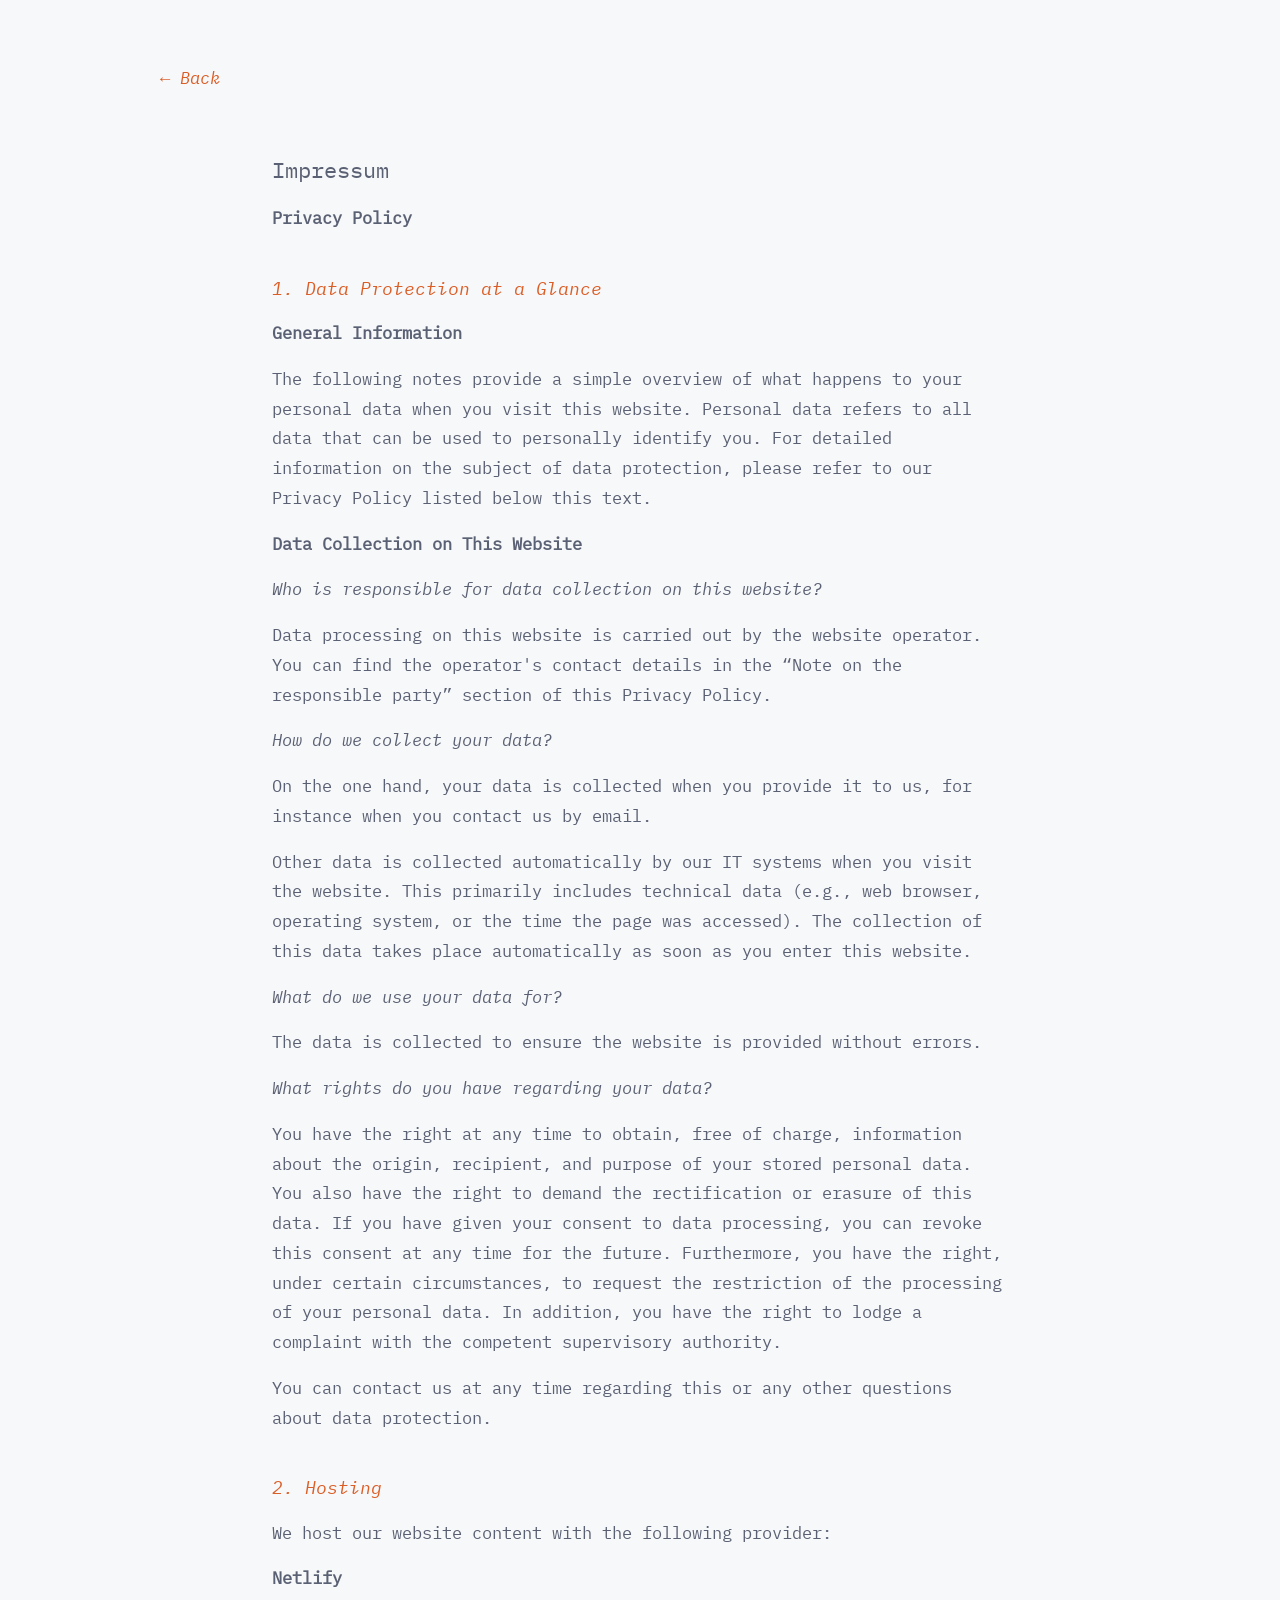
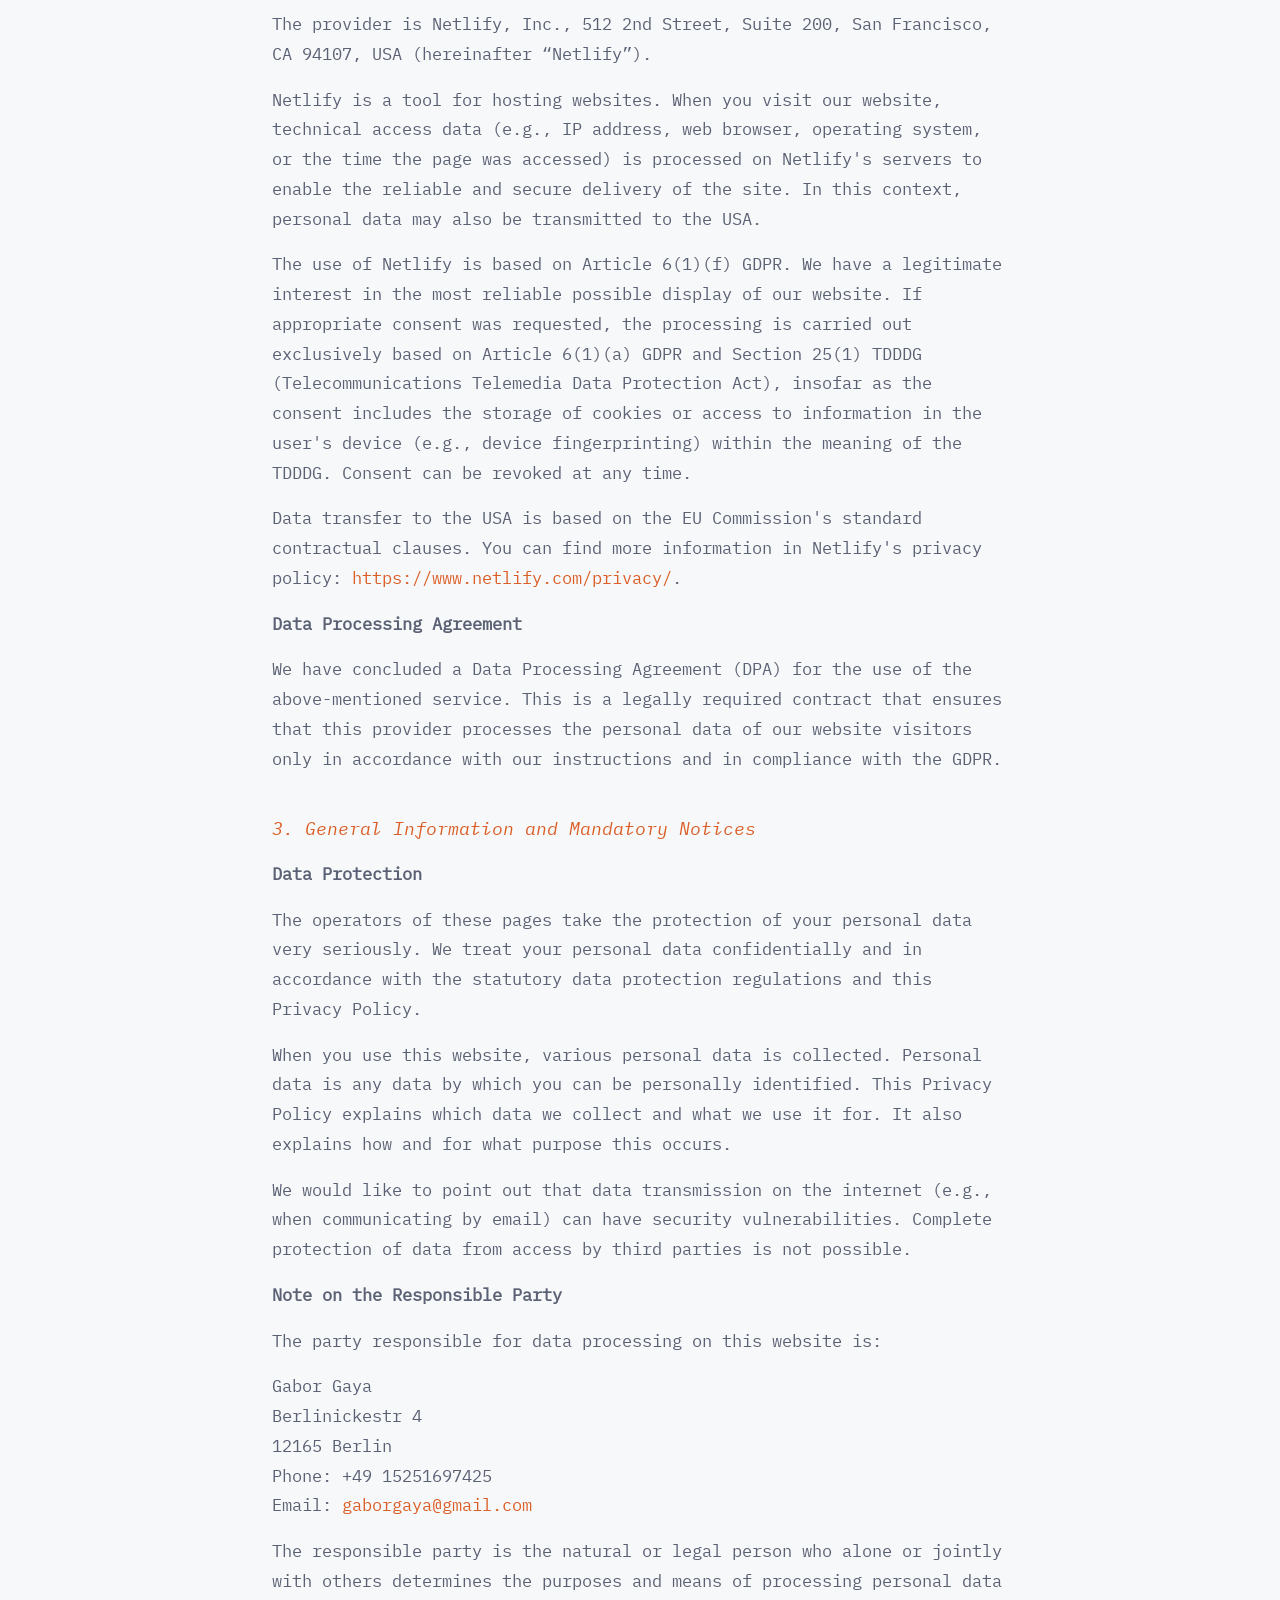
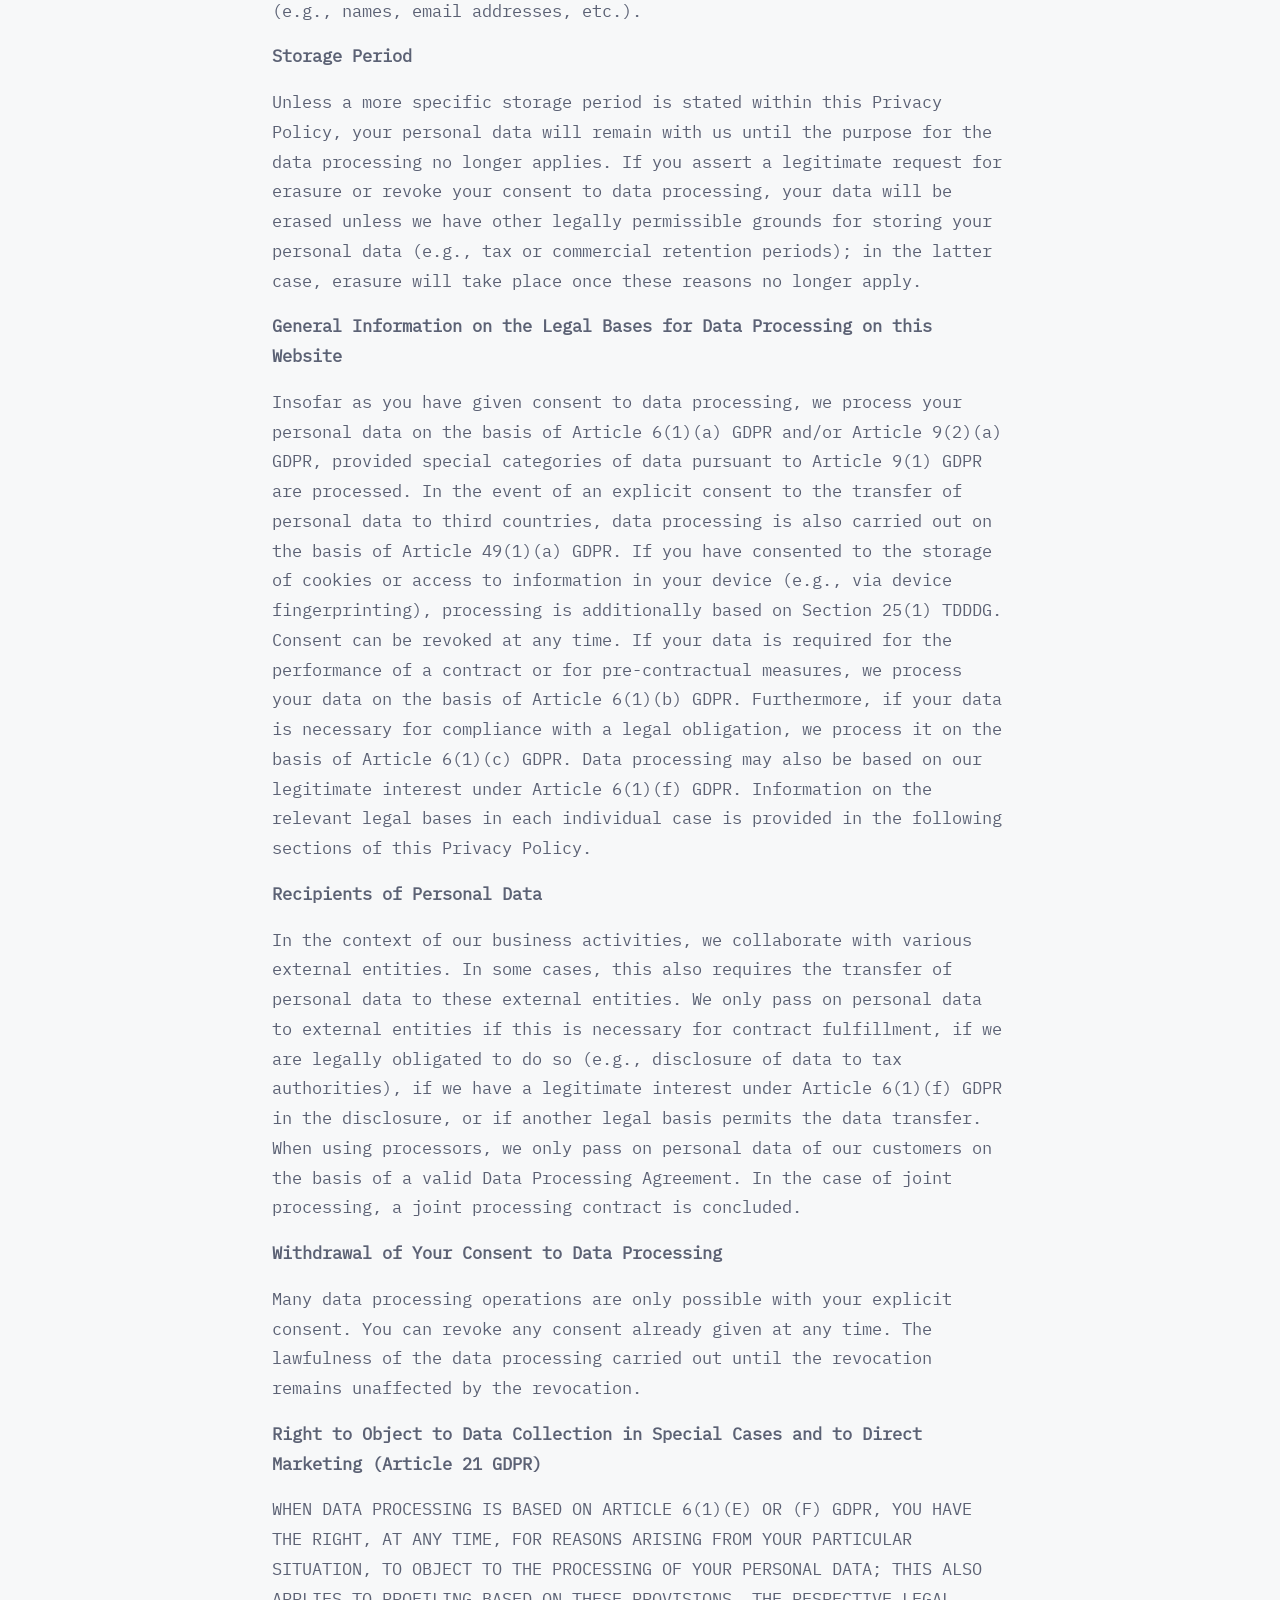
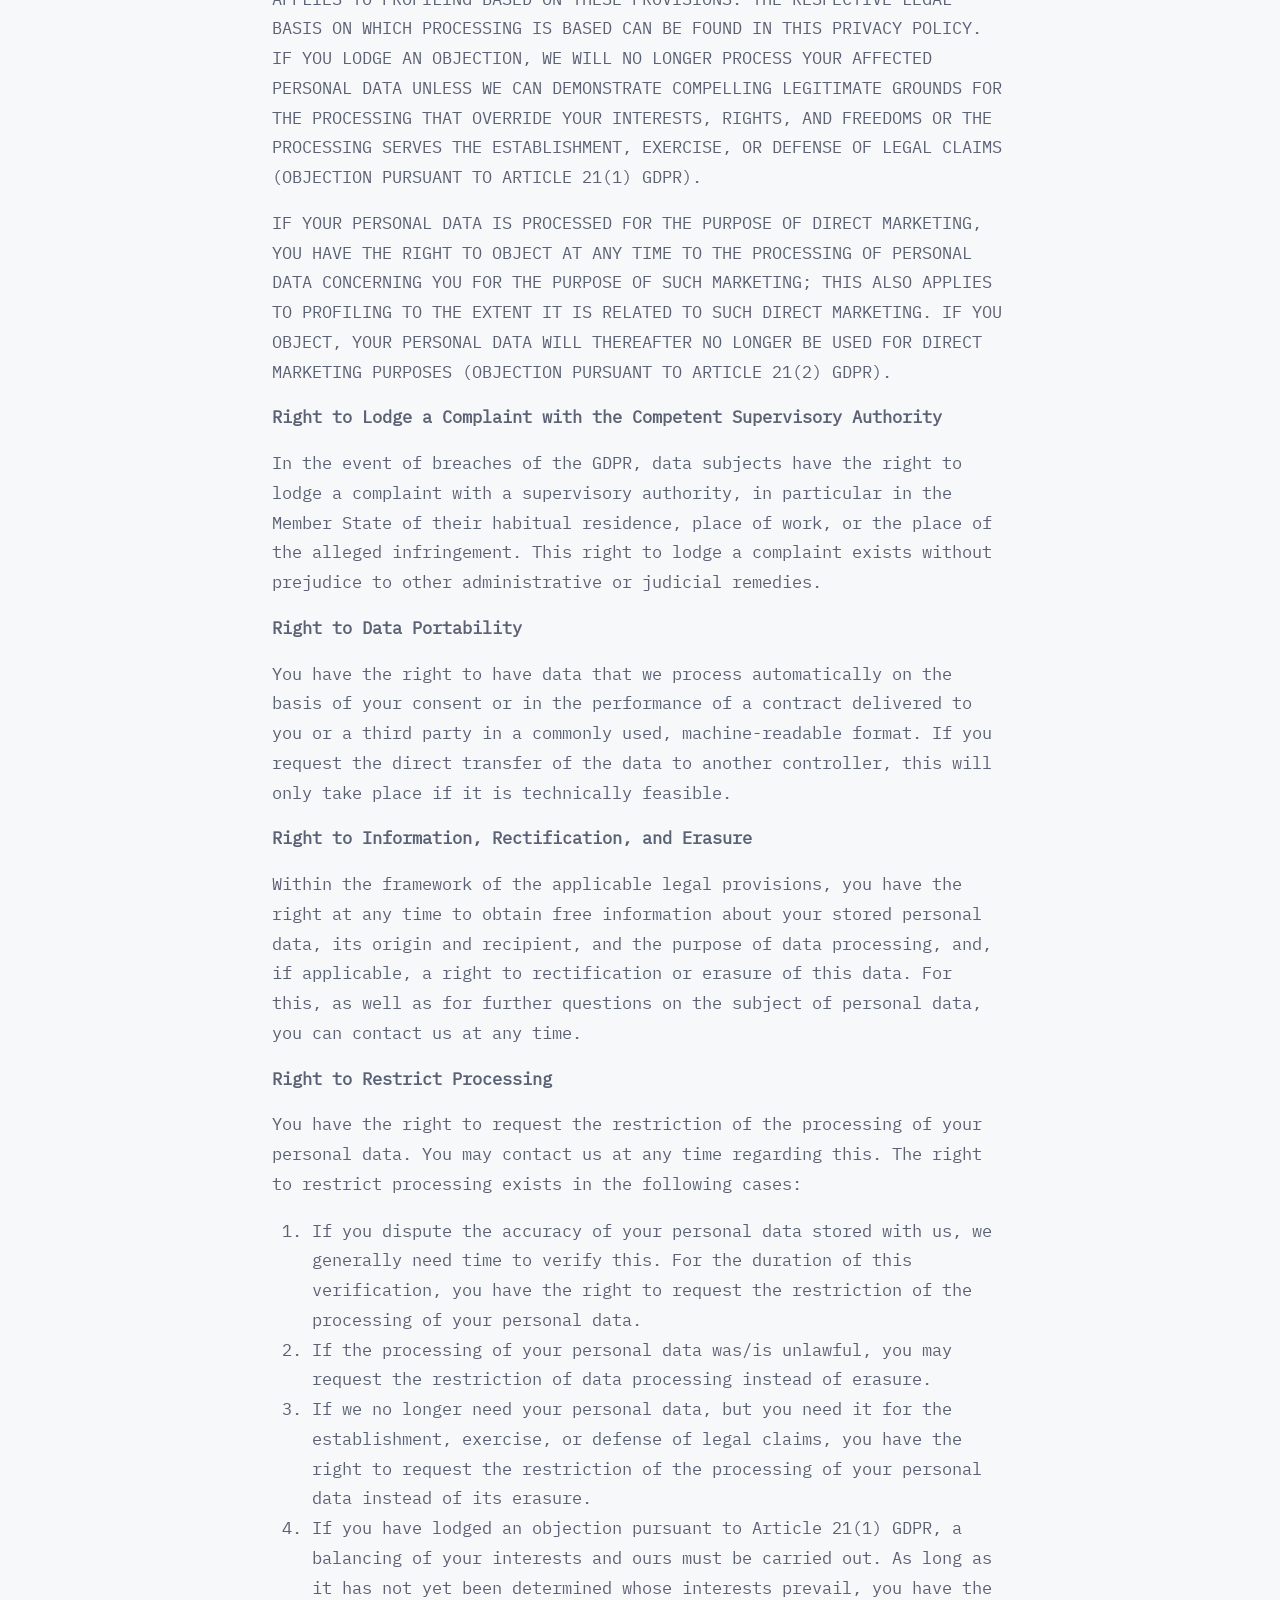
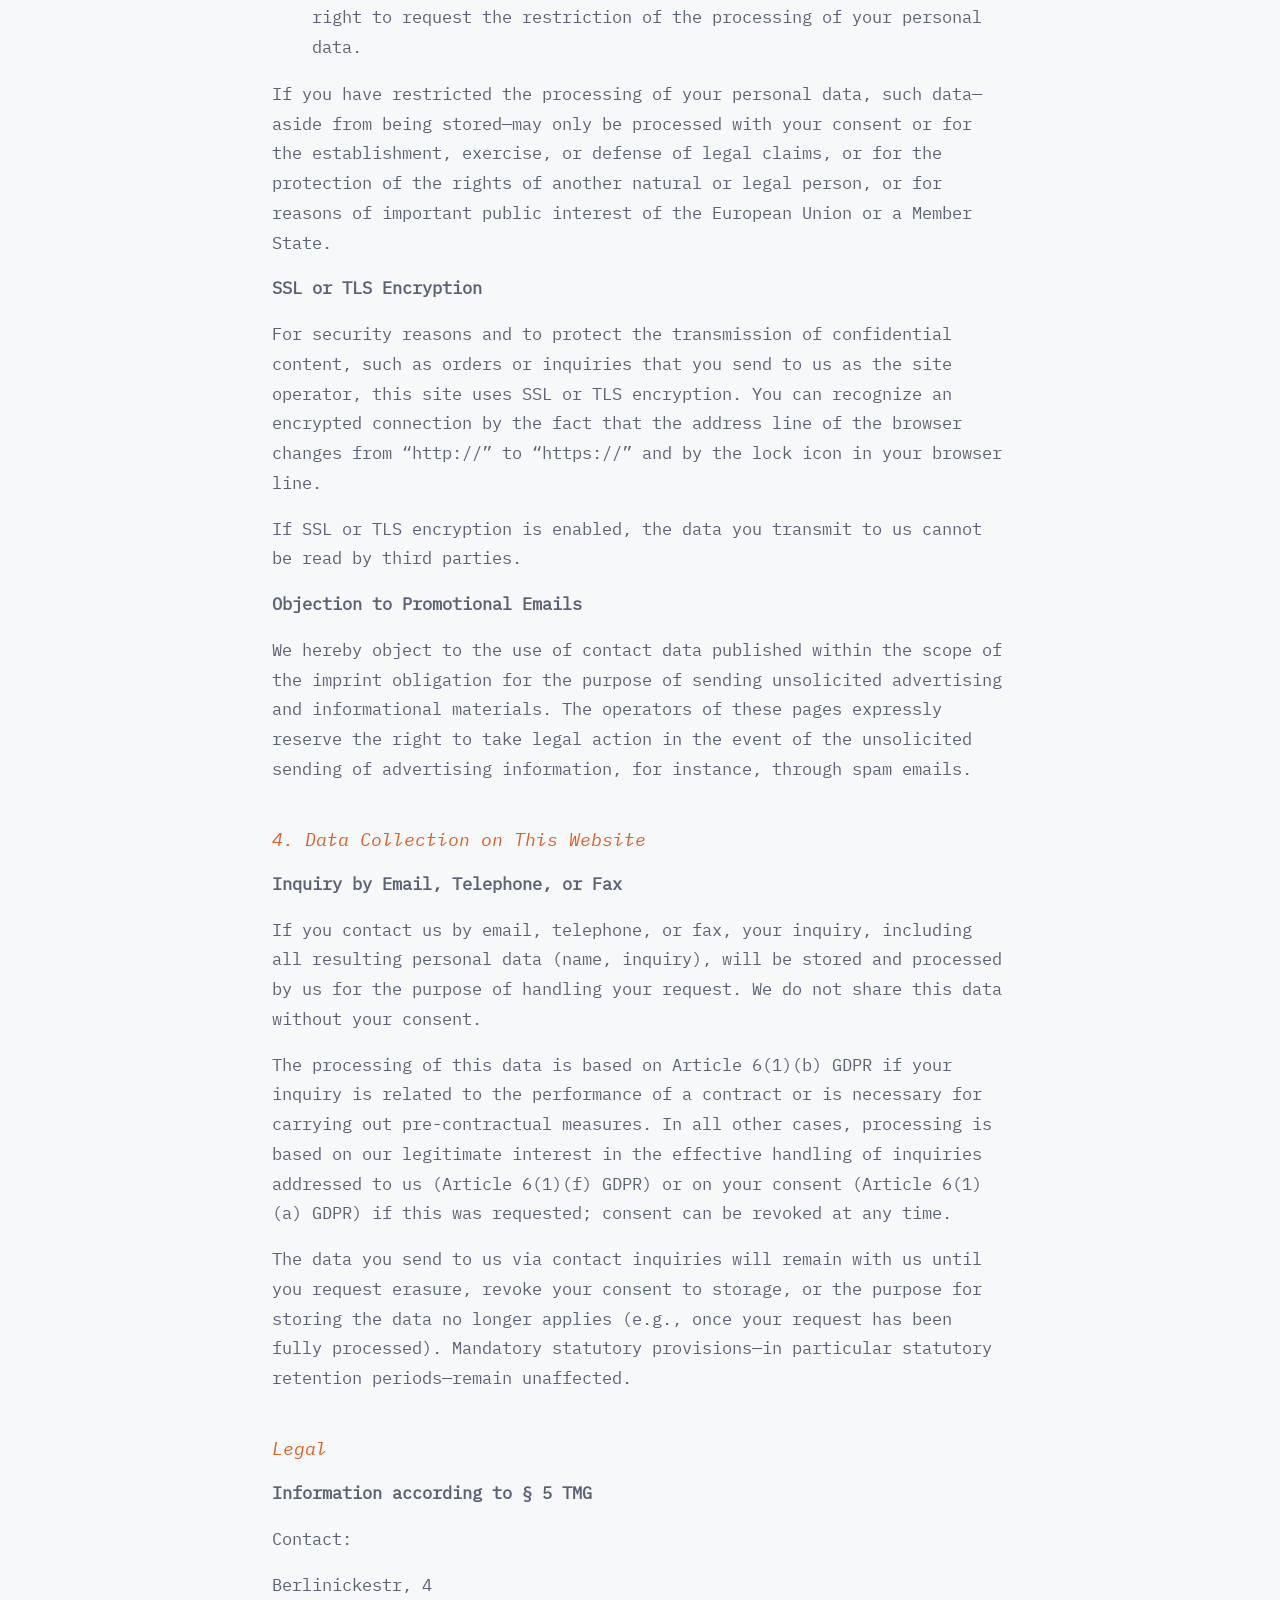
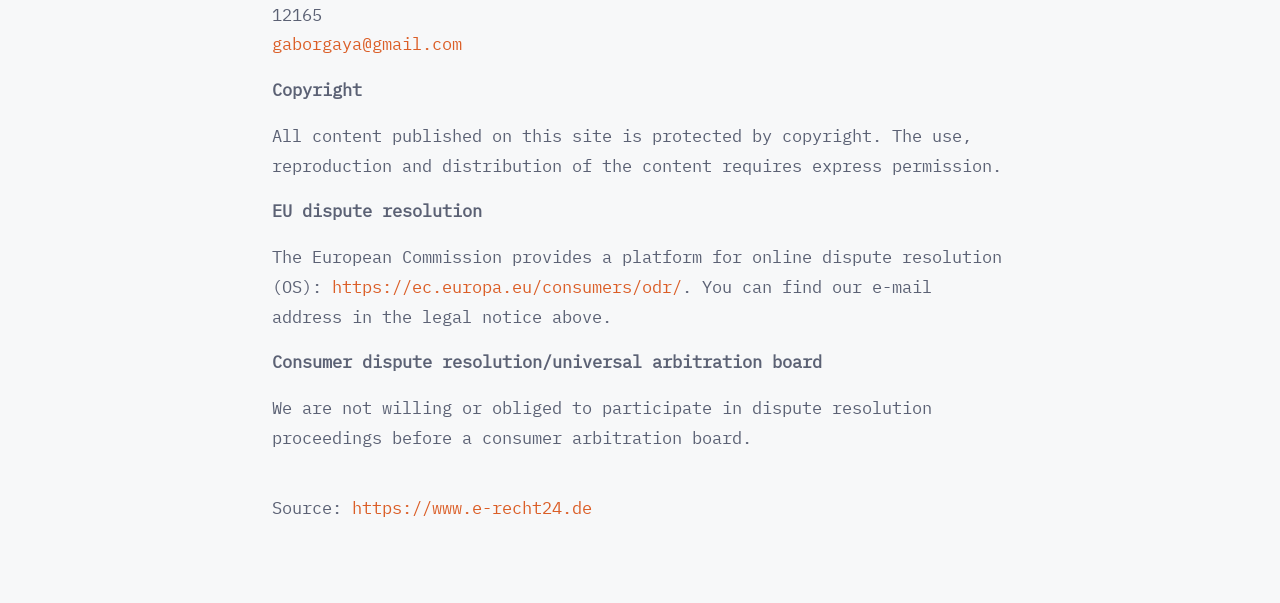
==== legal.html @ 8c96c96a "Add adapted legal page (Netlify hosting, no form/reCAPTCHA)" ====
<!doctype html>
<html lang="en">
<head>
  <meta charset="utf-8">
  <meta name="viewport" content="width=device-width, initial-scale=1">
  <title>Legal — Gábor Gayà</title>
  <link rel="stylesheet" href="styles.css">
</head>
<body>
  <header>
    <nav class="nav" aria-label="Primary">
      <a href="index.html">← Back</a>
    </nav>
  </header>

  <main class="legal">
    <h1>Impressum</h1>

    <p><strong>Privacy Policy</strong></p>

    <h2>1. Data Protection at a Glance</h2>

    <p><strong>General Information</strong></p>
    <p>The following notes provide a simple overview of what happens to your personal data when you visit this website. Personal data refers to all data that can be used to personally identify you. For detailed information on the subject of data protection, please refer to our Privacy Policy listed below this text.</p>

    <p><strong>Data Collection on This Website</strong></p>
    <p><em>Who is responsible for data collection on this website?</em></p>
    <p>Data processing on this website is carried out by the website operator. You can find the operator's contact details in the “Note on the responsible party” section of this Privacy Policy.</p>
    <p><em>How do we collect your data?</em></p>
    <p>On the one hand, your data is collected when you provide it to us, for instance when you contact us by email.</p>
    <p>Other data is collected automatically by our IT systems when you visit the website. This primarily includes technical data (e.g., web browser, operating system, or the time the page was accessed). The collection of this data takes place automatically as soon as you enter this website.</p>
    <p><em>What do we use your data for?</em></p>
    <p>The data is collected to ensure the website is provided without errors.</p>
    <p><em>What rights do you have regarding your data?</em></p>
    <p>You have the right at any time to obtain, free of charge, information about the origin, recipient, and purpose of your stored personal data. You also have the right to demand the rectification or erasure of this data. If you have given your consent to data processing, you can revoke this consent at any time for the future. Furthermore, you have the right, under certain circumstances, to request the restriction of the processing of your personal data. In addition, you have the right to lodge a complaint with the competent supervisory authority.</p>
    <p>You can contact us at any time regarding this or any other questions about data protection.</p>

    <h2>2. Hosting</h2>
    <p>We host our website content with the following provider:</p>
    <p><strong>Netlify</strong></p>
    <p>The provider is Netlify, Inc., 512 2nd Street, Suite 200, San Francisco, CA 94107, USA (hereinafter “Netlify”).</p>
    <p>Netlify is a tool for hosting websites. When you visit our website, technical access data (e.g., IP address, web browser, operating system, or the time the page was accessed) is processed on Netlify's servers to enable the reliable and secure delivery of the site. In this context, personal data may also be transmitted to the USA.</p>
    <p>The use of Netlify is based on Article 6(1)(f) GDPR. We have a legitimate interest in the most reliable possible display of our website. If appropriate consent was requested, the processing is carried out exclusively based on Article 6(1)(a) GDPR and Section 25(1) TDDDG (Telecommunications Telemedia Data Protection Act), insofar as the consent includes the storage of cookies or access to information in the user's device (e.g., device fingerprinting) within the meaning of the TDDDG. Consent can be revoked at any time.</p>
    <p>Data transfer to the USA is based on the EU Commission's standard contractual clauses. You can find more information in Netlify's privacy policy: <a href="https://www.netlify.com/privacy/">https://www.netlify.com/privacy/</a>.</p>
    <p><strong>Data Processing Agreement</strong></p>
    <p>We have concluded a Data Processing Agreement (DPA) for the use of the above-mentioned service. This is a legally required contract that ensures that this provider processes the personal data of our website visitors only in accordance with our instructions and in compliance with the GDPR.</p>

    <h2>3. General Information and Mandatory Notices</h2>

    <p><strong>Data Protection</strong></p>
    <p>The operators of these pages take the protection of your personal data very seriously. We treat your personal data confidentially and in accordance with the statutory data protection regulations and this Privacy Policy.</p>
    <p>When you use this website, various personal data is collected. Personal data is any data by which you can be personally identified. This Privacy Policy explains which data we collect and what we use it for. It also explains how and for what purpose this occurs.</p>
    <p>We would like to point out that data transmission on the internet (e.g., when communicating by email) can have security vulnerabilities. Complete protection of data from access by third parties is not possible.</p>

    <p><strong>Note on the Responsible Party</strong></p>
    <p>The party responsible for data processing on this website is:</p>
    <p>Gabor Gaya<br>Berlinickestr 4<br>12165 Berlin<br>Phone: +49 15251697425<br>Email: <a href="mailto:gaborgaya@gmail.com">gaborgaya@gmail.com</a></p>
    <p>The responsible party is the natural or legal person who alone or jointly with others determines the purposes and means of processing personal data (e.g., names, email addresses, etc.).</p>

    <p><strong>Storage Period</strong></p>
    <p>Unless a more specific storage period is stated within this Privacy Policy, your personal data will remain with us until the purpose for the data processing no longer applies. If you assert a legitimate request for erasure or revoke your consent to data processing, your data will be erased unless we have other legally permissible grounds for storing your personal data (e.g., tax or commercial retention periods); in the latter case, erasure will take place once these reasons no longer apply.</p>

    <p><strong>General Information on the Legal Bases for Data Processing on this Website</strong></p>
    <p>Insofar as you have given consent to data processing, we process your personal data on the basis of Article 6(1)(a) GDPR and/or Article 9(2)(a) GDPR, provided special categories of data pursuant to Article 9(1) GDPR are processed. In the event of an explicit consent to the transfer of personal data to third countries, data processing is also carried out on the basis of Article 49(1)(a) GDPR. If you have consented to the storage of cookies or access to information in your device (e.g., via device fingerprinting), processing is additionally based on Section 25(1) TDDDG. Consent can be revoked at any time. If your data is required for the performance of a contract or for pre-contractual measures, we process your data on the basis of Article 6(1)(b) GDPR. Furthermore, if your data is necessary for compliance with a legal obligation, we process it on the basis of Article 6(1)(c) GDPR. Data processing may also be based on our legitimate interest under Article 6(1)(f) GDPR. Information on the relevant legal bases in each individual case is provided in the following sections of this Privacy Policy.</p>

    <p><strong>Recipients of Personal Data</strong></p>
    <p>In the context of our business activities, we collaborate with various external entities. In some cases, this also requires the transfer of personal data to these external entities. We only pass on personal data to external entities if this is necessary for contract fulfillment, if we are legally obligated to do so (e.g., disclosure of data to tax authorities), if we have a legitimate interest under Article 6(1)(f) GDPR in the disclosure, or if another legal basis permits the data transfer. When using processors, we only pass on personal data of our customers on the basis of a valid Data Processing Agreement. In the case of joint processing, a joint processing contract is concluded.</p>

    <p><strong>Withdrawal of Your Consent to Data Processing</strong></p>
    <p>Many data processing operations are only possible with your explicit consent. You can revoke any consent already given at any time. The lawfulness of the data processing carried out until the revocation remains unaffected by the revocation.</p>

    <p><strong>Right to Object to Data Collection in Special Cases and to Direct Marketing (Article 21 GDPR)</strong></p>
    <p>WHEN DATA PROCESSING IS BASED ON ARTICLE 6(1)(E) OR (F) GDPR, YOU HAVE THE RIGHT, AT ANY TIME, FOR REASONS ARISING FROM YOUR PARTICULAR SITUATION, TO OBJECT TO THE PROCESSING OF YOUR PERSONAL DATA; THIS ALSO APPLIES TO PROFILING BASED ON THESE PROVISIONS. THE RESPECTIVE LEGAL BASIS ON WHICH PROCESSING IS BASED CAN BE FOUND IN THIS PRIVACY POLICY. IF YOU LODGE AN OBJECTION, WE WILL NO LONGER PROCESS YOUR AFFECTED PERSONAL DATA UNLESS WE CAN DEMONSTRATE COMPELLING LEGITIMATE GROUNDS FOR THE PROCESSING THAT OVERRIDE YOUR INTERESTS, RIGHTS, AND FREEDOMS OR THE PROCESSING SERVES THE ESTABLISHMENT, EXERCISE, OR DEFENSE OF LEGAL CLAIMS (OBJECTION PURSUANT TO ARTICLE 21(1) GDPR).</p>
    <p>IF YOUR PERSONAL DATA IS PROCESSED FOR THE PURPOSE OF DIRECT MARKETING, YOU HAVE THE RIGHT TO OBJECT AT ANY TIME TO THE PROCESSING OF PERSONAL DATA CONCERNING YOU FOR THE PURPOSE OF SUCH MARKETING; THIS ALSO APPLIES TO PROFILING TO THE EXTENT IT IS RELATED TO SUCH DIRECT MARKETING. IF YOU OBJECT, YOUR PERSONAL DATA WILL THEREAFTER NO LONGER BE USED FOR DIRECT MARKETING PURPOSES (OBJECTION PURSUANT TO ARTICLE 21(2) GDPR).</p>

    <p><strong>Right to Lodge a Complaint with the Competent Supervisory Authority</strong></p>
    <p>In the event of breaches of the GDPR, data subjects have the right to lodge a complaint with a supervisory authority, in particular in the Member State of their habitual residence, place of work, or the place of the alleged infringement. This right to lodge a complaint exists without prejudice to other administrative or judicial remedies.</p>

    <p><strong>Right to Data Portability</strong></p>
    <p>You have the right to have data that we process automatically on the basis of your consent or in the performance of a contract delivered to you or a third party in a commonly used, machine-readable format. If you request the direct transfer of the data to another controller, this will only take place if it is technically feasible.</p>

    <p><strong>Right to Information, Rectification, and Erasure</strong></p>
    <p>Within the framework of the applicable legal provisions, you have the right at any time to obtain free information about your stored personal data, its origin and recipient, and the purpose of data processing, and, if applicable, a right to rectification or erasure of this data. For this, as well as for further questions on the subject of personal data, you can contact us at any time.</p>

    <p><strong>Right to Restrict Processing</strong></p>
    <p>You have the right to request the restriction of the processing of your personal data. You may contact us at any time regarding this. The right to restrict processing exists in the following cases:</p>
    <ol>
      <li>If you dispute the accuracy of your personal data stored with us, we generally need time to verify this. For the duration of this verification, you have the right to request the restriction of the processing of your personal data.</li>
      <li>If the processing of your personal data was/is unlawful, you may request the restriction of data processing instead of erasure.</li>
      <li>If we no longer need your personal data, but you need it for the establishment, exercise, or defense of legal claims, you have the right to request the restriction of the processing of your personal data instead of its erasure.</li>
      <li>If you have lodged an objection pursuant to Article 21(1) GDPR, a balancing of your interests and ours must be carried out. As long as it has not yet been determined whose interests prevail, you have the right to request the restriction of the processing of your personal data.</li>
    </ol>
    <p>If you have restricted the processing of your personal data, such data—aside from being stored—may only be processed with your consent or for the establishment, exercise, or defense of legal claims, or for the protection of the rights of another natural or legal person, or for reasons of important public interest of the European Union or a Member State.</p>

    <p><strong>SSL or TLS Encryption</strong></p>
    <p>For security reasons and to protect the transmission of confidential content, such as orders or inquiries that you send to us as the site operator, this site uses SSL or TLS encryption. You can recognize an encrypted connection by the fact that the address line of the browser changes from “http://” to “https://” and by the lock icon in your browser line.</p>
    <p>If SSL or TLS encryption is enabled, the data you transmit to us cannot be read by third parties.</p>

    <p><strong>Objection to Promotional Emails</strong></p>
    <p>We hereby object to the use of contact data published within the scope of the imprint obligation for the purpose of sending unsolicited advertising and informational materials. The operators of these pages expressly reserve the right to take legal action in the event of the unsolicited sending of advertising information, for instance, through spam emails.</p>

    <h2>4. Data Collection on This Website</h2>

    <p><strong>Inquiry by Email, Telephone, or Fax</strong></p>
    <p>If you contact us by email, telephone, or fax, your inquiry, including all resulting personal data (name, inquiry), will be stored and processed by us for the purpose of handling your request. We do not share this data without your consent.</p>
    <p>The processing of this data is based on Article 6(1)(b) GDPR if your inquiry is related to the performance of a contract or is necessary for carrying out pre-contractual measures. In all other cases, processing is based on our legitimate interest in the effective handling of inquiries addressed to us (Article 6(1)(f) GDPR) or on your consent (Article 6(1)(a) GDPR) if this was requested; consent can be revoked at any time.</p>
    <p>The data you send to us via contact inquiries will remain with us until you request erasure, revoke your consent to storage, or the purpose for storing the data no longer applies (e.g., once your request has been fully processed). Mandatory statutory provisions—in particular statutory retention periods—remain unaffected.</p>

    <h2>Legal</h2>

    <p><strong>Information according to § 5 TMG</strong></p>
    <p>Contact:</p>
    <p>Berlinickestr, 4<br>12165<br><a href="mailto:gaborgaya@gmail.com">gaborgaya@gmail.com</a></p>

    <p><strong>Copyright</strong></p>
    <p>All content published on this site is protected by copyright. The use, reproduction and distribution of the content requires express permission.</p>

    <p><strong>EU dispute resolution</strong></p>
    <p>The European Commission provides a platform for online dispute resolution (OS): <a href="https://ec.europa.eu/consumers/odr/">https://ec.europa.eu/consumers/odr/</a>. You can find our e-mail address in the legal notice above.</p>

    <p><strong>Consumer dispute resolution/universal arbitration board</strong></p>
    <p>We are not willing or obliged to participate in dispute resolution proceedings before a consumer arbitration board.</p>

    <p style="margin-top:2.5rem">Source: <a href="https://www.e-recht24.de">https://www.e-recht24.de</a></p>
  </main>
</body>
</html>
---- styles.css ----
/* ---- Fonts ---------------------------------------------------------- */
@font-face {
  font-family: "IBM Plex Mono";
  font-style: normal;
  font-weight: 400;
  font-display: swap;
  src: url("fonts/IBMPlexMono-Regular.woff2") format("woff2");
}
@font-face {
  font-family: "IBM Plex Mono";
  font-style: italic;
  font-weight: 400;
  font-display: swap;
  src: url("fonts/IBMPlexMono-Italic.woff2") format("woff2");
}

/* ---- Tokens --------------------------------------------------------- */
:root {
  --bg: #F7F8F9;
  --text: #5B6174;
  --accent: #DB5E27;

  --measure: 60rem;          /* max content width */
  --label-col: 7.5rem;       /* label column width on desktop */
  --row-gap: 2.75rem;        /* vertical rhythm between rows */
  --mono: "IBM Plex Mono", ui-monospace, "Cascadia Mono", Menlo, monospace;
}

/* ---- Reset / base --------------------------------------------------- */
*, *::before, *::after { box-sizing: border-box; }
html { -webkit-text-size-adjust: 100%; }
body {
  margin: 0;
  background: var(--bg);
  color: var(--text);
  font-family: var(--mono);
  font-size: 1.0625rem;      /* ~17px */
  line-height: 1.75;
  padding: clamp(1.5rem, 5vw, 4rem);
}
a { color: var(--accent); text-decoration: none; }
a:hover { text-decoration: underline; }
:focus-visible { outline: 2px solid var(--accent); outline-offset: 3px; }
img { max-width: 100%; display: block; }

/* ---- Layout container ---------------------------------------------- */
.wrap { max-width: var(--measure); margin: 0 auto; }

/* ---- Signature label/content grid ---------------------------------- */
.row {
  display: grid;
  grid-template-columns: var(--label-col) 1fr;
  gap: 0 1.5rem;
  margin-bottom: var(--row-gap);
}
.row__label {
  font-style: italic;
  color: var(--accent);
  white-space: nowrap;
}
.row__body > * { margin: 0 0 1rem; }
.row__body > *:last-child { margin-bottom: 0; }

/* ---- Portrait ------------------------------------------------------- */
.portrait {
  width: 92px; height: 92px;
  border-radius: 50%;
  object-fit: cover;
  margin-bottom: 2.5rem;
}

/* ---- Hero sizing ---------------------------------------------------- */
#about .row:first-of-type .row__body { font-size: 1.25rem; line-height: 1.5; }
/* The name is the page's <h1>; strip default heading styling so it looks
   identical to the body copy around it (no size jump, no bold). */
#about h1 { font: inherit; margin: 0; }

/* ---- Mobile: stack the grid ---------------------------------------- */
@media (max-width: 640px) {
  .row { grid-template-columns: 1fr; gap: 0.25rem 0; }
  .row__label { margin-bottom: 0.25rem; }
}

/* ---- Top navigation ------------------------------------------------- */
.nav {
  max-width: var(--measure);
  margin: 0 auto 3.5rem;
  display: flex;
  flex-wrap: wrap;
  gap: 1.25rem;
  font-style: italic;
}
.nav a { color: var(--accent); }

/* ---- Experience ----------------------------------------------------- */
#experience { margin-top: 5rem; }
.section-title { font-style: italic; color: var(--accent); margin: 0 0 2.5rem; font-weight: 400; }
.role { margin-bottom: 4.5rem; padding-top: 3rem; border-top: 1px solid var(--accent); }
.role h3 { color: var(--text); font-weight: 400; font-size: 1.15rem; margin: 0 0 2rem; }
.role ul { margin: 0; padding-left: 1.25rem; }
.role li { margin-bottom: 0.75rem; }
.role li:last-child { margin-bottom: 0; }
.scope-item { margin-bottom: 1.25rem; }
.scope-item strong { color: var(--text); }

/* ---- Contact & footer ---------------------------------------------- */
#contact { margin-top: 5rem; }
footer {
  max-width: var(--measure);
  margin: 5rem auto 0;
  padding-top: 2rem;
  border-top: 1px solid var(--accent);
  display: flex;
  flex-wrap: wrap;
  gap: 1.25rem;
  justify-content: space-between;
  font-style: italic;
}

/* ---- Legal page ----------------------------------------------------- */
.legal { max-width: 46rem; margin: 0 auto; }
.legal h1 { font-weight: 400; font-size: 1.4rem; color: var(--text); }
.legal h2 { font-style: italic; color: var(--accent); font-weight: 400; font-size: 1.1rem; margin-top: 2.5rem; }
.legal p { margin: 0 0 1rem; }
.legal a { word-break: break-word; }
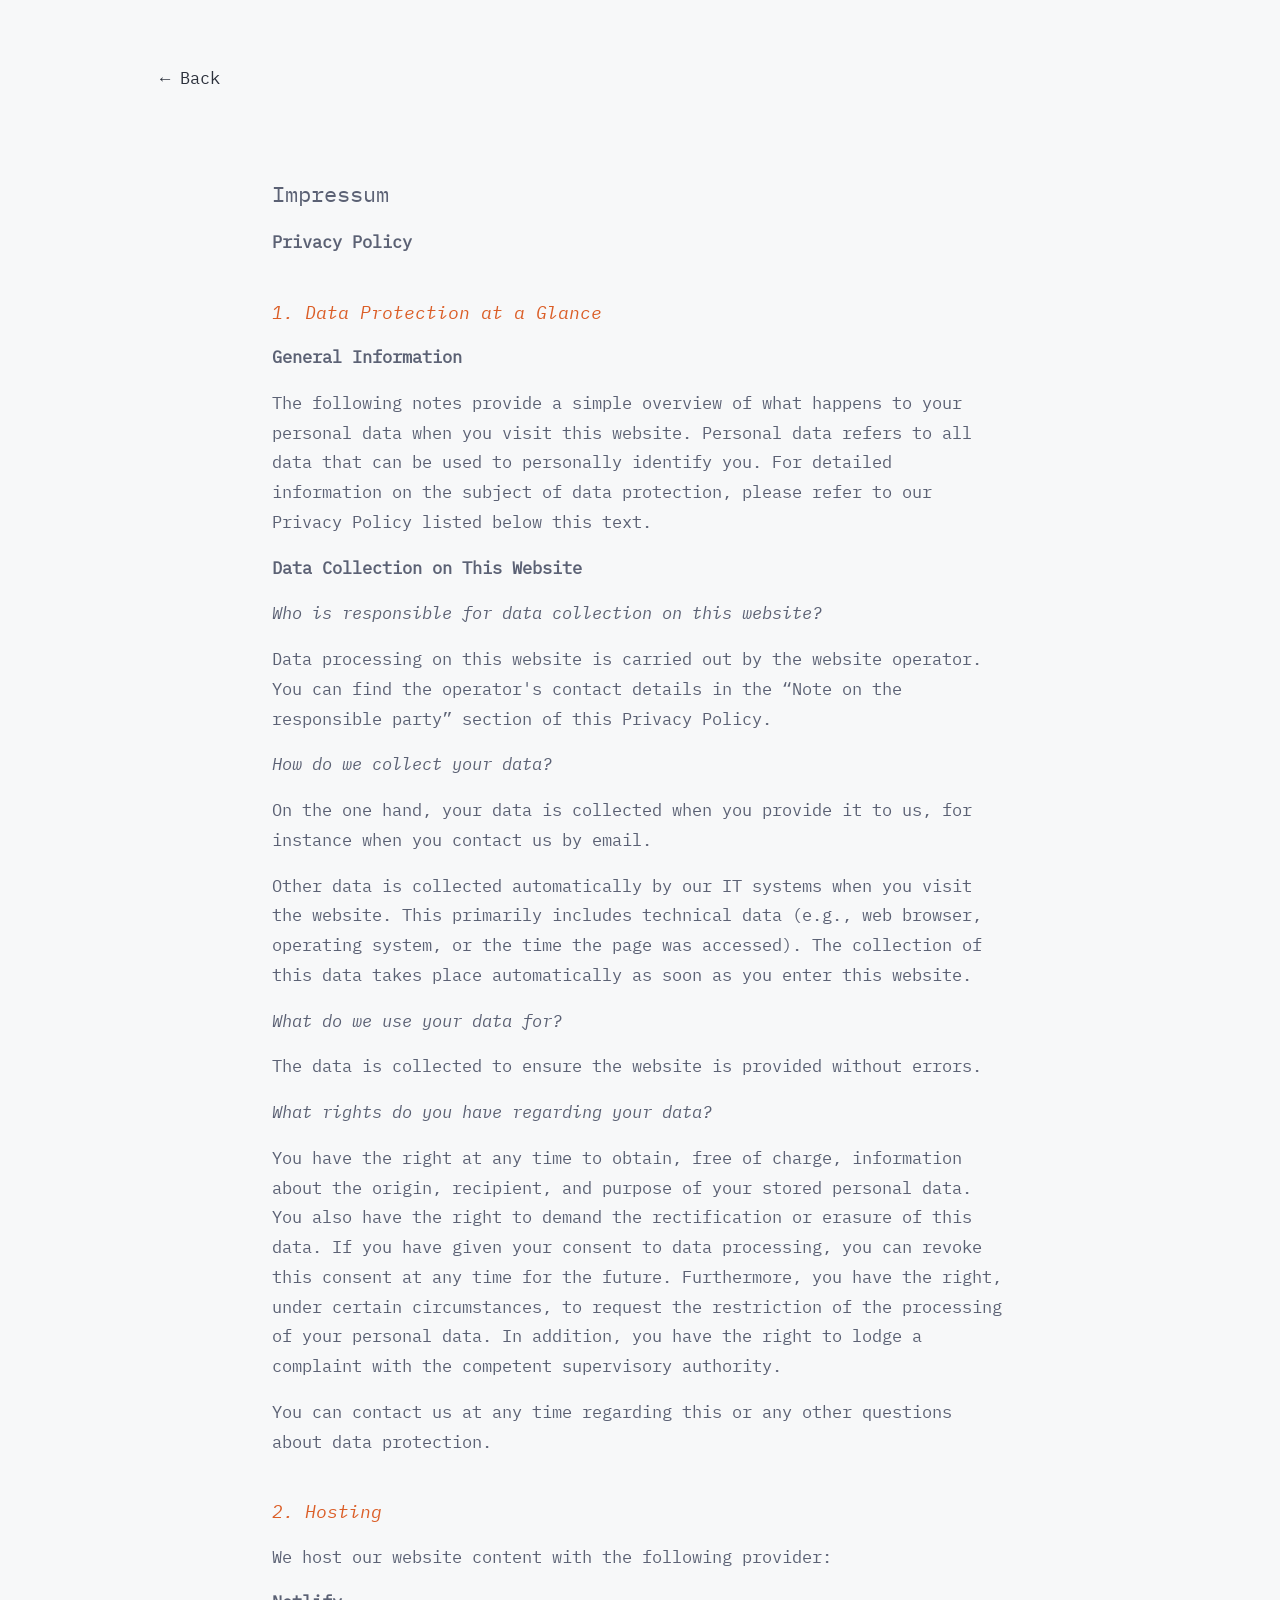
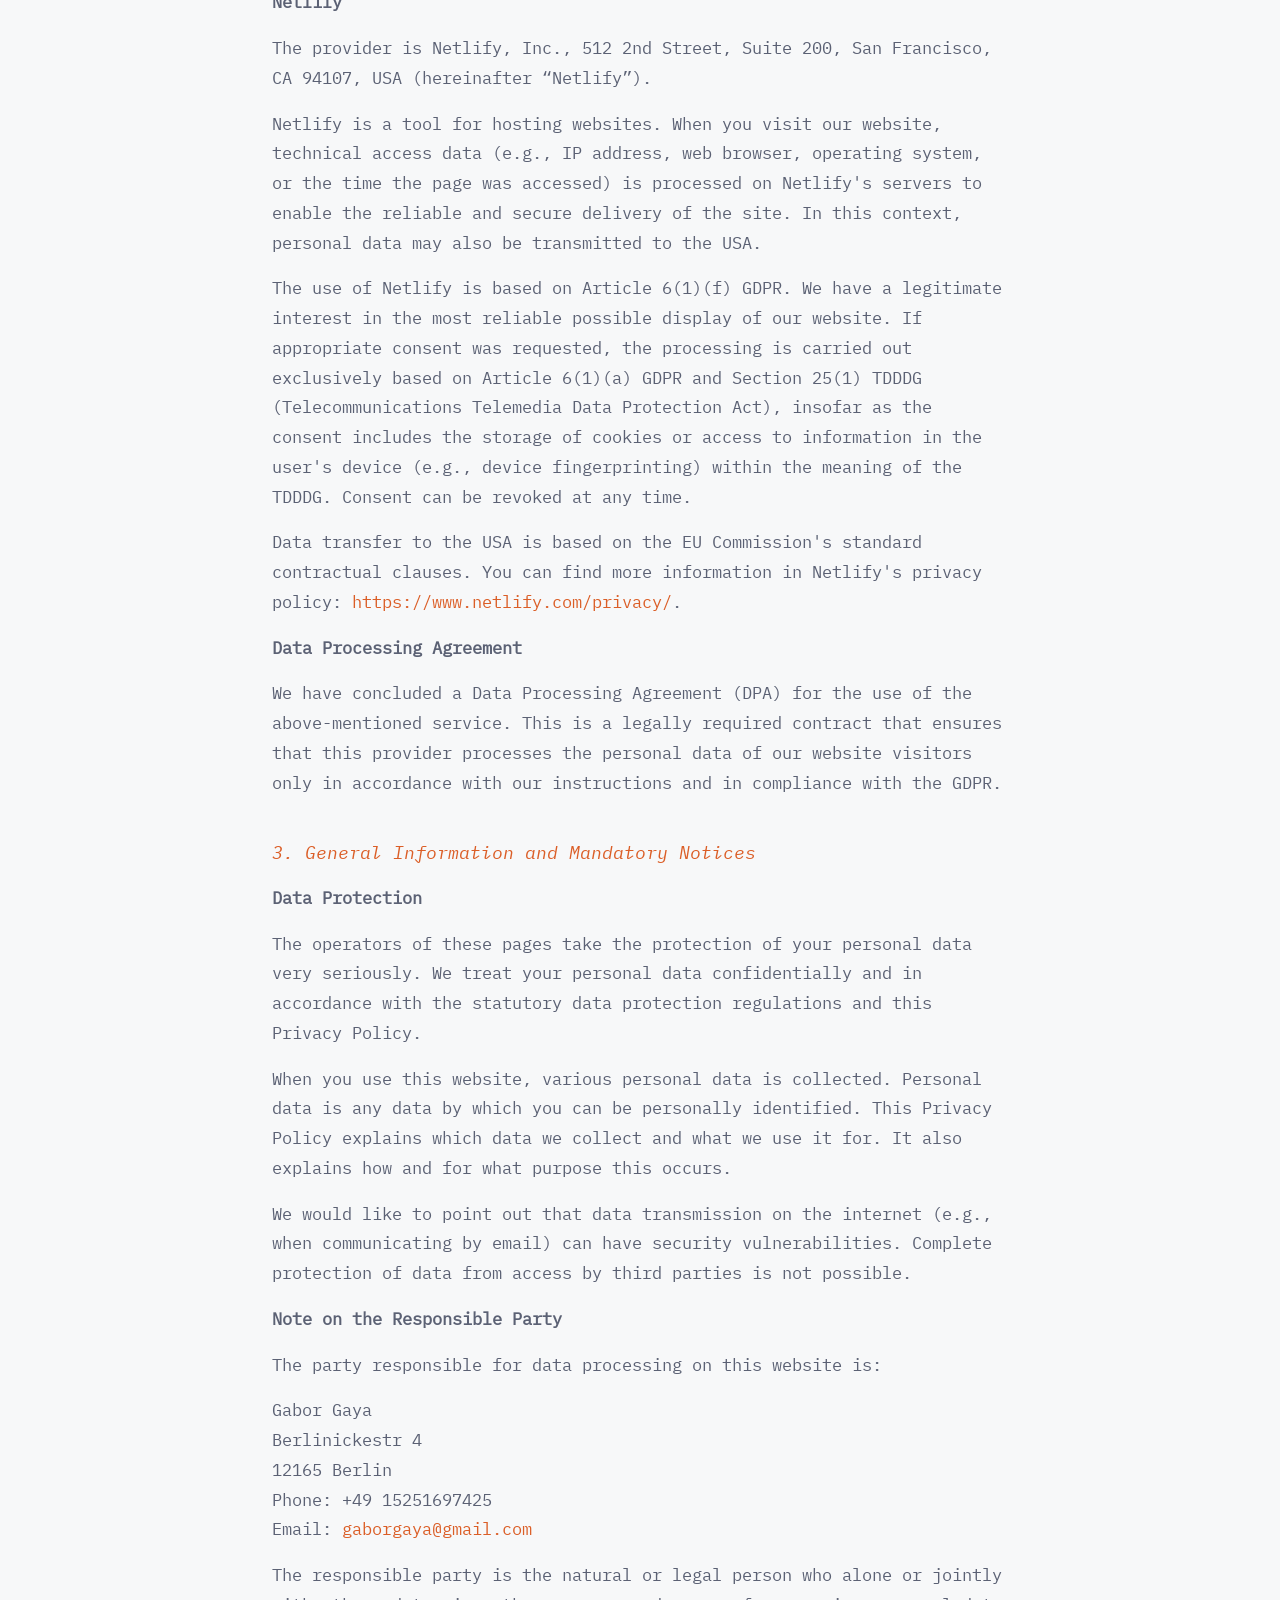
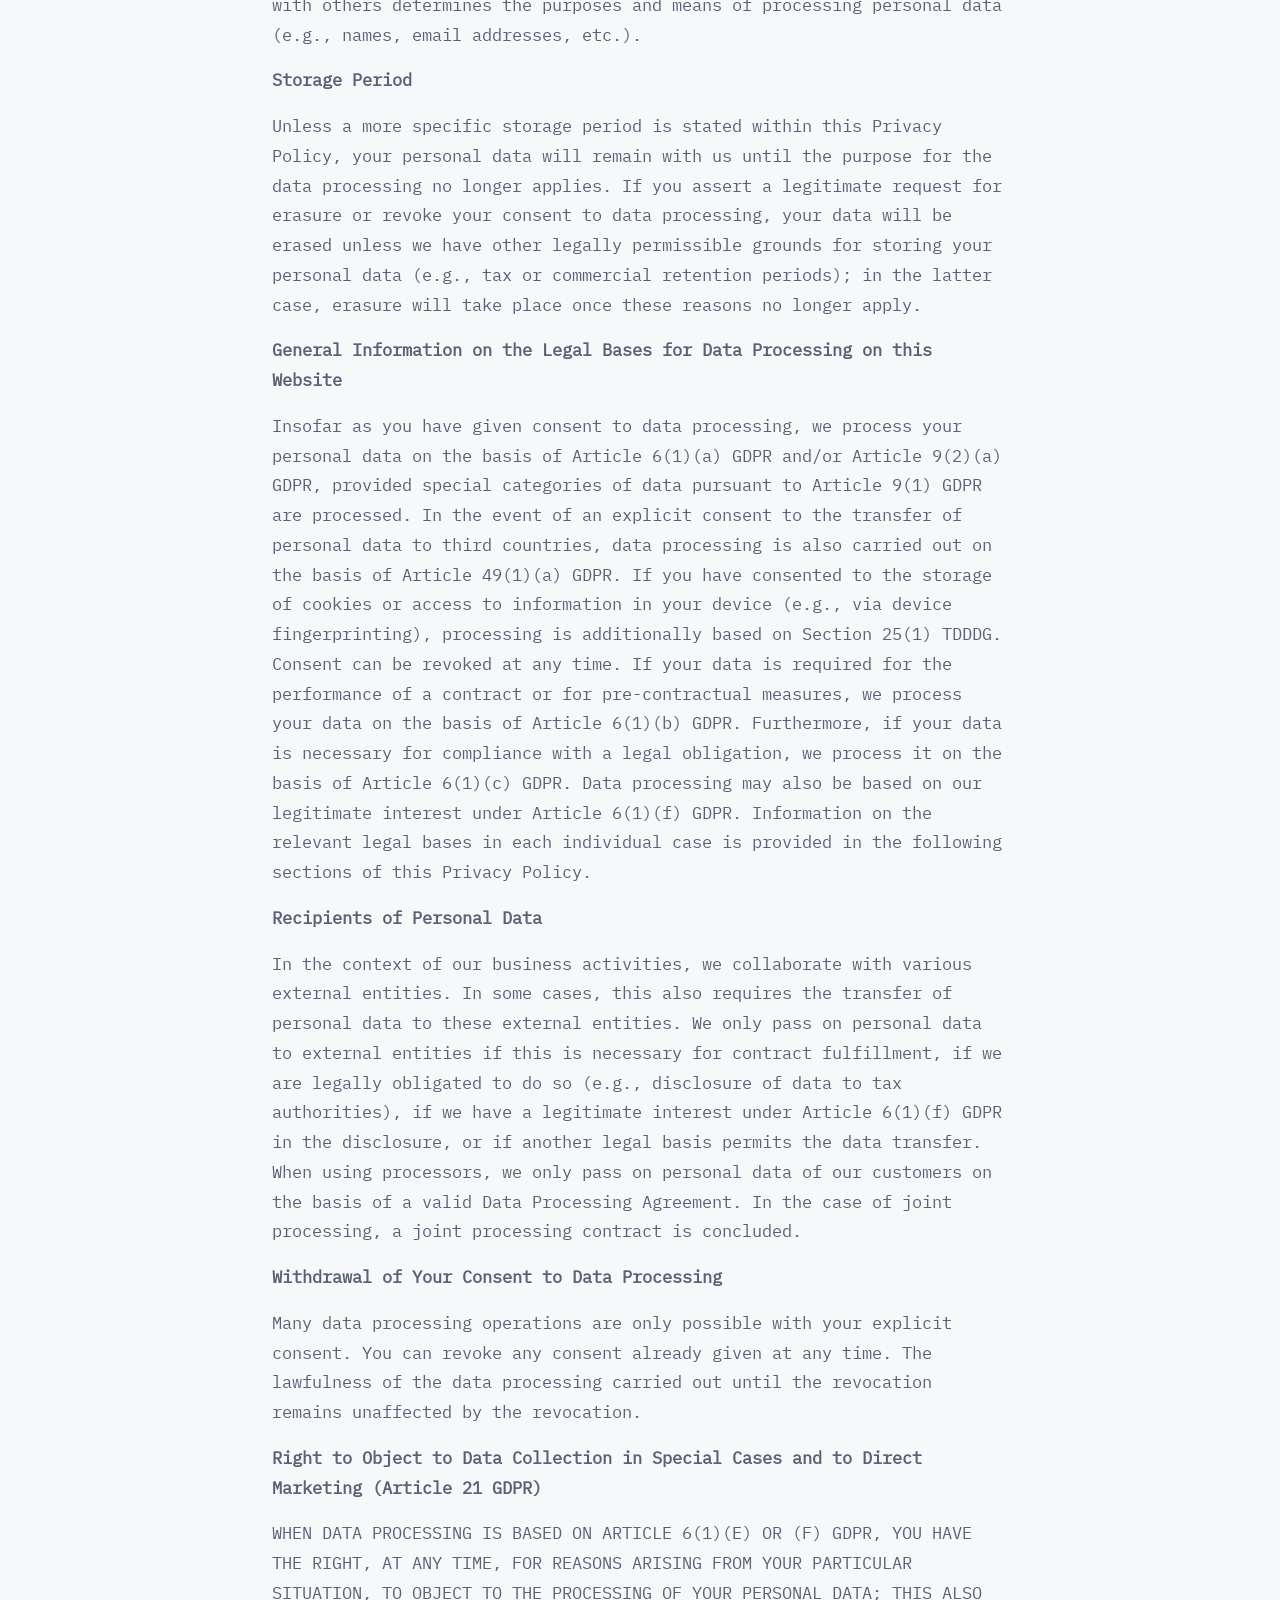
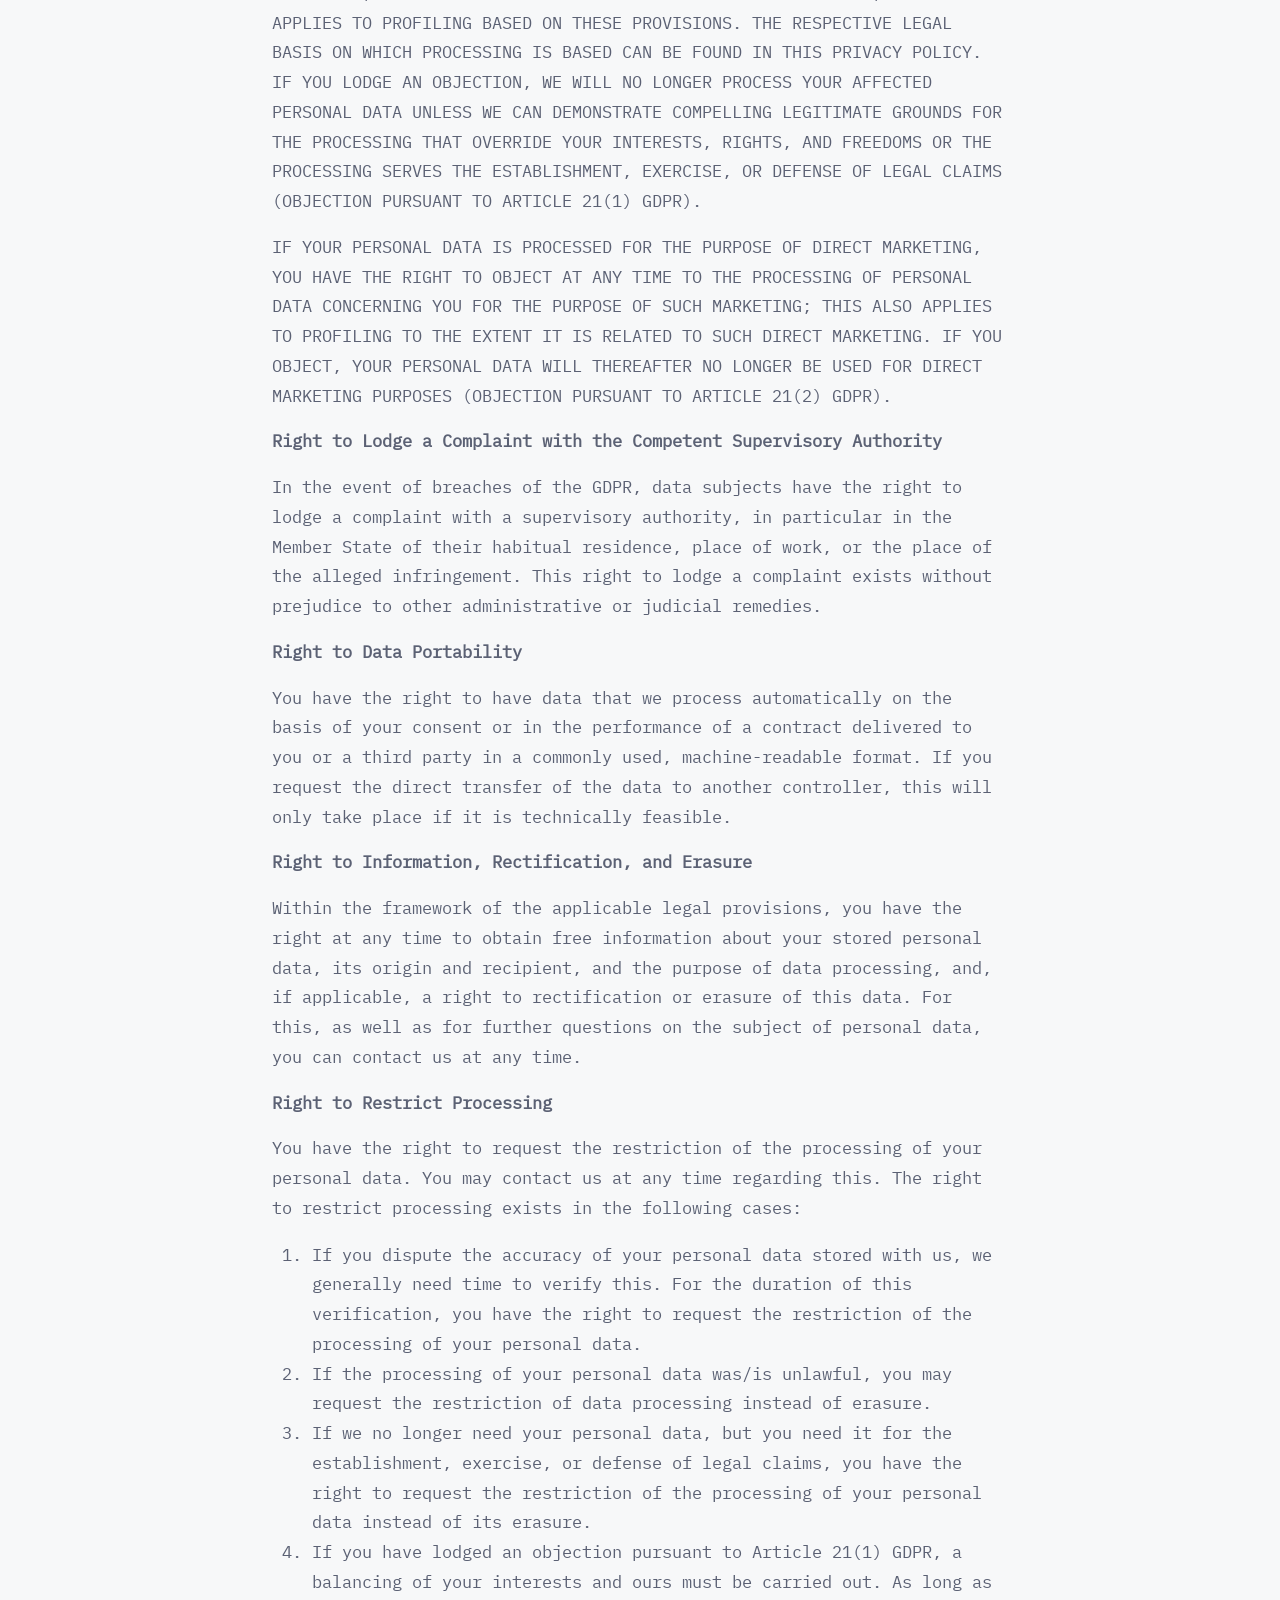
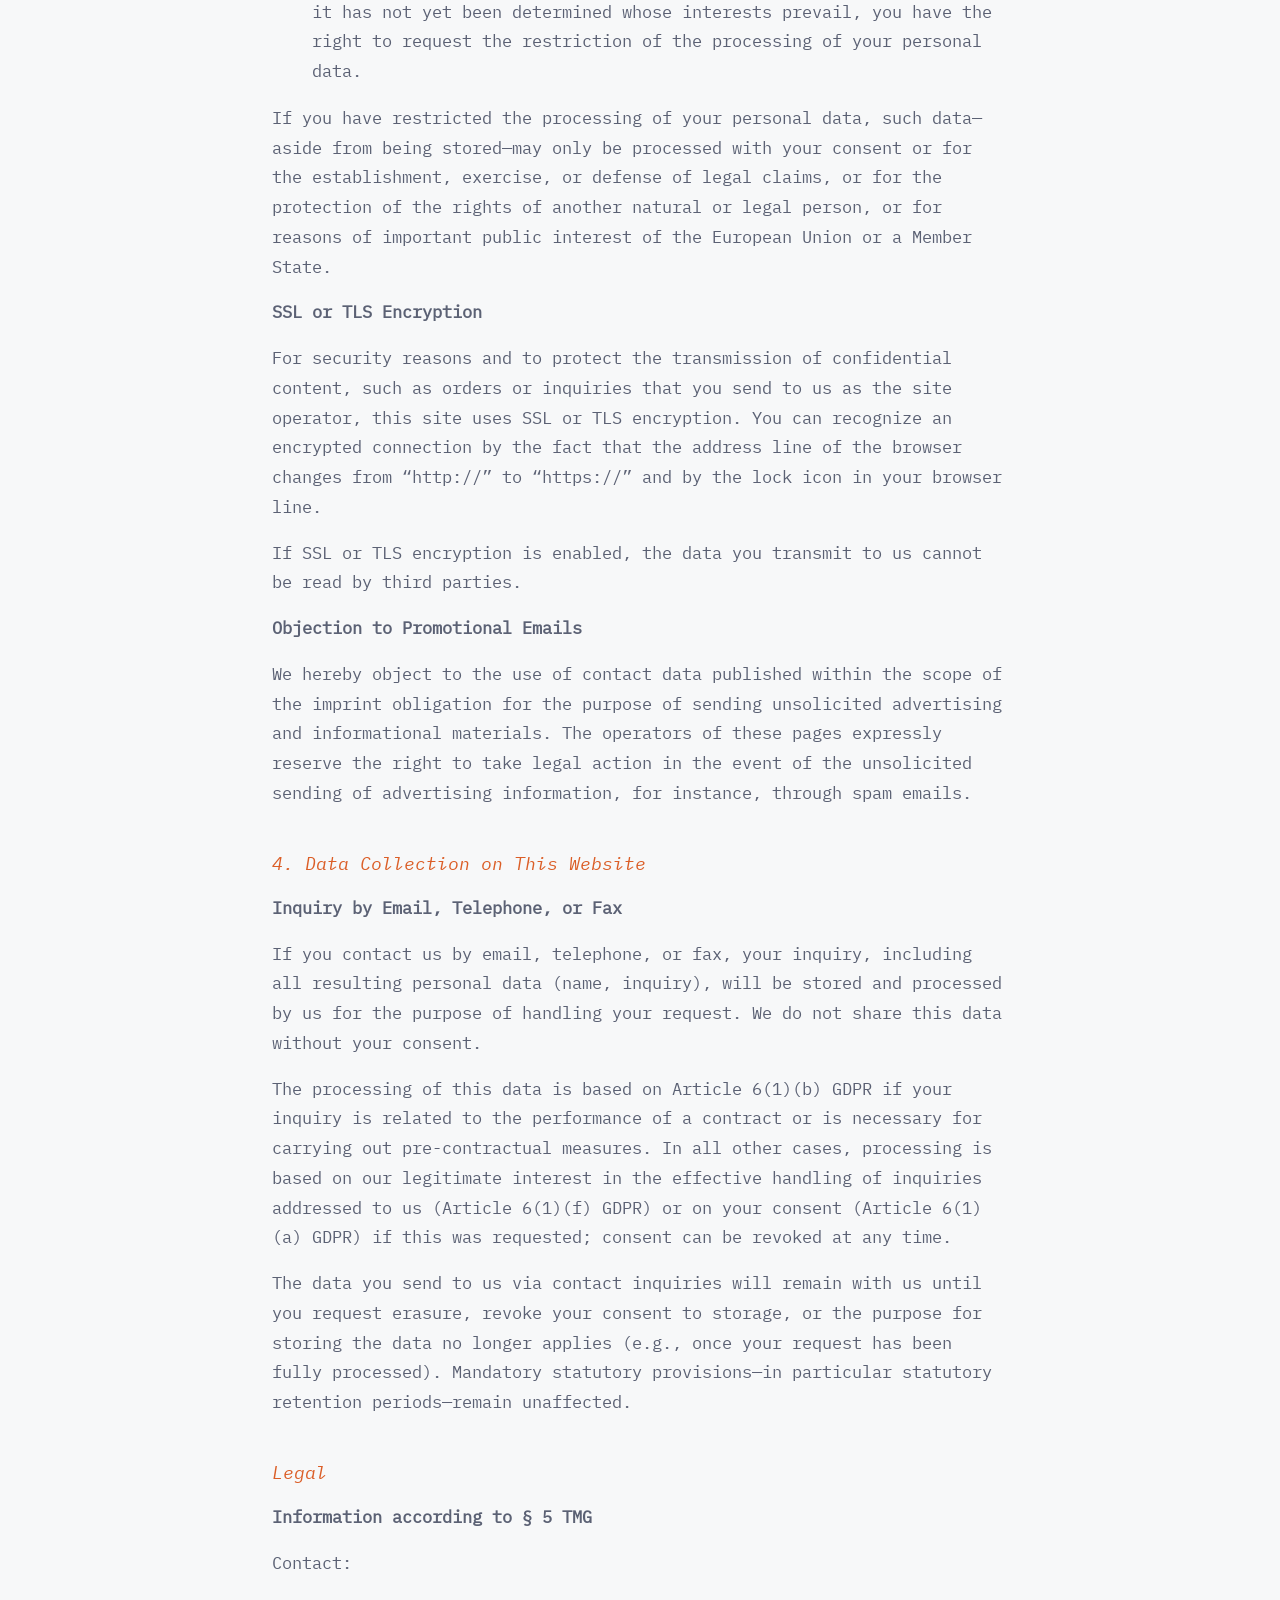
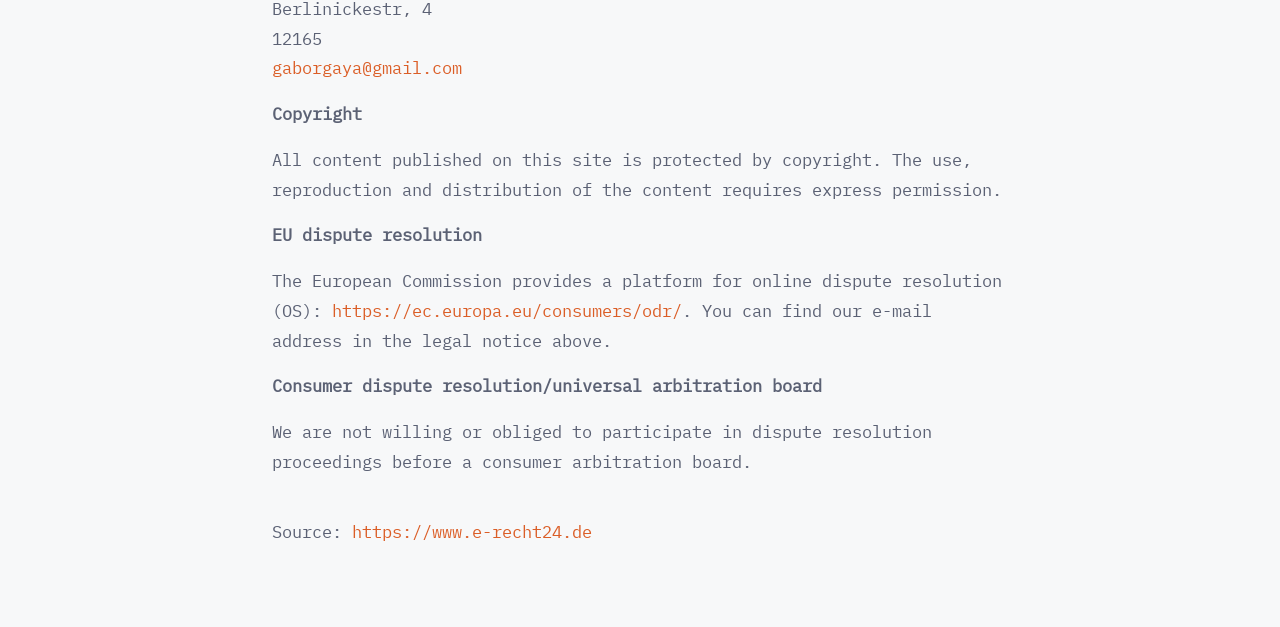
==== commit b6dcd833: "Fix review findings: restore role titles, fix legal back-link - Restore per-role job titles (UX/UI D" ====
--- a/legal.html
+++ b/legal.html
@@ -3,12 +3,14 @@
 <head>
   <meta charset="utf-8">
   <meta name="viewport" content="width=device-width, initial-scale=1">
+  <meta name="description" content="Gábor Gayà — Product & Strategy Lead based in Berlin. Leadership experience across education, product, and creative ventures.">
+  <link rel="icon" href="favicon.svg" type="image/svg+xml">
   <title>Legal — Gábor Gayà</title>
   <link rel="stylesheet" href="styles.css">
 </head>
 <body>
-  <header>
-    <nav class="nav" aria-label="Primary">
+  <header class="site-header wrap">
+    <nav class="site-nav" aria-label="Primary">
       <a href="index.html">← Back</a>
     </nav>
   </header>
--- a/styles.css
+++ b/styles.css
@@ -20,8 +20,13 @@
   --text: #5B6174;
   --accent: #DB5E27;
 
+  --heading: #2C313C;        /* dark charcoal for headings/labels */
+  --rule: #D9DCE1;           /* thin divider line */
+  --placeholder: #D2D5DB;    /* grey image placeholder */
+
   --measure: 60rem;          /* max content width */
-  --label-col: 7.5rem;       /* label column width on desktop */
+  --label-col: 7.5rem;       /* hero label column width on desktop */
+  --entry-label: 16rem;      /* experience company column width */
   --row-gap: 2.75rem;        /* vertical rhythm between rows */
   --mono: "IBM Plex Mono", ui-monospace, "Cascadia Mono", Menlo, monospace;
 }
@@ -75,47 +80,89 @@
    identical to the body copy around it (no size jump, no bold). */
 #about h1 { font: inherit; margin: 0; }
 
-/* ---- Mobile: stack the grid ---------------------------------------- */
+/* ---- Mobile: stack the grids --------------------------------------- */
 @media (max-width: 640px) {
   .row { grid-template-columns: 1fr; gap: 0.25rem 0; }
   .row__label { margin-bottom: 0.25rem; }
+  .entry { grid-template-columns: 1fr; }
+  .entry__company { margin-bottom: 1.25rem; }
+  .site-header { margin-bottom: 3rem; }
 }
 
-/* ---- Top navigation ------------------------------------------------- */
-.nav {
-  max-width: var(--measure);
-  margin: 0 auto 3.5rem;
+/* ---- Site header (brand + CV | Contact) ----------------------------- */
+.site-header {
   display: flex;
+  justify-content: space-between;
+  align-items: flex-start;
   flex-wrap: wrap;
-  gap: 1.25rem;
+  gap: 1.5rem;
+  margin-bottom: 5rem;
+}
+.brand__name { display: block; font-weight: 700; color: var(--heading); letter-spacing: 0.03em; }
+.brand__role { display: block; color: var(--accent); text-transform: uppercase; font-size: 0.9rem; letter-spacing: 0.06em; }
+.site-nav { display: flex; align-items: center; gap: 1rem; }
+.site-nav a { color: var(--heading); }
+.site-nav__sep { color: var(--accent); }
+
+/* ---- Experience & Impact section ------------------------------------ */
+#experience { margin-top: 5rem; }
+.section-title {
+  color: var(--heading);
+  font-weight: 700;
+  font-size: 1.5rem;
+  margin: 0 0 3.5rem;
+  padding-bottom: 0.75rem;
+  border-bottom: 2px solid var(--heading);
+}
+
+/* Case-study card: company name (left) + content column (right) */
+.entry { display: grid; grid-template-columns: var(--entry-label) 1fr; gap: 0 3rem; }
+.entry + .entry { border-top: 1px solid var(--rule); margin-top: 4rem; padding-top: 4rem; }
+.entry__company { grid-column: 1; margin: 0; font-weight: 700; font-size: 1.0625rem; color: var(--heading); }
+.entry__role { display: block; margin-top: 0.35rem; font-weight: 400; font-size: 0.9rem; color: var(--accent); }
+.entry__content { grid-column: 2; }
+.entry__summary { margin: 0 0 2.5rem; font-weight: 700; font-size: 1.25rem; line-height: 1.5; color: var(--heading); }
+.entry__media { aspect-ratio: 16 / 9; width: 100%; margin: 0 0 2.5rem; background: var(--placeholder); border-radius: 2px; }
+
+.block { margin-bottom: 2rem; }
+.block:last-child { margin-bottom: 0; }
+.block__label { margin: 0 0 0.5rem; font-weight: 700; color: var(--heading); }
+.block__body > * { margin: 0 0 1rem; }
+.block__body > *:last-child { margin-bottom: 0; }
+
+/* Key Outcomes: orange arrow markers */
+ul.arrows { list-style: none; margin: 0; padding: 0; }
+ul.arrows li { position: relative; padding-left: 1.75rem; margin-bottom: 0.75rem; }
+ul.arrows li:last-child { margin-bottom: 0; }
+ul.arrows li::before { content: "\2192"; position: absolute; left: 0; color: var(--accent); }
+
+/* Plain lists (e.g. Companies) — no marker, bold lead-in in the text */
+ul.plain { list-style: none; margin: 0; padding: 0; }
+ul.plain li { margin-bottom: 0.75rem; }
+ul.plain li:last-child { margin-bottom: 0; }
+
+.scope-item { margin: 0 0 1.25rem; }
+.scope-item strong { color: var(--heading); }
+
+/* ---- Footer --------------------------------------------------------- */
+.site-footer {
+  margin-top: 5rem;
+  padding-top: 3rem;
+  border-top: 1px solid var(--rule);
+}
+.getintouch { margin: 3rem 0 6rem; }
+.getintouch__label { margin: 0 0 0.25rem; font-weight: 700; color: var(--heading); }
+.getintouch__mail { color: var(--accent); }
+.footer-bottom {
+  display: flex;
+  justify-content: space-between;
+  flex-wrap: wrap;
+  gap: 1rem;
   font-style: italic;
+  color: var(--text);
 }
-.nav a { color: var(--accent); }
-
-/* ---- Experience ----------------------------------------------------- */
-#experience { margin-top: 5rem; }
-.section-title { font-style: italic; color: var(--accent); margin: 0 0 2.5rem; font-weight: 400; }
-.role { margin-bottom: 4.5rem; padding-top: 3rem; border-top: 1px solid var(--accent); }
-.role h3 { color: var(--text); font-weight: 400; font-size: 1.15rem; margin: 0 0 2rem; }
-.role ul { margin: 0; padding-left: 1.25rem; }
-.role li { margin-bottom: 0.75rem; }
-.role li:last-child { margin-bottom: 0; }
-.scope-item { margin-bottom: 1.25rem; }
-.scope-item strong { color: var(--text); }
-
-/* ---- Contact & footer ---------------------------------------------- */
-#contact { margin-top: 5rem; }
-footer {
-  max-width: var(--measure);
-  margin: 5rem auto 0;
-  padding-top: 2rem;
-  border-top: 1px solid var(--accent);
-  display: flex;
-  flex-wrap: wrap;
-  gap: 1.25rem;
-  justify-content: space-between;
-  font-style: italic;
-}
+.footer-links { display: flex; gap: 2rem; }
+.footer-links a { color: var(--text); }
 
 /* ---- Legal page ----------------------------------------------------- */
 .legal { max-width: 46rem; margin: 0 auto; }
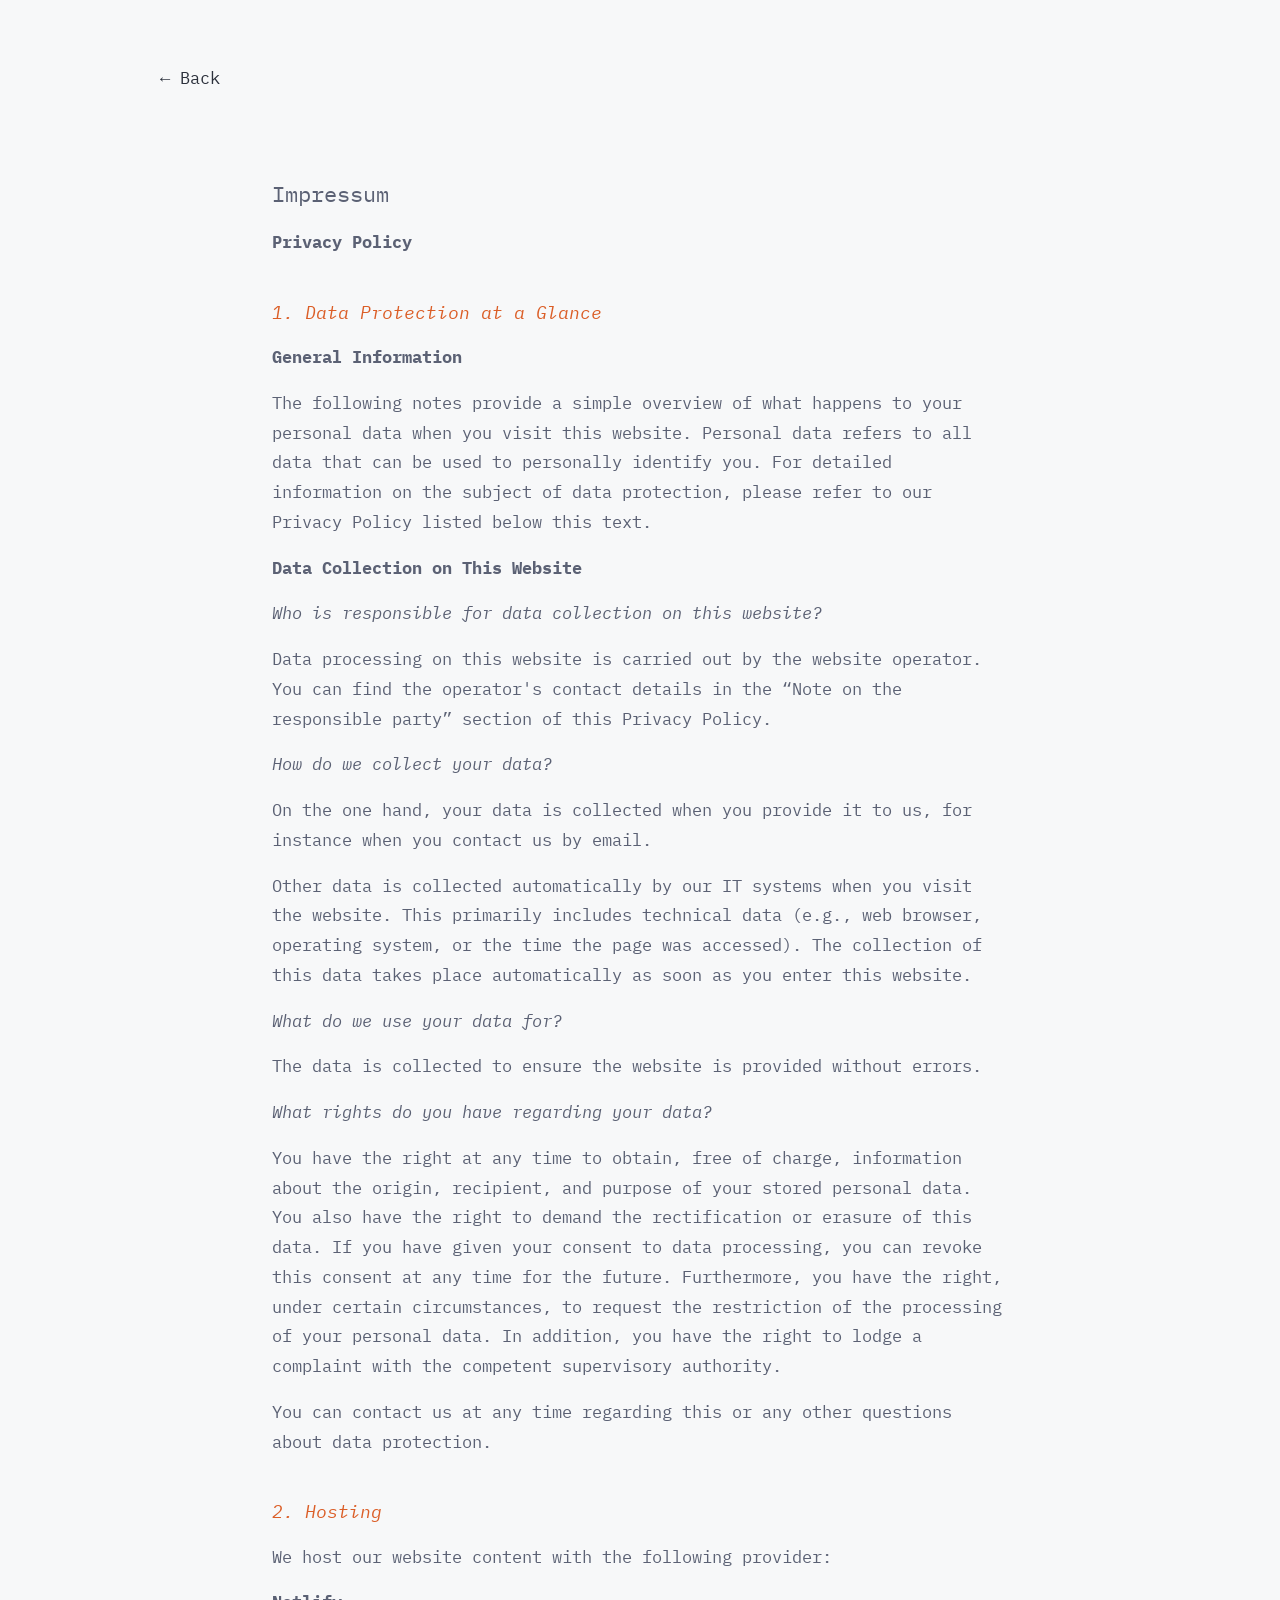
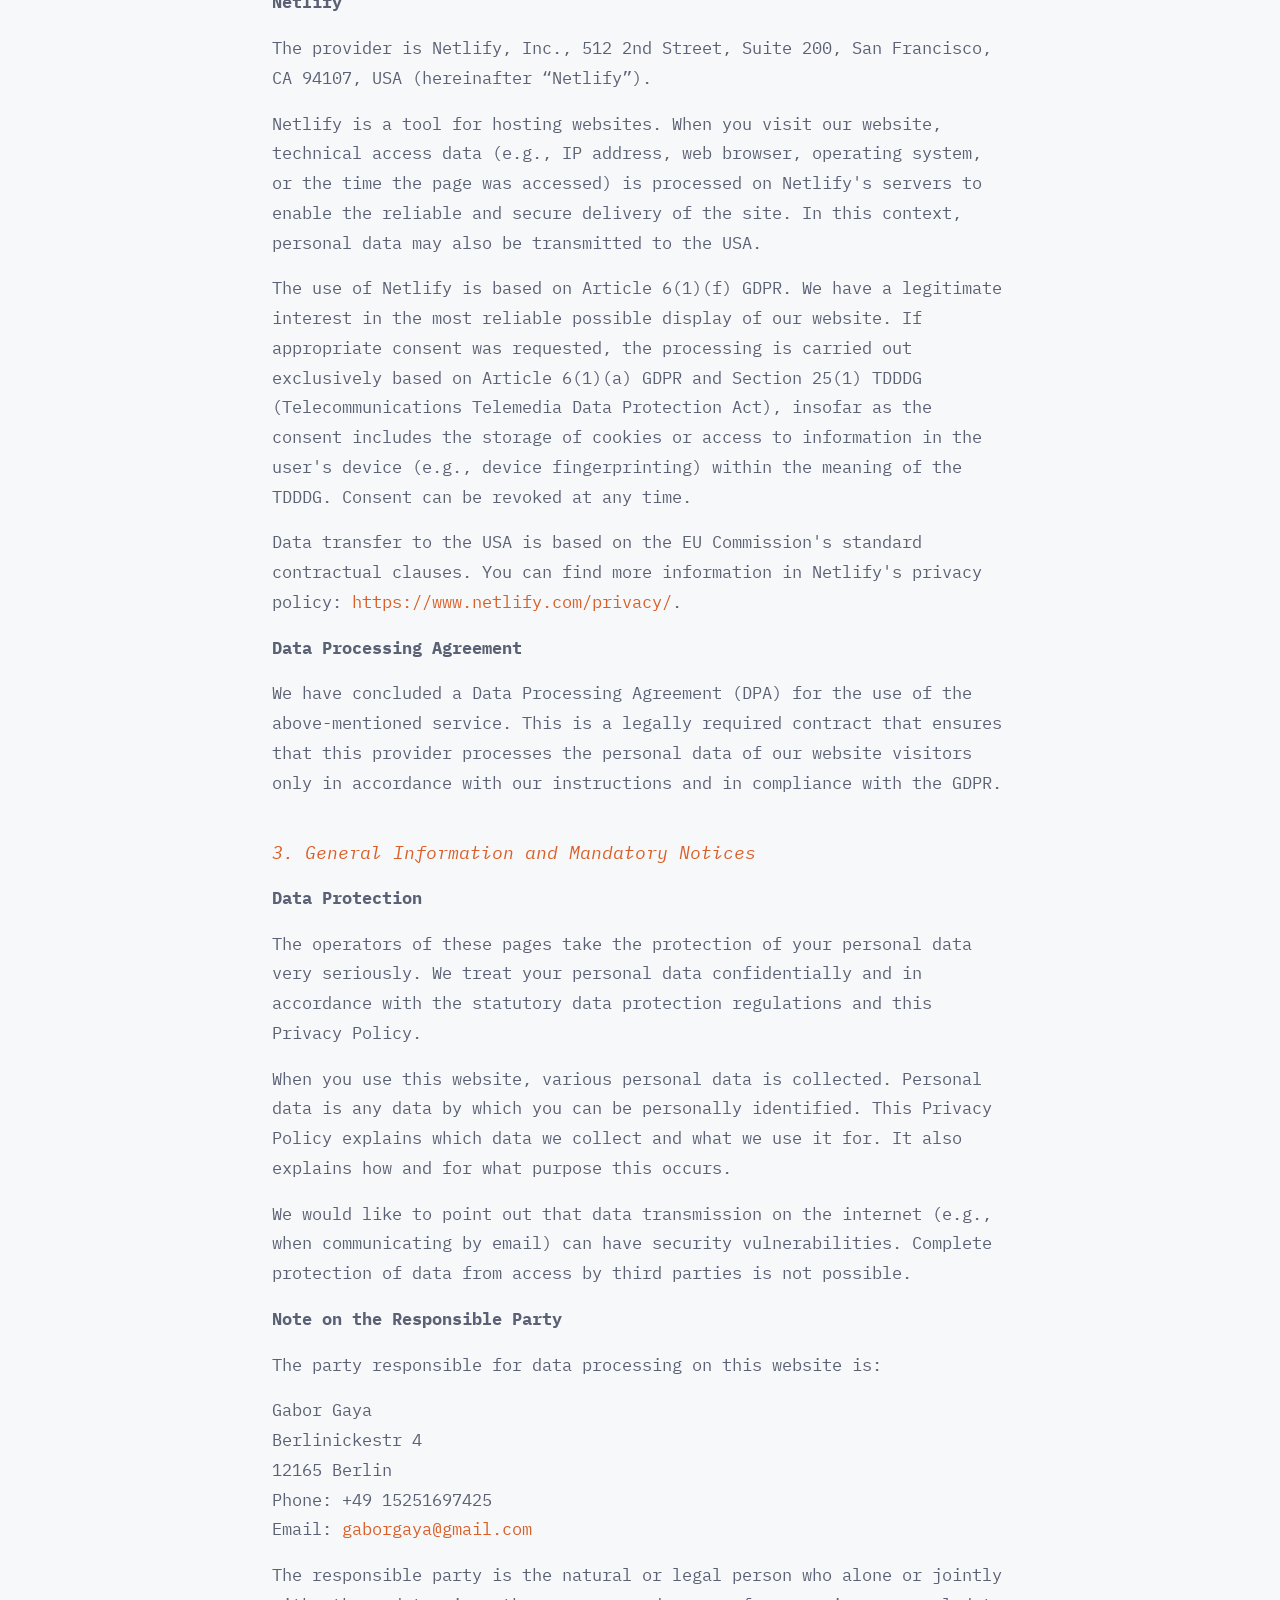
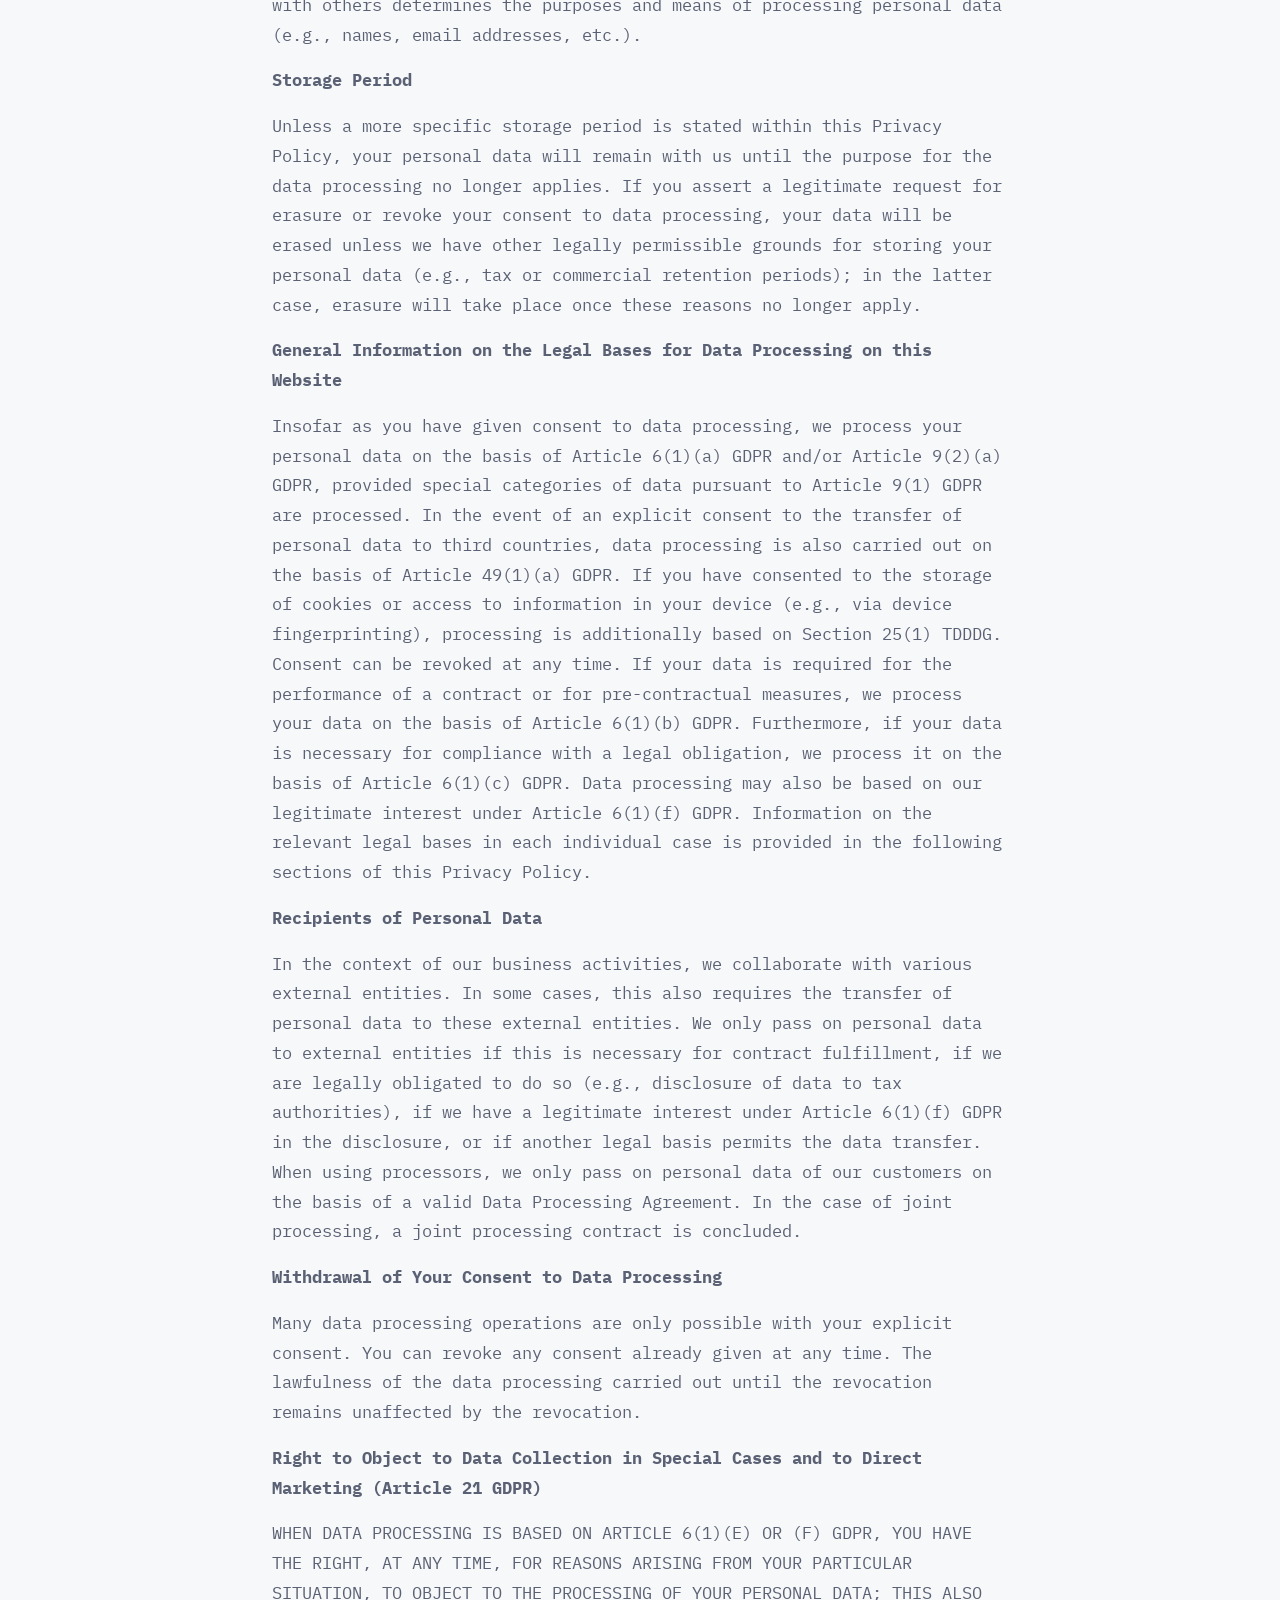
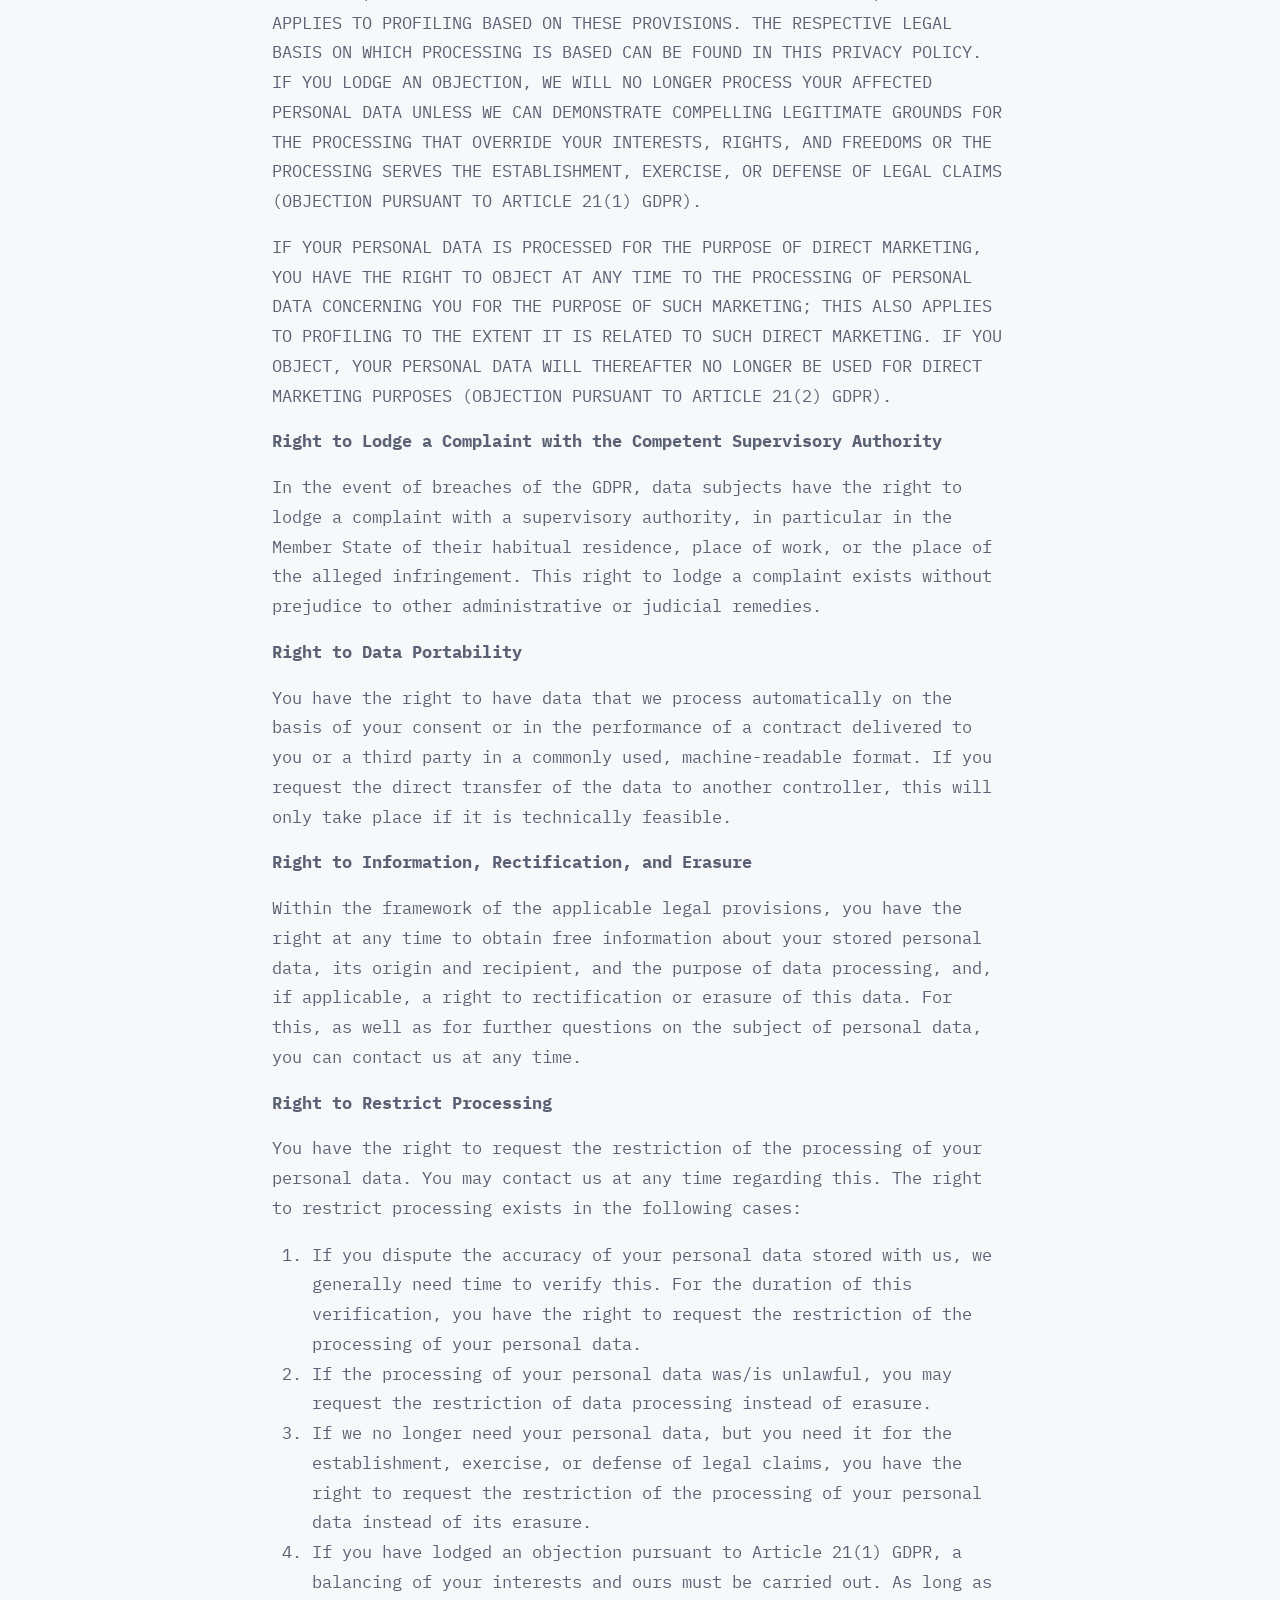
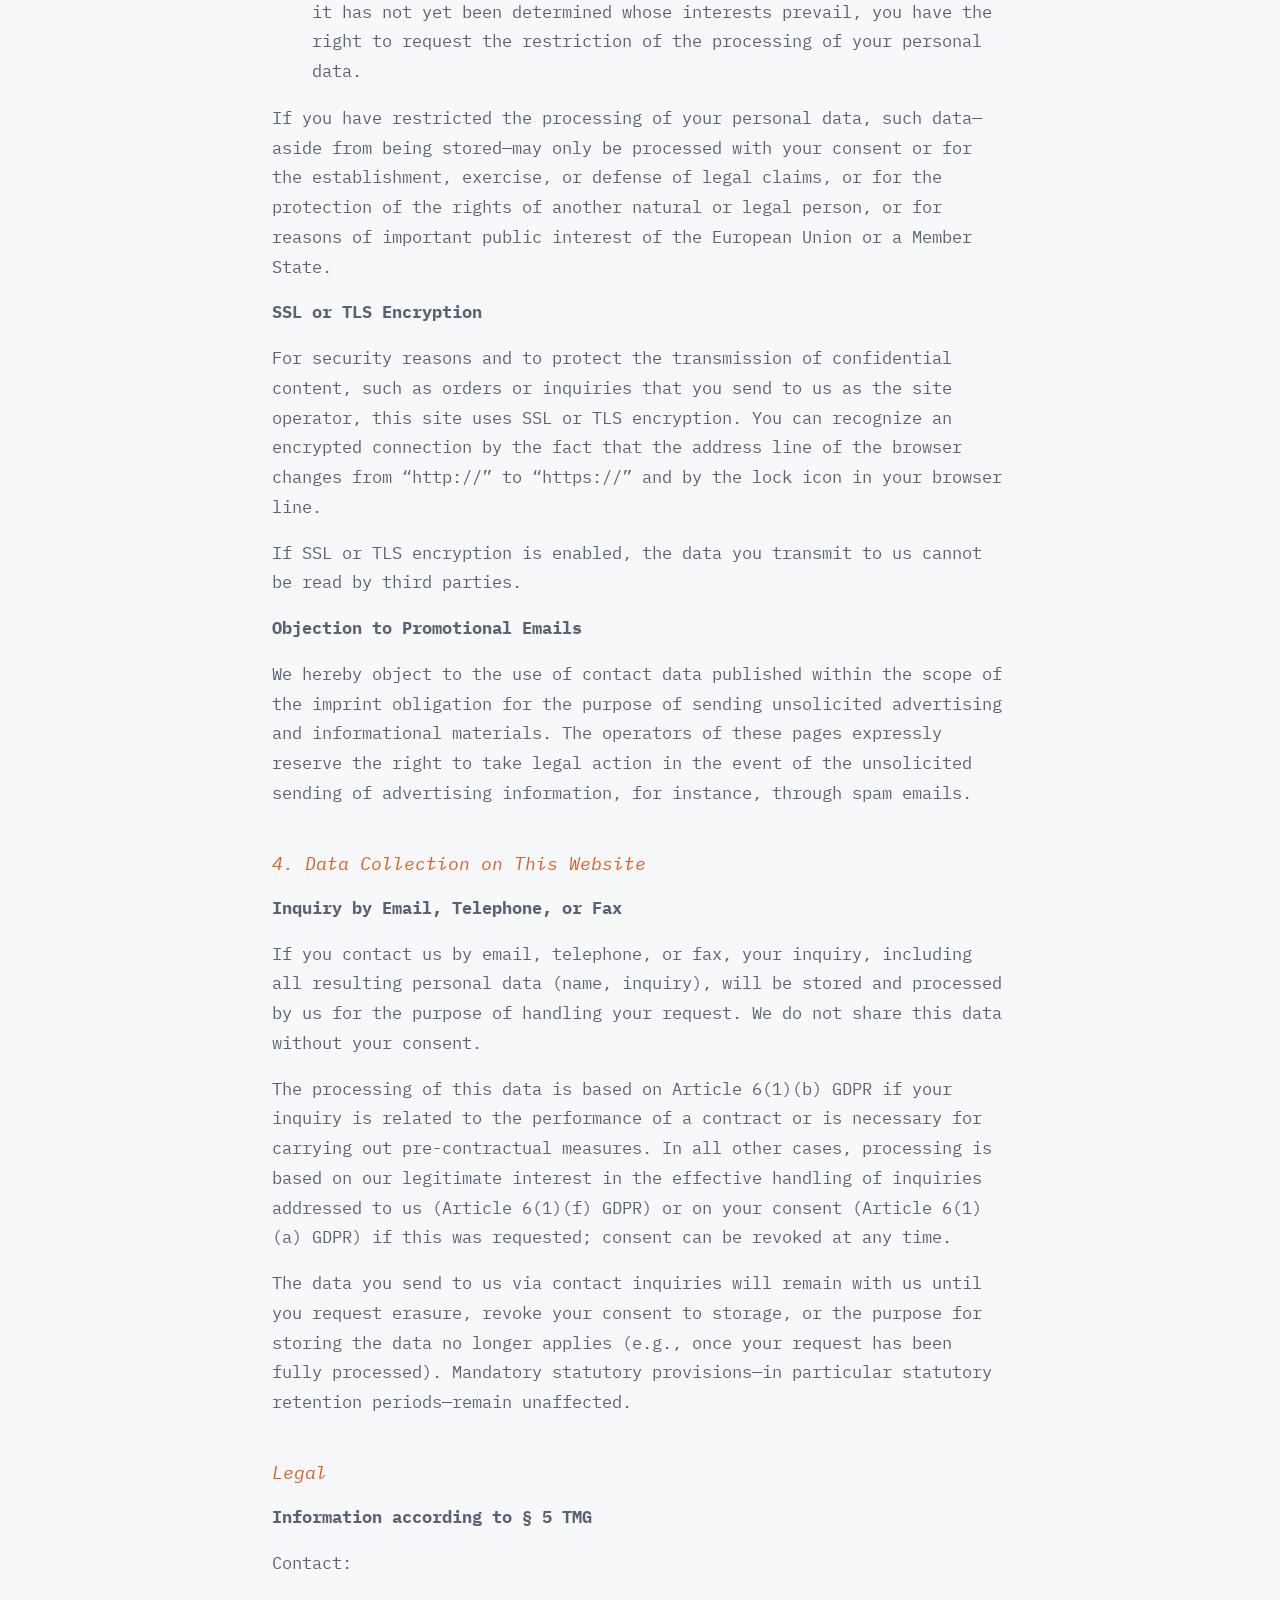
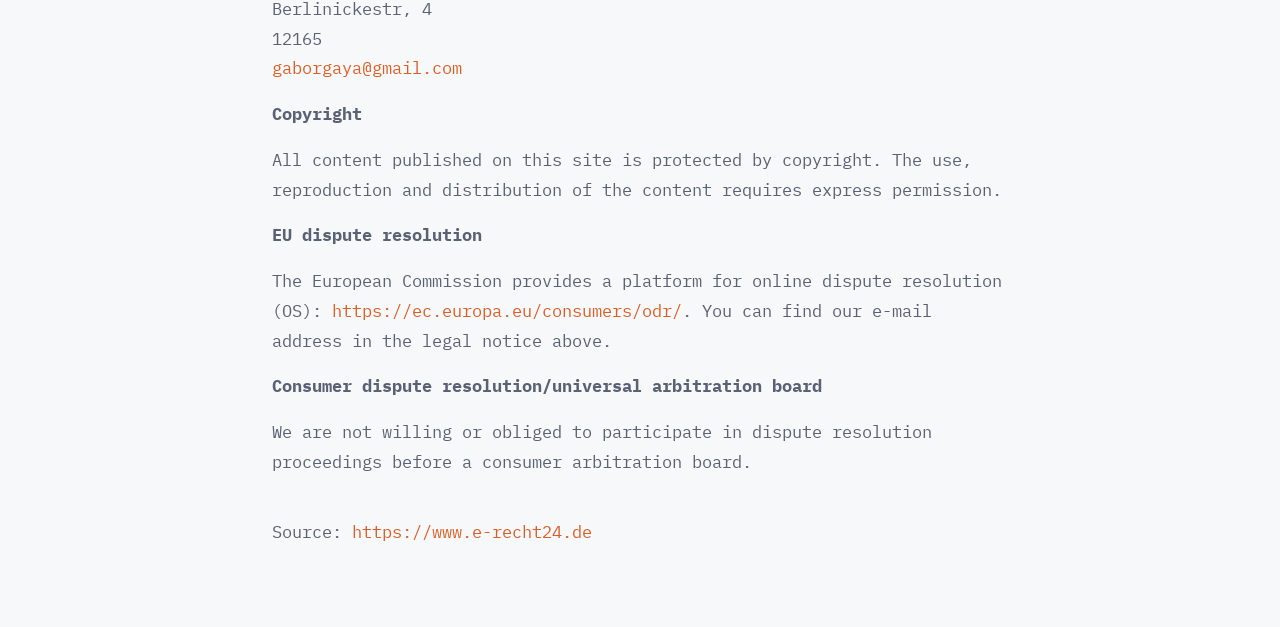
==== commit e1f15bba: "Add editable typography tokens + full IBM Plex Mono family - New typography.css: one commented place" ====
--- a/legal.html
+++ b/legal.html
@@ -6,6 +6,7 @@
   <meta name="description" content="Gábor Gayà — Product & Strategy Lead based in Berlin. Leadership experience across education, product, and creative ventures.">
   <link rel="icon" href="favicon.svg" type="image/svg+xml">
   <title>Legal — Gábor Gayà</title>
+  <link rel="stylesheet" href="typography.css">
   <link rel="stylesheet" href="styles.css">
 </head>
 <body>
--- a/typography.css
+++ b/typography.css
@@ -0,0 +1,47 @@
+/* ============================================================
+   TYPOGRAPHY — EDIT THIS FILE
+   ------------------------------------------------------------
+   Change a value below, save, and refresh the browser to see it.
+   These control ONLY type (font, sizes, weights, line spacing,
+   letter spacing). They apply everywhere that style is used.
+
+   • Sizes are in rem. 1rem = 16px, so 1.0625rem ≈ 17px.
+     (Change a size once here → it updates every place it's used.)
+   • COLOURS are not here — they live in styles.css under
+     ":root" as --text, --accent, --heading. Edit those there.
+   ============================================================ */
+
+:root {
+
+  /* ---- Font family -------------------------------------------------
+     The actual font files (IBM Plex Mono) are loaded in styles.css.
+     This just names which family to use. */
+  --font-mono: "IBM Plex Mono", ui-monospace, "Cascadia Mono", Menlo, monospace;
+
+  /* ---- Font sizes --------------------------------------------------
+     What each one controls is noted on the right. */
+  --fs-base:          1.0625rem;  /* ~17px  body text, block labels, nav, most copy   */
+  --fs-small:         0.9rem;     /* ~14px  brand tagline + role titles (e.g. "UX Lead") */
+  --fs-hero:          1.25rem;    /* ~20px  hero name (h1) + the About paragraphs      */
+  --fs-headline:      1.25rem;    /* ~20px  each role's bold Summary headline          */
+  --fs-section-title: 1.5rem;     /* ~24px  the "Experience & Impact" heading          */
+  --fs-legal-h1:      1.4rem;     /* ~22px  Legal page main heading                    */
+  --fs-legal-h2:      1.1rem;     /* ~18px  Legal page sub-headings                    */
+
+  /* ---- Font weights ------------------------------------------------
+     The FULL family is self-hosted, so any value from 100 to 700 is a
+     real cut (100 thin, 300 light, 400 regular, 500 medium, 600 semibold,
+     700 bold). Change these numbers freely — e.g. set --fw-bold to 600
+     for a slightly lighter heading weight. */
+  --fw-regular: 400;   /* body copy                                     */
+  --fw-bold:    700;   /* headings, company names, block labels         */
+
+  /* ---- Line height (leading) --------------------------------------- */
+  --lh-base:  1.75;    /* body copy                                        */
+  --lh-tight: 1.5;     /* larger text: hero name/About + Summary headlines */
+
+  /* ---- Letter spacing ---------------------------------------------- */
+  --ls-brand-name: 0.03em;   /* "GÁBOR GAYÀ"                 */
+  --ls-brand-role: 0.06em;   /* "PRODUCT & STRATEGY LEAD"    */
+
+}
--- a/styles.css
+++ b/styles.css
@@ -1,18 +1,22 @@
-/* ---- Fonts ---------------------------------------------------------- */
-@font-face {
-  font-family: "IBM Plex Mono";
-  font-style: normal;
-  font-weight: 400;
-  font-display: swap;
-  src: url("fonts/IBMPlexMono-Regular.woff2") format("woff2");
-}
-@font-face {
-  font-family: "IBM Plex Mono";
-  font-style: italic;
-  font-weight: 400;
-  font-display: swap;
-  src: url("fonts/IBMPlexMono-Italic.woff2") format("woff2");
-}
+/* ---- Fonts ----------------------------------------------------------
+   Full IBM Plex Mono family, self-hosted: weights 100–700, roman +
+   italic. Declaring all of them is free — the browser only downloads
+   the specific weights/styles the CSS actually uses. Set any weight
+   100–700 in typography.css and it will render as a real cut. */
+@font-face { font-family:"IBM Plex Mono"; font-style:normal; font-weight:100; font-display:swap; src:url("fonts/IBMPlexMono-100.woff2") format("woff2"); }
+@font-face { font-family:"IBM Plex Mono"; font-style:italic; font-weight:100; font-display:swap; src:url("fonts/IBMPlexMono-100-italic.woff2") format("woff2"); }
+@font-face { font-family:"IBM Plex Mono"; font-style:normal; font-weight:200; font-display:swap; src:url("fonts/IBMPlexMono-200.woff2") format("woff2"); }
+@font-face { font-family:"IBM Plex Mono"; font-style:italic; font-weight:200; font-display:swap; src:url("fonts/IBMPlexMono-200-italic.woff2") format("woff2"); }
+@font-face { font-family:"IBM Plex Mono"; font-style:normal; font-weight:300; font-display:swap; src:url("fonts/IBMPlexMono-300.woff2") format("woff2"); }
+@font-face { font-family:"IBM Plex Mono"; font-style:italic; font-weight:300; font-display:swap; src:url("fonts/IBMPlexMono-300-italic.woff2") format("woff2"); }
+@font-face { font-family:"IBM Plex Mono"; font-style:normal; font-weight:400; font-display:swap; src:url("fonts/IBMPlexMono-400.woff2") format("woff2"); }
+@font-face { font-family:"IBM Plex Mono"; font-style:italic; font-weight:400; font-display:swap; src:url("fonts/IBMPlexMono-400-italic.woff2") format("woff2"); }
+@font-face { font-family:"IBM Plex Mono"; font-style:normal; font-weight:500; font-display:swap; src:url("fonts/IBMPlexMono-500.woff2") format("woff2"); }
+@font-face { font-family:"IBM Plex Mono"; font-style:italic; font-weight:500; font-display:swap; src:url("fonts/IBMPlexMono-500-italic.woff2") format("woff2"); }
+@font-face { font-family:"IBM Plex Mono"; font-style:normal; font-weight:600; font-display:swap; src:url("fonts/IBMPlexMono-600.woff2") format("woff2"); }
+@font-face { font-family:"IBM Plex Mono"; font-style:italic; font-weight:600; font-display:swap; src:url("fonts/IBMPlexMono-600-italic.woff2") format("woff2"); }
+@font-face { font-family:"IBM Plex Mono"; font-style:normal; font-weight:700; font-display:swap; src:url("fonts/IBMPlexMono-700.woff2") format("woff2"); }
+@font-face { font-family:"IBM Plex Mono"; font-style:italic; font-weight:700; font-display:swap; src:url("fonts/IBMPlexMono-700-italic.woff2") format("woff2"); }
 
 /* ---- Tokens --------------------------------------------------------- */
 :root {
@@ -28,8 +32,9 @@
   --label-col: 7.5rem;       /* hero label column width on desktop */
   --entry-label: 16rem;      /* experience company column width */
   --row-gap: 2.75rem;        /* vertical rhythm between rows */
-  --mono: "IBM Plex Mono", ui-monospace, "Cascadia Mono", Menlo, monospace;
 }
+/* Type tokens (font family, sizes, weights, line/letter spacing) live in
+   typography.css — edit them there. */
 
 /* ---- Reset / base --------------------------------------------------- */
 *, *::before, *::after { box-sizing: border-box; }
@@ -38,9 +43,9 @@
   margin: 0;
   background: var(--bg);
   color: var(--text);
-  font-family: var(--mono);
-  font-size: 1.0625rem;      /* ~17px */
-  line-height: 1.75;
+  font-family: var(--font-mono);
+  font-size: var(--fs-base);
+  line-height: var(--lh-base);
   padding: clamp(1.5rem, 5vw, 4rem);
 }
 a { color: var(--accent); text-decoration: none; }
@@ -75,7 +80,7 @@
 }
 
 /* ---- Hero sizing ---------------------------------------------------- */
-#about .row:first-of-type .row__body { font-size: 1.25rem; line-height: 1.5; }
+#about .row:first-of-type .row__body { font-size: var(--fs-hero); line-height: var(--lh-tight); }
 /* The name is the page's <h1>; strip default heading styling so it looks
    identical to the body copy around it (no size jump, no bold). */
 #about h1 { font: inherit; margin: 0; }
@@ -98,8 +103,8 @@
   gap: 1.5rem;
   margin-bottom: 5rem;
 }
-.brand__name { display: block; font-weight: 700; color: var(--heading); letter-spacing: 0.03em; }
-.brand__role { display: block; color: var(--accent); text-transform: uppercase; font-size: 0.9rem; letter-spacing: 0.06em; }
+.brand__name { display: block; font-weight: var(--fw-bold); color: var(--heading); letter-spacing: var(--ls-brand-name); }
+.brand__role { display: block; color: var(--accent); text-transform: uppercase; font-size: var(--fs-small); letter-spacing: var(--ls-brand-role); }
 .site-nav { display: flex; align-items: center; gap: 1rem; }
 .site-nav a { color: var(--heading); }
 .site-nav__sep { color: var(--accent); }
@@ -108,8 +113,8 @@
 #experience { margin-top: 5rem; }
 .section-title {
   color: var(--heading);
-  font-weight: 700;
-  font-size: 1.5rem;
+  font-weight: var(--fw-bold);
+  font-size: var(--fs-section-title);
   margin: 0 0 3.5rem;
   padding-bottom: 0.75rem;
   border-bottom: 2px solid var(--heading);
@@ -118,15 +123,15 @@
 /* Case-study card: company name (left) + content column (right) */
 .entry { display: grid; grid-template-columns: var(--entry-label) 1fr; gap: 0 3rem; }
 .entry + .entry { border-top: 1px solid var(--rule); margin-top: 4rem; padding-top: 4rem; }
-.entry__company { grid-column: 1; margin: 0; font-weight: 700; font-size: 1.0625rem; color: var(--heading); }
-.entry__role { display: block; margin-top: 0.35rem; font-weight: 400; font-size: 0.9rem; color: var(--accent); }
+.entry__company { grid-column: 1; margin: 0; font-weight: var(--fw-bold); font-size: var(--fs-base); color: var(--heading); }
+.entry__role { display: block; margin-top: 0.35rem; font-weight: var(--fw-regular); font-size: var(--fs-small); color: var(--accent); }
 .entry__content { grid-column: 2; }
-.entry__summary { margin: 0 0 2.5rem; font-weight: 700; font-size: 1.25rem; line-height: 1.5; color: var(--heading); }
+.entry__summary { margin: 0 0 2.5rem; font-weight: var(--fw-bold); font-size: var(--fs-headline); line-height: var(--lh-tight); color: var(--heading); }
 .entry__media { aspect-ratio: 16 / 9; width: 100%; margin: 0 0 2.5rem; background: var(--placeholder); border-radius: 2px; }
 
 .block { margin-bottom: 2rem; }
 .block:last-child { margin-bottom: 0; }
-.block__label { margin: 0 0 0.5rem; font-weight: 700; color: var(--heading); }
+.block__label { margin: 0 0 0.5rem; font-weight: var(--fw-bold); color: var(--heading); }
 .block__body > * { margin: 0 0 1rem; }
 .block__body > *:last-child { margin-bottom: 0; }
 
@@ -151,7 +156,7 @@
   border-top: 1px solid var(--rule);
 }
 .getintouch { margin: 3rem 0 6rem; }
-.getintouch__label { margin: 0 0 0.25rem; font-weight: 700; color: var(--heading); }
+.getintouch__label { margin: 0 0 0.25rem; font-weight: var(--fw-bold); color: var(--heading); }
 .getintouch__mail { color: var(--accent); }
 .footer-bottom {
   display: flex;
@@ -166,7 +171,7 @@
 
 /* ---- Legal page ----------------------------------------------------- */
 .legal { max-width: 46rem; margin: 0 auto; }
-.legal h1 { font-weight: 400; font-size: 1.4rem; color: var(--text); }
-.legal h2 { font-style: italic; color: var(--accent); font-weight: 400; font-size: 1.1rem; margin-top: 2.5rem; }
+.legal h1 { font-weight: var(--fw-regular); font-size: var(--fs-legal-h1); color: var(--text); }
+.legal h2 { font-style: italic; color: var(--accent); font-weight: var(--fw-regular); font-size: var(--fs-legal-h2); margin-top: 2.5rem; }
 .legal p { margin: 0 0 1rem; }
 .legal a { word-break: break-word; }
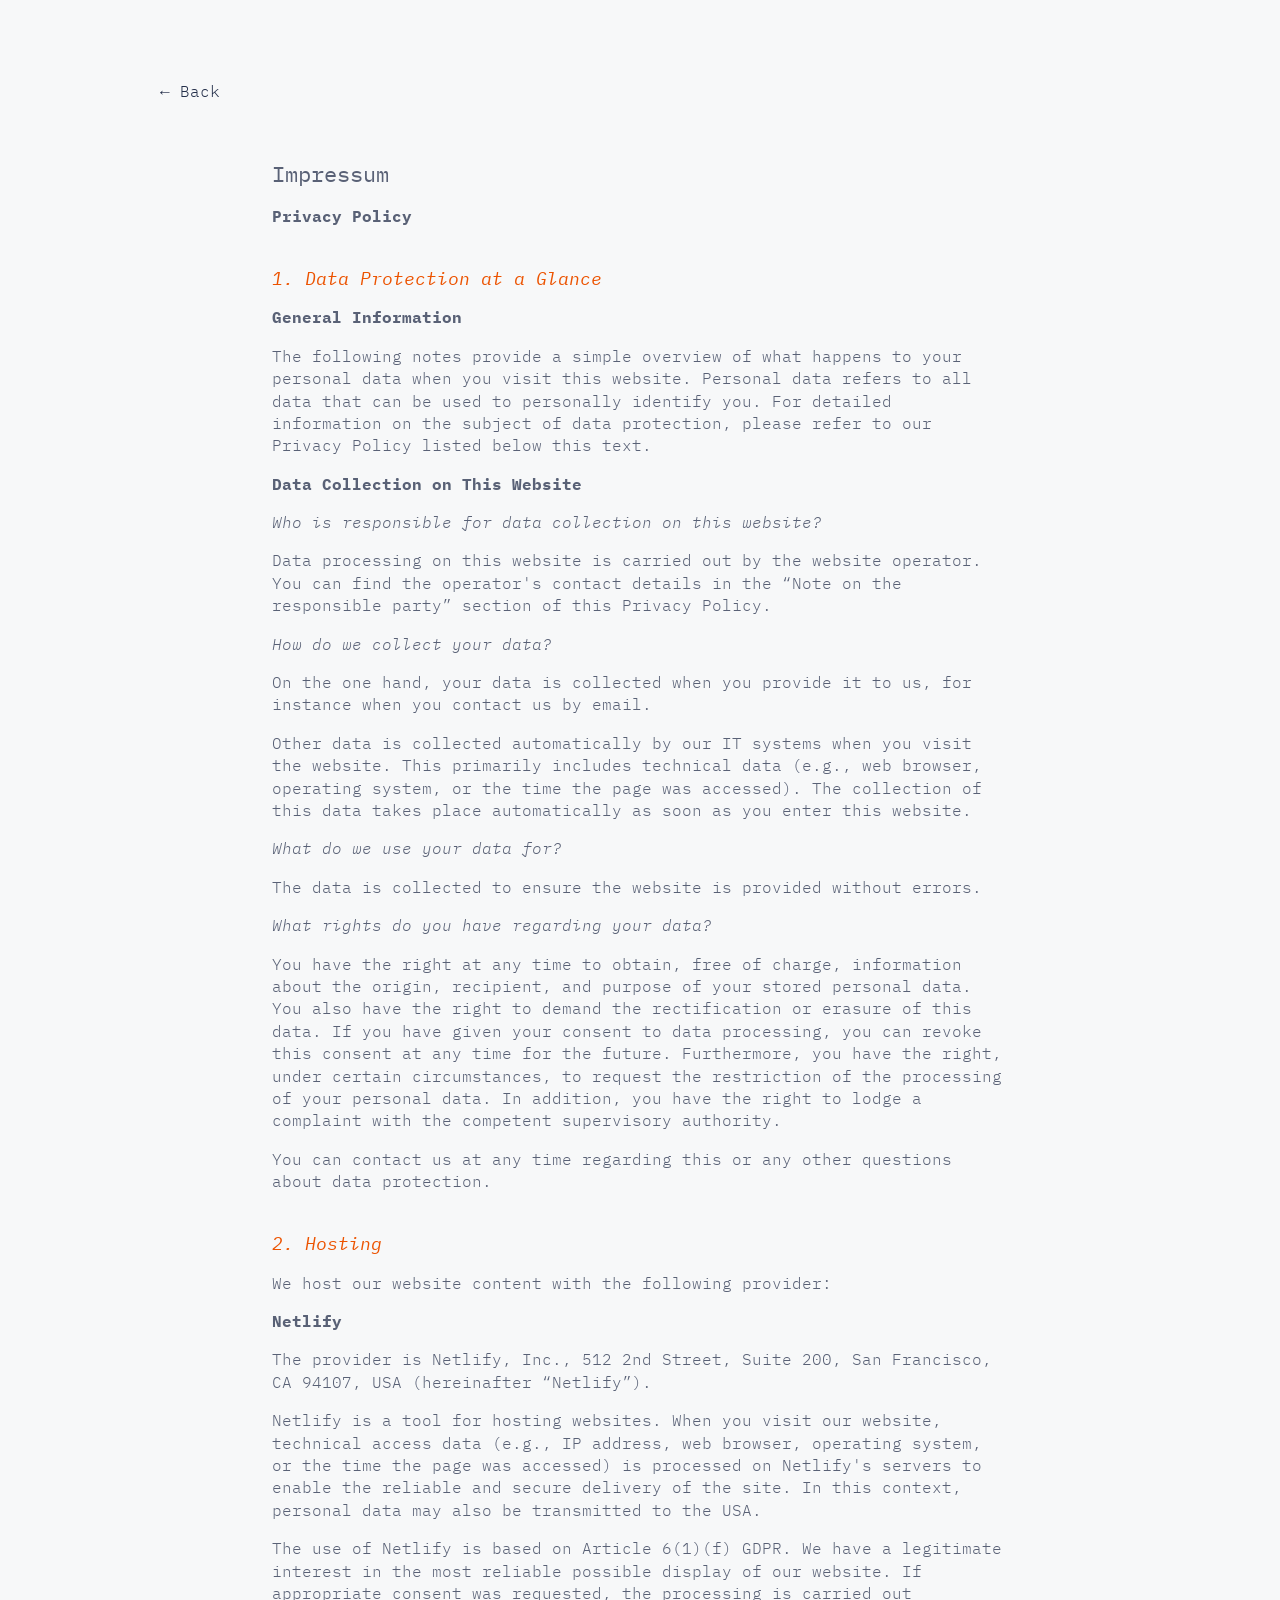
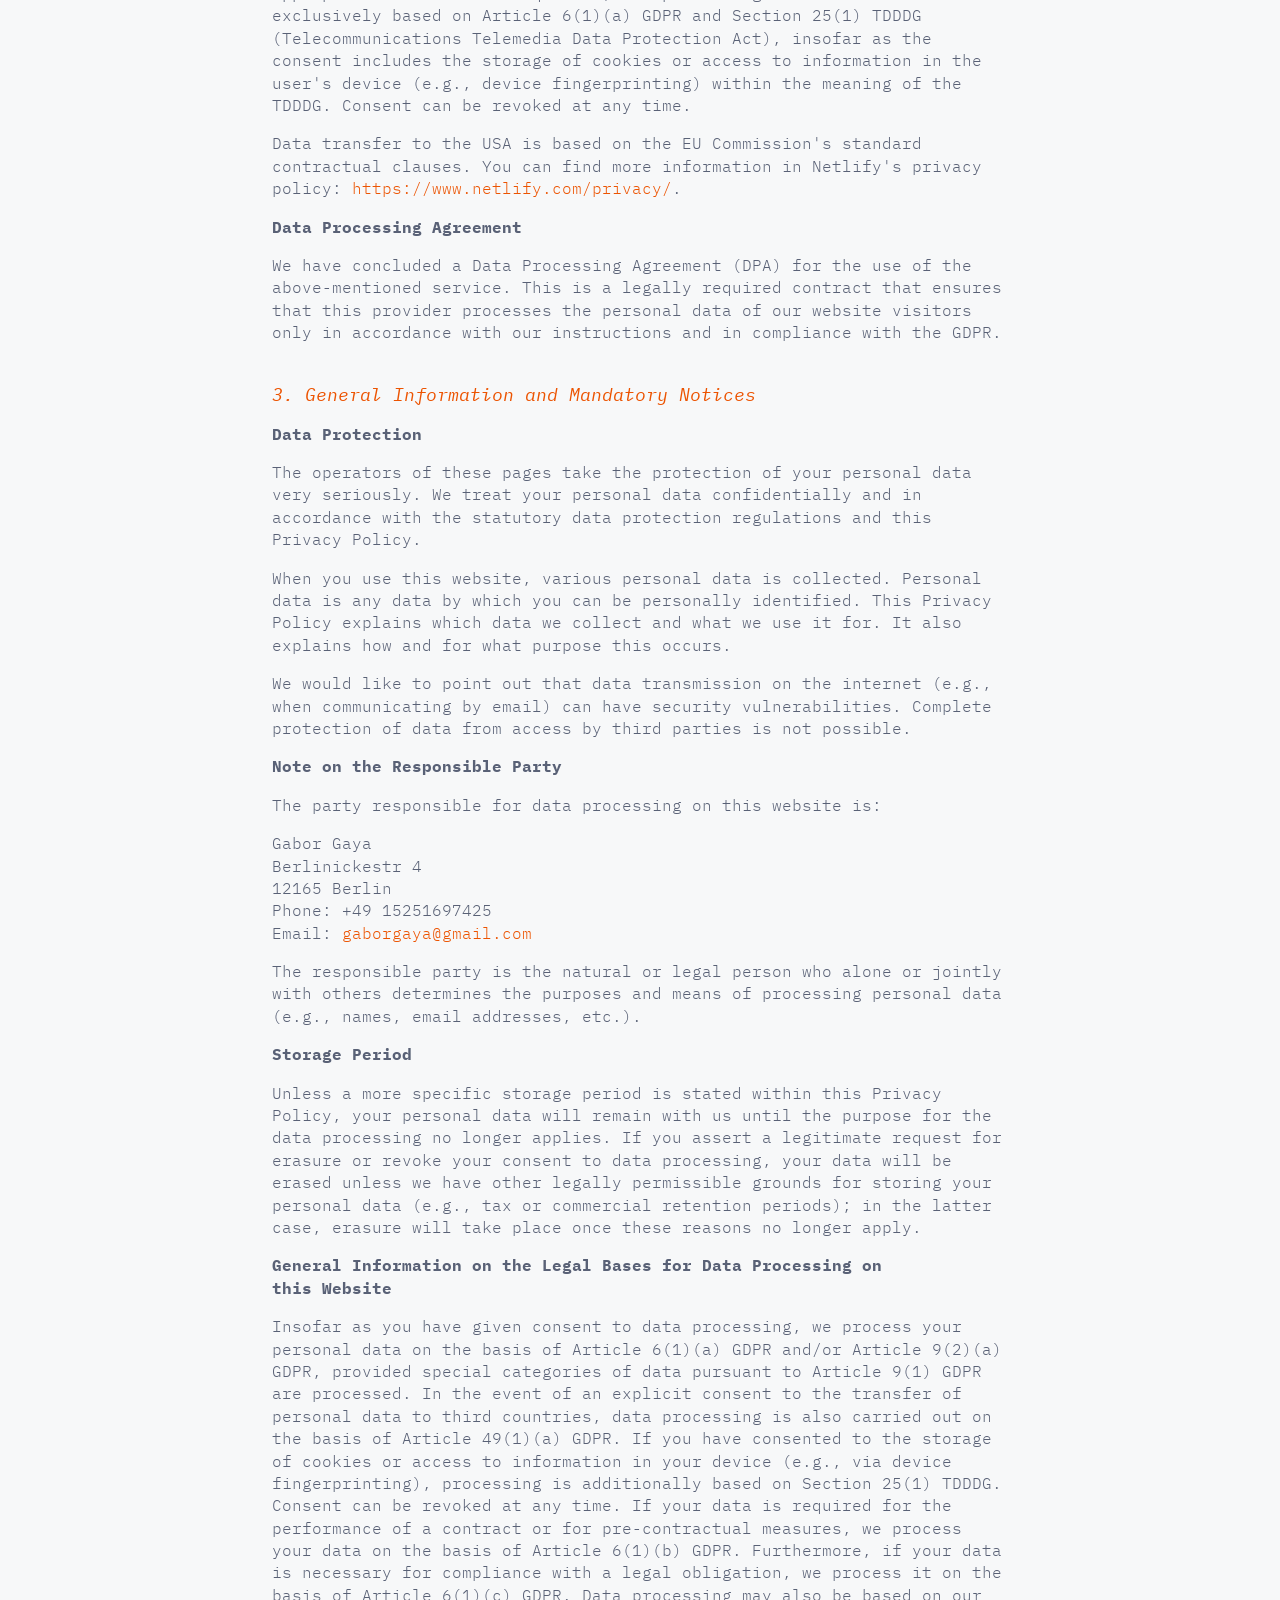
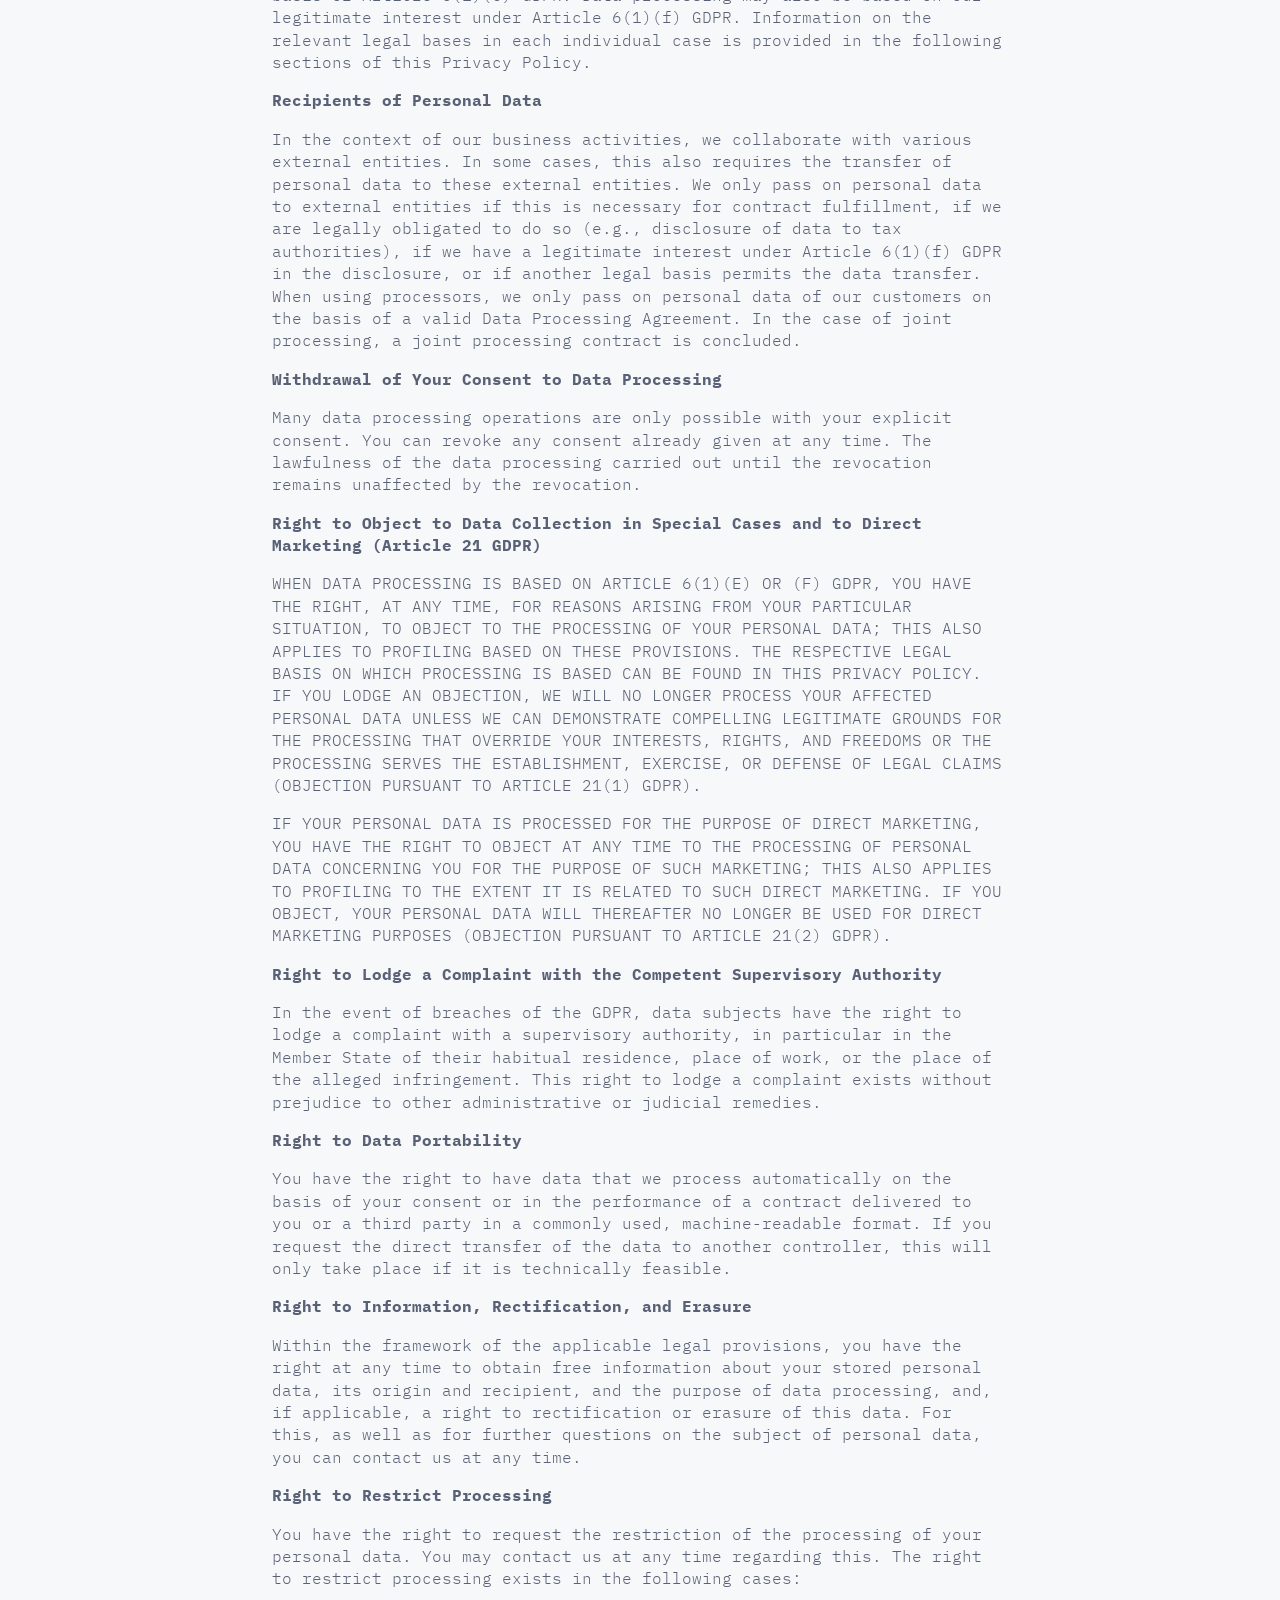
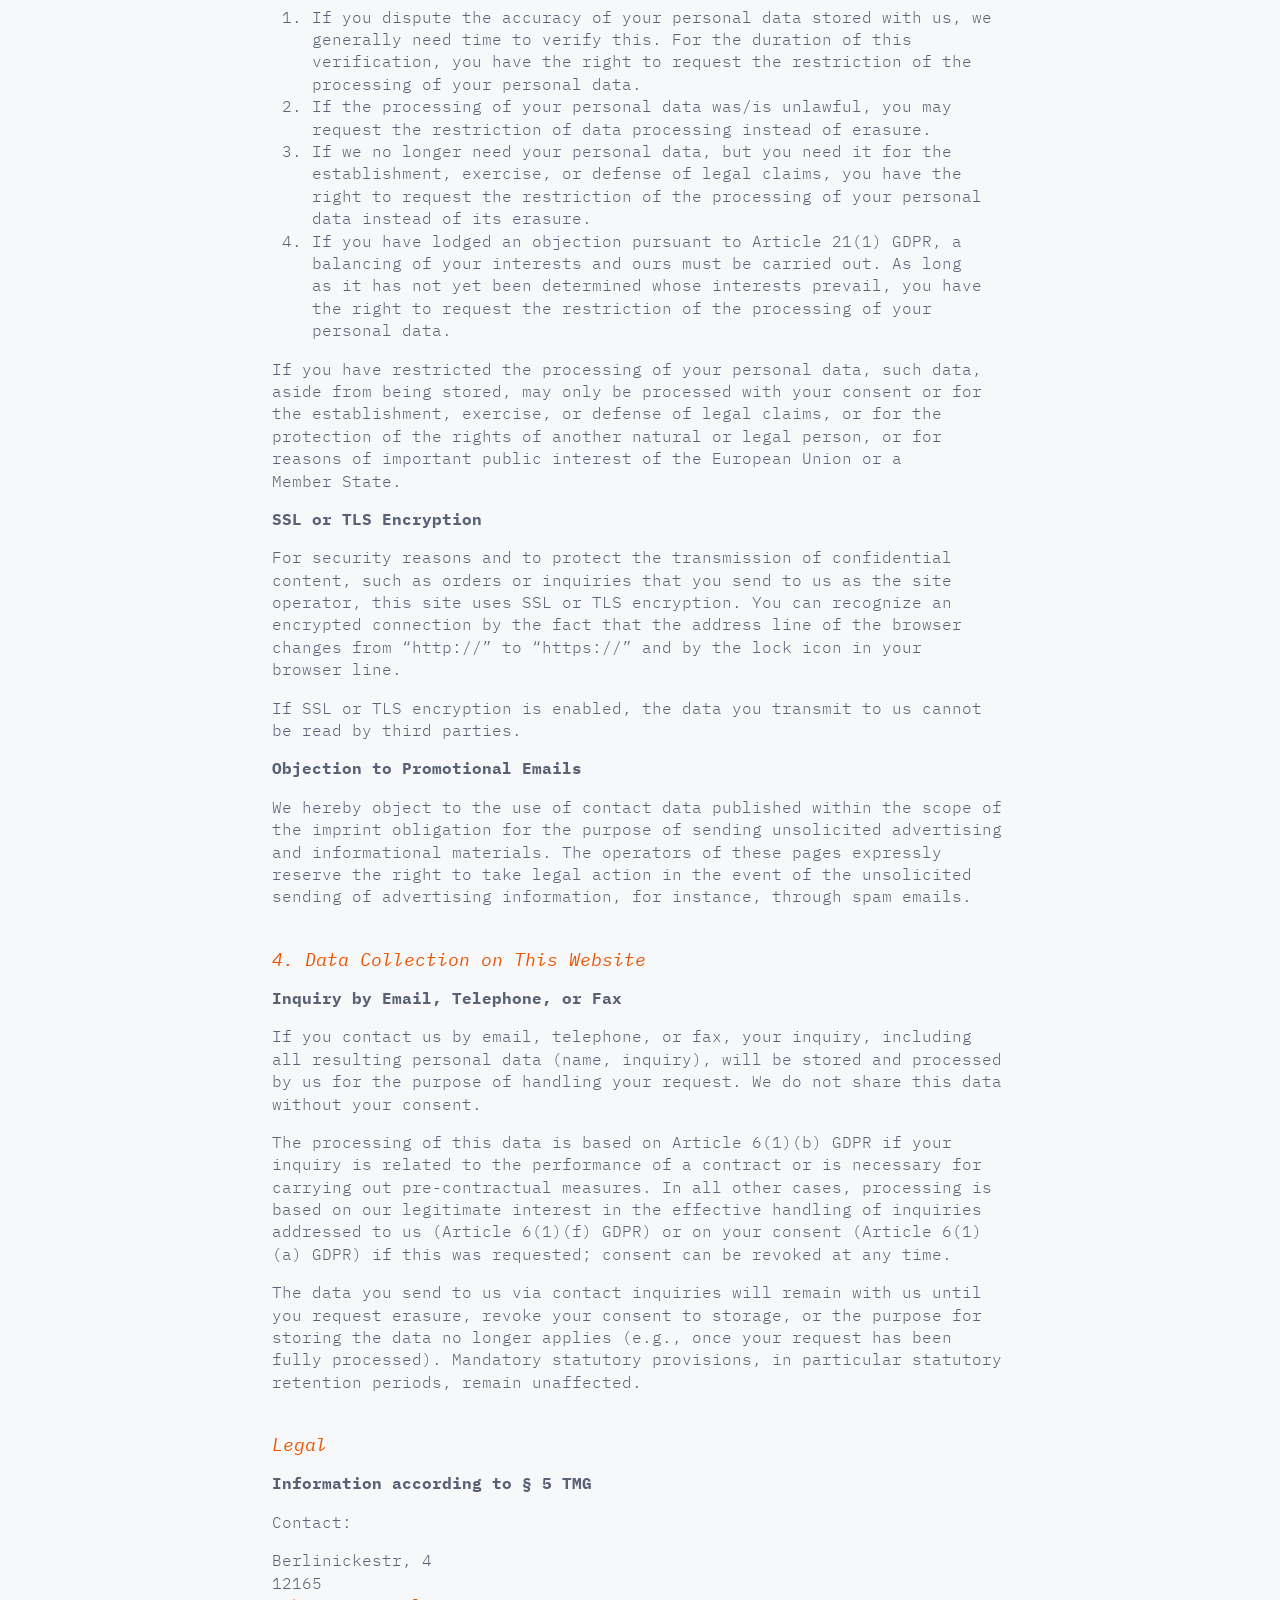
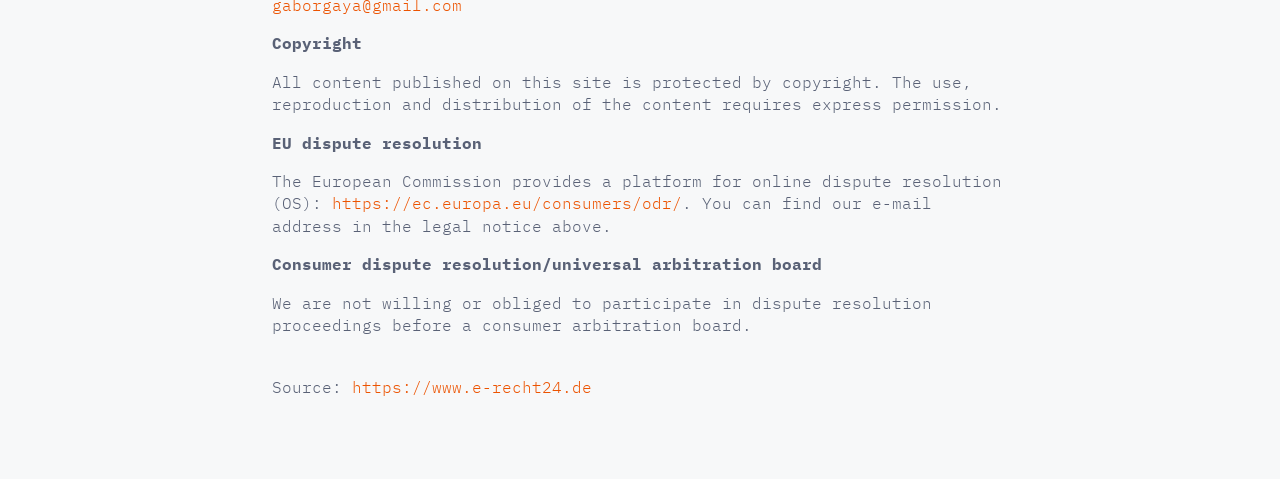
==== commit 06103bdc: "Remove all em-dashes from copy (reads as AI-generated) Replaced every em-dash in the visible text (A" ====
--- a/legal.html
+++ b/legal.html
@@ -3,9 +3,9 @@
 <head>
   <meta charset="utf-8">
   <meta name="viewport" content="width=device-width, initial-scale=1">
-  <meta name="description" content="Gábor Gayà — Product & Strategy Lead based in Berlin. Leadership experience across education, product, and creative ventures.">
+  <meta name="description" content="Gábor Gayà, Product & Strategy Lead based in Berlin. Leadership experience across education, product, and creative ventures.">
   <link rel="icon" href="favicon.svg" type="image/svg+xml">
-  <title>Legal — Gábor Gayà</title>
+  <title>Legal, Gábor Gayà</title>
   <link rel="stylesheet" href="typography.css">
   <link rel="stylesheet" href="styles.css">
 </head>
@@ -93,7 +93,7 @@
       <li>If we no longer need your personal data, but you need it for the establishment, exercise, or defense of legal claims, you have the right to request the restriction of the processing of your personal data instead of its erasure.</li>
       <li>If you have lodged an objection pursuant to Article 21(1) GDPR, a balancing of your interests and ours must be carried out. As long as it has not yet been determined whose interests prevail, you have the right to request the restriction of the processing of your personal data.</li>
     </ol>
-    <p>If you have restricted the processing of your personal data, such data—aside from being stored—may only be processed with your consent or for the establishment, exercise, or defense of legal claims, or for the protection of the rights of another natural or legal person, or for reasons of important public interest of the European Union or a Member State.</p>
+    <p>If you have restricted the processing of your personal data, such data, aside from being stored, may only be processed with your consent or for the establishment, exercise, or defense of legal claims, or for the protection of the rights of another natural or legal person, or for reasons of important public interest of the European Union or a Member State.</p>
 
     <p><strong>SSL or TLS Encryption</strong></p>
     <p>For security reasons and to protect the transmission of confidential content, such as orders or inquiries that you send to us as the site operator, this site uses SSL or TLS encryption. You can recognize an encrypted connection by the fact that the address line of the browser changes from “http://” to “https://” and by the lock icon in your browser line.</p>
@@ -107,7 +107,7 @@
     <p><strong>Inquiry by Email, Telephone, or Fax</strong></p>
     <p>If you contact us by email, telephone, or fax, your inquiry, including all resulting personal data (name, inquiry), will be stored and processed by us for the purpose of handling your request. We do not share this data without your consent.</p>
     <p>The processing of this data is based on Article 6(1)(b) GDPR if your inquiry is related to the performance of a contract or is necessary for carrying out pre-contractual measures. In all other cases, processing is based on our legitimate interest in the effective handling of inquiries addressed to us (Article 6(1)(f) GDPR) or on your consent (Article 6(1)(a) GDPR) if this was requested; consent can be revoked at any time.</p>
-    <p>The data you send to us via contact inquiries will remain with us until you request erasure, revoke your consent to storage, or the purpose for storing the data no longer applies (e.g., once your request has been fully processed). Mandatory statutory provisions—in particular statutory retention periods—remain unaffected.</p>
+    <p>The data you send to us via contact inquiries will remain with us until you request erasure, revoke your consent to storage, or the purpose for storing the data no longer applies (e.g., once your request has been fully processed). Mandatory statutory provisions, in particular statutory retention periods, remain unaffected.</p>
 
     <h2>Legal</h2>
 
--- a/typography.css
+++ b/typography.css
@@ -1,47 +1,92 @@
 /* ============================================================
    TYPOGRAPHY — EDIT THIS FILE
    ------------------------------------------------------------
-   Change a value below, save, and refresh the browser to see it.
-   These control ONLY type (font, sizes, weights, line spacing,
-   letter spacing). They apply everywhere that style is used.
+   Each text style on the site has its own group below. Change a
+   value, save, refresh the browser.
 
-   • Sizes are in rem. 1rem = 16px, so 1.0625rem ≈ 17px.
-     (Change a size once here → it updates every place it's used.)
-   • COLOURS are not here — they live in styles.css under
-     ":root" as --text, --accent, --heading. Edit those there.
+   • Sizes are in rem: 1rem = 16px, 0.875rem = 14px, 1.25rem = 20px,
+     1.5rem = 24px.
+   • Line-height is unitless (a multiplier of the font size):
+     1.4 × 16px = 22.4px, 1.7 × 16px = 27.2px, etc.
+   • COLOURS live in styles.css under ":root"
+     (--text, --accent, --heading, --muted). Edit them there.
    ============================================================ */
 
 :root {
 
-  /* ---- Font family -------------------------------------------------
-     The actual font files (IBM Plex Mono) are loaded in styles.css.
-     This just names which family to use. */
+  /* ---- Font family (files loaded in styles.css) ---- */
   --font-mono: "IBM Plex Mono", ui-monospace, "Cascadia Mono", Menlo, monospace;
 
-  /* ---- Font sizes --------------------------------------------------
-     What each one controls is noted on the right. */
-  --fs-base:          1.0625rem;  /* ~17px  body text, block labels, nav, most copy   */
-  --fs-small:         0.9rem;     /* ~14px  brand tagline + role titles (e.g. "UX Lead") */
-  --fs-hero:          1.25rem;    /* ~20px  hero name (h1) + the About paragraphs      */
-  --fs-headline:      1.25rem;    /* ~20px  each role's bold Summary headline          */
-  --fs-section-title: 1.5rem;     /* ~24px  the "Experience & Impact" heading          */
-  --fs-legal-h1:      1.4rem;     /* ~22px  Legal page main heading                    */
-  --fs-legal-h2:      1.1rem;     /* ~18px  Legal page sub-headings                    */
+  /* ---- Weights (full family loaded — every value is a real cut) ----
+     100 thin · 300 light · 400 regular · 500 medium · 600 semibold · 700 bold */
+  --fw-thin:     100;
+  --fw-light:    300;
+  --fw-regular:  400;
+  --fw-medium:   500;
+  --fw-semibold: 600;
+  --fw-bold:     700;
 
-  /* ---- Font weights ------------------------------------------------
-     The FULL family is self-hosted, so any value from 100 to 700 is a
-     real cut (100 thin, 300 light, 400 regular, 500 medium, 600 semibold,
-     700 bold). Change these numbers freely — e.g. set --fw-bold to 600
-     for a slightly lighter heading weight. */
-  --fw-regular: 400;   /* body copy                                     */
-  --fw-bold:    700;   /* headings, company names, block labels         */
+  /* ---- Body & hero text (Light 300, both light and dark modes) ---- */
+  --body-weight: var(--fw-light);
+  --body-size:   1rem;      /* 16px */
+  --body-line:   1.4;       /* 22.4px */
 
-  /* ---- Line height (leading) --------------------------------------- */
-  --lh-base:  1.75;    /* body copy                                        */
-  --lh-tight: 1.5;     /* larger text: hero name/About + Summary headlines */
+  /* ---- Hero labels: Hey! / About / Before / Now / Where
+          (Medium Italic 14px / 19.6px, accent colour) ---- */
+  --label-weight: var(--fw-medium);
+  --label-size:   0.875rem; /* 14px */
+  --label-line:   1.4;      /* 19.6px */
 
-  /* ---- Letter spacing ---------------------------------------------- */
-  --ls-brand-name: 0.03em;   /* "GÁBOR GAYÀ"                 */
-  --ls-brand-role: 0.06em;   /* "PRODUCT & STRATEGY LEAD"    */
+  /* ---- Brand name "GÁBOR GAYÀ" (Medium 20px / 20px) ---- */
+  --brand-name-weight: var(--fw-medium);
+  --brand-name-size:   1.25rem; /* 20px */
+  --brand-name-line:   1;       /* 20px */
+  --brand-name-ls:     0;       /* letter-spacing */
+
+  /* ---- Brand tagline "PRODUCT & STRATEGY LEAD"
+          (Regular 16px / 20px, accent, UPPERCASE) ---- */
+  --brand-role-weight: var(--fw-regular);
+  --brand-role-size:   1rem;    /* 16px */
+  --brand-role-line:   1.25;    /* 20px */
+  --brand-role-ls:     0;
+
+  /* ---- Section title "Experience & Impact" (Semi-bold 24px) ---- */
+  --section-weight: var(--fw-semibold);
+  --section-size:   1.25rem;    /* 20px */
+  --section-line:   normal;
+
+  /* ---- Role company name (Semi-bold 16px / 22.4px) ---- */
+  --company-weight: var(--fw-semibold);
+  --company-size:   1rem;       /* 16px */
+  --company-line:   1.4;        /* 22.4px */
+
+  /* ---- Role job title, under the company name
+          (not annotated — assumed Regular 14px, accent) ---- */
+  --role-weight: var(--fw-regular);
+  --role-size:   0.875rem;      /* 14px */
+
+  /* ---- Summary headline (Semi-bold 16px / 27.2px) ---- */
+  --summary-weight: var(--fw-semibold);
+  --summary-size:   1rem;       /* 16px */
+  --summary-line:   1.7;        /* 27.2px */
+
+  /* ---- Block labels: Company / Key Outcomes / Leadership Scope / Speaking
+          (not annotated — assumed Semi-bold 16px, dark) ---- */
+  --block-label-weight: var(--fw-semibold);
+  --block-label-size:   1rem;   /* 16px */
+
+  /* ---- Key Outcomes arrow marker → (Regular 20px, accent) ---- */
+  --arrow-size: 1.25rem;        /* 20px */
+
+  /* ---- Footer: © line + Download CV / Legal / Linkedin
+          (Light Italic 14px / 19.6px, muted grey) ---- */
+  --footer-weight: var(--fw-light);
+  --footer-size:   0.875rem;    /* 14px */
+  --footer-line:   1.4;         /* 19.6px */
+  --footer-ls:     0.4px;       /* tracking on the © line */
+
+  /* ---- Legal page headings (kept from before) ---- */
+  --fs-legal-h1: 1.4rem;        /* ~22px */
+  --fs-legal-h2: 1.1rem;        /* ~18px */
 
 }
--- a/styles.css
+++ b/styles.css
@@ -20,38 +20,163 @@
 
 /* ---- Tokens --------------------------------------------------------- */
 :root {
-  --bg: #F7F8F9;
-  --text: #5B6174;
-  --accent: #DB5E27;
-
-  --heading: #2C313C;        /* dark charcoal for headings/labels */
+  /* LIGHT theme (default). The DARK theme lives in the
+     html[data-theme="dark"] block below and is switched on by the
+     device's own light/dark setting (the inline script in index.html
+     mirrors prefers-color-scheme onto <html>). Because every colour
+     flows through these tokens, redefining them re-themes the page. */
+  --bg: #F7F8F9;             /* page background */
+  --text: #596176;           /* body copy (slate) */
+  --accent: #EC5300;         /* orange — labels, links, arrows, tagline */
+  --heading: #242F4A;        /* dark navy — headings, company names, labels */
+  --muted: #8E94A2;          /* light grey — footer text */
   --rule: #D9DCE1;           /* thin divider line */
   --placeholder: #D2D5DB;    /* grey image placeholder */
+  --nav-h: 90px;             /* live height of the sticky nav (updated by JS) */
 
   --measure: 60rem;          /* max content width */
   --label-col: 7.5rem;       /* hero label column width on desktop */
   --entry-label: 16rem;      /* experience company column width */
   --row-gap: 2.75rem;        /* vertical rhythm between rows */
+  --gutter: 1.75rem;         /* hanging indent: grey body text column;
+                                bold labels + arrows sit in this gutter */
 }
 /* Type tokens (font family, sizes, weights, line/letter spacing) live in
    typography.css — edit them there. */
 
+/* ---- DARK theme (from Gábor's reference image) ----------------------
+   Applied when <html data-theme="dark">. Same six tokens, night values.
+   Contrast checked: text 17.4:1 (AAA), accent 5.2:1, footer 6.7:1. */
+html[data-theme="dark"] {
+  --bg: #070F13;             /* deep blue-black */
+  --text: #F3F3F4;           /* near-white body + hero */
+  --accent: #DB5E27;         /* softer orange */
+  --heading: #F3F3F4;        /* headings, company names */
+  --muted: #909A9C;          /* footer text */
+  --rule: #33404A;           /* subtle dividers */
+  --placeholder: #1B2731;
+}
+
+/* Theme defaults to the device's light/dark setting, but clicking the
+   portrait (the "moon", theme-toggle.js) overrides it and the choice is
+   remembered. The moon visuals below drive that switch. */
+
+/* ---- Theme cross-fade ----------------------------------------------
+   .theme-anim is added to <html> only for the moment of switching, so
+   the colour change glides instead of snapping. It's removed right
+   after, so it never interferes with normal hover/scroll transitions. */
+html.theme-anim,
+html.theme-anim * {
+  transition: background-color 0.55s ease, color 0.55s ease,
+              border-color 0.55s ease, box-shadow 0.55s ease !important;
+}
+
+/* ---- Portrait → moon ------------------------------------------------
+   A disc the colour of the dark background rides over the round portrait
+   at 70% opacity — so the shadowed part of the face stays visible (a
+   face in shadow, not a solid circle). It moves strictly LEFT → RIGHT:
+   sweeps in from the left as night falls, then keeps going and exits to
+   the RIGHT when day returns (that exit is coordinated in theme-toggle.js).
+   In light mode, hovering peeks the moon in ~20% as a hint; a tap sweeps
+   it in and switches to dark. In dark mode it rests at 80% covered. */
+.portrait, .portrait-float { cursor: pointer; }
+.portrait::after, .portrait-float::after {
+  content: "";
+  position: absolute;
+  inset: 0;
+  border-radius: 50%;
+  background: #070F13;                /* the dark-theme teal, never white —
+                                        reads as shadow in light mode, blends
+                                        into the background in dark mode */
+  opacity: 0.7;
+  transform: translateX(-110%);       /* day: parked off the left */
+  transition: transform 0.7s ease;
+  pointer-events: none;
+}
+/* Hover, light mode only: hint the moon peeking in from the left. */
+html:not([data-theme="dark"]) .portrait:hover::after,
+html:not([data-theme="dark"]) .portrait-float:hover::after {
+  transform: translateX(-80%);        /* ~20% coverage on the left edge */
+}
+/* Night: at rest the moon covers 80% of the photo. */
+html[data-theme="dark"] .portrait::after,
+html[data-theme="dark"] .portrait-float::after {
+  transform: translateX(-20%);
+}
+/* Night + hover: the moon eases back a touch to 75%. */
+html[data-theme="dark"] .portrait:hover::after,
+html[data-theme="dark"] .portrait-float:hover::after {
+  transform: translateX(-25%);
+}
+/* Day returning: push the moon OFF THE RIGHT (keeps the same direction). */
+html.moon-exit .portrait::after,
+html.moon-exit .portrait-float::after {
+  transform: translateX(110%) !important;
+}
+/* The instant, unseen re-park to the left after it exits right. */
+html.moon-reset .portrait::after,
+html.moon-reset .portrait-float::after {
+  transition: none !important;
+}
+@media (prefers-reduced-motion: reduce) {
+  html.theme-anim, html.theme-anim * { transition: none !important; }
+  .portrait::after, .portrait-float::after { transition: none; }
+}
+
+/* ---- Text selection -------------------------------------------------
+   Orange highlight instead of the browser's default blue. Near-black
+   text keeps it readable on the orange (~5.3:1) in both themes.
+   (::selection and the older ::-moz-selection must be separate rules —
+   if one selector is invalid the whole rule is dropped.) */
+/* Same vivid accent, but 60% opaque so the highlight reads softer. It
+   blends with whatever's behind the text, so the text colour flips per
+   theme to stay AA: near-black in light (8.5:1), near-white in dark (6.9:1). */
+::selection      { background: color-mix(in srgb, var(--accent) 60%, transparent); color: #0D0D0D; }
+::-moz-selection { background: color-mix(in srgb, var(--accent) 60%, transparent); color: #0D0D0D; }
+html[data-theme="dark"] ::selection      { color: var(--text); }
+html[data-theme="dark"] ::-moz-selection { color: var(--text); }
+
 /* ---- Reset / base --------------------------------------------------- */
 *, *::before, *::after { box-sizing: border-box; }
-html { -webkit-text-size-adjust: 100%; }
+html { -webkit-text-size-adjust: 100%; scroll-behavior: smooth; }
+@media (prefers-reduced-motion: reduce) { html { scroll-behavior: auto; } }
 body {
   margin: 0;
   background: var(--bg);
   color: var(--text);
   font-family: var(--font-mono);
-  font-size: var(--fs-base);
-  line-height: var(--lh-base);
+  font-size: var(--body-size);
+  line-height: var(--body-line);
+  font-weight: var(--body-weight);
   padding: clamp(1.5rem, 5vw, 4rem);
-}
+  /* Orphan/widow control (responsive — recomputed at every width):
+     pretty = tidy last lines of body copy so no single word is left alone. */
+  text-wrap: pretty;
+}
+
+/* Balance short/display lines so no single word is left stranded. */
+h1, h2, h3,
+.brand__name, .brand__role,
+.block__label, .scope-item strong {
+  text-wrap: balance;
+}
+/* Summaries fill the full content width (out to the Contact/Legal line)
+   rather than balancing lines short. Inherits body's text-wrap: pretty. */
+/* Keep the date range on one line (no lone "Present"). */
+.entry__dates { white-space: nowrap; }
 a { color: var(--accent); text-decoration: none; }
 a:hover { text-decoration: underline; }
 :focus-visible { outline: 2px solid var(--accent); outline-offset: 3px; }
 img { max-width: 100%; display: block; }
+
+/* Screen-reader-only: kept in the accessibility / SEO tree, removed from view. */
+.visually-hidden {
+  position: absolute;
+  width: 1px; height: 1px;
+  margin: -1px; padding: 0; border: 0;
+  clip: rect(0 0 0 0); clip-path: inset(50%);
+  overflow: hidden; white-space: nowrap;
+}
 
 /* ---- Layout container ---------------------------------------------- */
 .wrap { max-width: var(--measure); margin: 0 auto; }
@@ -65,6 +190,9 @@
 }
 .row__label {
   font-style: italic;
+  font-weight: var(--label-weight);
+  font-size: var(--label-size);
+  line-height: var(--label-line);
   color: var(--accent);
   white-space: nowrap;
 }
@@ -72,27 +200,31 @@
 .row__body > *:last-child { margin-bottom: 0; }
 
 /* ---- Portrait ------------------------------------------------------- */
+/* Image already has the orange duotone baked in; we just crop to a circle. */
 .portrait {
-  width: 92px; height: 92px;
+  width: 69px; height: 69px;
   border-radius: 50%;
-  object-fit: cover;
-  margin-bottom: 2.5rem;
-}
-
-/* ---- Hero sizing ---------------------------------------------------- */
-#about .row:first-of-type .row__body { font-size: var(--fs-hero); line-height: var(--lh-tight); }
+  overflow: hidden;
+  /* Lifted into the left gutter, top-aligned with the first hero row, so
+     it sits beside "Hey!" instead of stacking above it (removes the big
+     top gap). #about reserves room for it with padding-left below. */
+  position: absolute;
+  top: 0;
+  left: 0;
+}
+.portrait img { width: 100%; height: 100%; object-fit: cover; }
+
+/* ---- Hero ----------------------------------------------------------- */
+/* Reserve a left column for the portrait and anchor it (position: relative
+   makes the absolutely-positioned portrait above sit inside this box). */
+#about { position: relative; padding-left: calc(69px + 1.75rem); margin-top: clamp(1.5rem, 4vw, 3rem); }
 /* The name is the page's <h1>; strip default heading styling so it looks
-   identical to the body copy around it (no size jump, no bold). */
+   identical to the body copy around it (same 16px, no bold). */
 #about h1 { font: inherit; margin: 0; }
 
-/* ---- Mobile: stack the grids --------------------------------------- */
-@media (max-width: 640px) {
-  .row { grid-template-columns: 1fr; gap: 0.25rem 0; }
-  .row__label { margin-bottom: 0.25rem; }
-  .entry { grid-template-columns: 1fr; }
-  .entry__company { margin-bottom: 1.25rem; }
-  .site-header { margin-bottom: 3rem; }
-}
+/* Mobile overrides live at the END of this file — see the @media block
+   there. They must come after the base rules above so they win (media
+   queries don't add specificity; source order breaks the tie). */
 
 /* ---- Site header (brand + CV | Contact) ----------------------------- */
 .site-header {
@@ -101,53 +233,151 @@
   align-items: flex-start;
   flex-wrap: wrap;
   gap: 1.5rem;
-  margin-bottom: 5rem;
-}
-.brand__name { display: block; font-weight: var(--fw-bold); color: var(--heading); letter-spacing: var(--ls-brand-name); }
-.brand__role { display: block; color: var(--accent); text-transform: uppercase; font-size: var(--fs-small); letter-spacing: var(--ls-brand-role); }
+  margin-bottom: 2.5rem;
+  position: sticky;
+  top: 0;
+  z-index: 50;
+  background: var(--bg);
+  padding: 1rem 0;
+}
+/* Brand is a horizontal group: [dock slot] [name/role stack]. The slot
+   starts at 0 width and is grown by JS as the avatar docks, sliding the
+   text to the right to make room. */
+.brand { display: flex; align-items: center; }
+.dock-slot { flex: 0 0 auto; width: 0; height: 1px; }
+/* The name/role is a link back to the top (home). Keep it looking like
+   plain text — no underline, inherit colour (the spans set their own). */
+.brand__text { display: block; text-decoration: none; color: inherit; }
+/* The logo obviously goes home — no hover underline needed (overrides the
+   global a:hover underline, which stays useful on the other links). */
+.brand__text:hover { text-decoration: none; }
+
+/* Floating avatar (a copy created by JS) that glides from the hero into
+   the nav. JS sets its top/left/width/height every scroll frame. */
+.portrait-float {
+  position: fixed;
+  top: 0; left: 0;
+  border-radius: 50%;
+  overflow: hidden;
+  z-index: 60;              /* above the sticky header (50), below menu (100) */
+  pointer-events: auto;     /* clickable: it's the moon / theme switch */
+  will-change: top, left, width, height;
+}
+.portrait-float img { width: 100%; height: 100%; object-fit: cover; display: block; }
+
+.brand__name { display: block; font-weight: var(--brand-name-weight); font-size: var(--brand-name-size); line-height: var(--brand-name-line); letter-spacing: var(--brand-name-ls); color: var(--heading); }
+.brand__role { display: block; font-weight: var(--brand-role-weight); font-size: var(--brand-role-size); line-height: var(--brand-role-line); letter-spacing: var(--brand-role-ls); text-transform: uppercase; color: var(--accent); }
 .site-nav { display: flex; align-items: center; gap: 1rem; }
 .site-nav a { color: var(--heading); }
 .site-nav__sep { color: var(--accent); }
 
+/* Hamburger + overlay: desktop shows the inline nav above, so both are
+   hidden here. The mobile @media block at the end reveals them. */
+.menu__open { display: none; }
+.menu__panel { display: none; }
+
 /* ---- Experience & Impact section ------------------------------------ */
-#experience { margin-top: 5rem; }
+#experience { margin-top: clamp(5rem, 8vw, 8rem); }
 .section-title {
   color: var(--heading);
-  font-weight: var(--fw-bold);
-  font-size: var(--fs-section-title);
+  font-weight: var(--section-weight);
+  font-size: var(--section-size);
+  line-height: var(--section-line);
   margin: 0 0 3.5rem;
   padding-bottom: 0.75rem;
   border-bottom: 2px solid var(--heading);
 }
 
 /* Case-study card: company name (left) + content column (right) */
-.entry { display: grid; grid-template-columns: var(--entry-label) 1fr; gap: 0 3rem; }
+.entry { display: grid; grid-template-columns: var(--entry-label) 1fr; gap: 0 3rem; scroll-margin-top: 6rem; }
 .entry + .entry { border-top: 1px solid var(--rule); margin-top: 4rem; padding-top: 4rem; }
-.entry__company { grid-column: 1; margin: 0; font-weight: var(--fw-bold); font-size: var(--fs-base); color: var(--heading); }
-.entry__role { display: block; margin-top: 0.35rem; font-weight: var(--fw-regular); font-size: var(--fs-small); color: var(--accent); }
+.entry__company {
+  grid-column: 1; margin: 0;
+  font-weight: var(--company-weight); font-size: var(--company-size);
+  line-height: var(--company-line); color: var(--heading);
+  /* Pin the company/role/dates just under the nav while its case study
+     scrolls past, then release at the entry's end (it slides up behind
+     the nav, which paints on top via its higher z-index). align-self:start
+     stops the grid from stretching it full-height, giving it room to stick. */
+  position: sticky;
+  top: calc(var(--nav-h) + 0.75rem);
+  align-self: start;
+  /* When pinned (JS adds .is-pinned), it shrinks a touch so it stays
+     readable without competing with the nav. Anchored top-left so it
+     doesn't drift as it scales. */
+  transform-origin: left top;
+  transition: transform 0.25s ease;
+}
+.entry__company.is-pinned { transform: scale(0.8); }
+@media (prefers-reduced-motion: reduce) {
+  .entry__company { transition: none; }
+}
+.entry__role { display: block; margin-top: 0.35rem; font-weight: var(--role-weight); font-size: var(--role-size); color: var(--accent); }
+.entry__dates { display: block; margin-top: 0.5rem; font-weight: var(--body-weight); font-size: var(--role-size); line-height: var(--body-line); color: var(--text); }
 .entry__content { grid-column: 2; }
-.entry__summary { margin: 0 0 2.5rem; font-weight: var(--fw-bold); font-size: var(--fs-headline); line-height: var(--lh-tight); color: var(--heading); }
-.entry__media { aspect-ratio: 16 / 9; width: 100%; margin: 0 0 2.5rem; background: var(--placeholder); border-radius: 2px; }
+/* Matches the About body text: same size, weight, line-height and slate
+   colour (body defaults) rather than the larger navy summary style. */
+.entry__summary { margin: 0; font-weight: var(--body-weight); font-size: var(--body-size); line-height: var(--body-line); color: var(--text); }
+/* Logo icon + summary sit side by side at the top of each case study. */
+.entry__intro { display: flex; align-items: flex-start; gap: 1.5rem; margin: 0 0 1.5rem; }
+.entry__logo { flex: 0 0 auto; width: 55px; height: 55px; display: block; }
+/* A clickable logo links to the company's site (new tab). Subtle hover +
+   focus cue so it reads as interactive without shouting. */
+.entry__logo-link { flex: 0 0 auto; display: block; border-radius: 10px; transition: opacity .2s ease, transform .2s ease; }
+.entry__logo-link:hover { opacity: .82; transform: scale(1.05); }
+.entry__logo-link:focus-visible { outline: 2px solid var(--accent); outline-offset: 3px; }
+@media (prefers-reduced-motion: reduce) { .entry__logo-link { transition: none; } .entry__logo-link:hover { transform: none; } }
 
 .block { margin-bottom: 2rem; }
 .block:last-child { margin-bottom: 0; }
-.block__label { margin: 0 0 0.5rem; font-weight: var(--fw-bold); color: var(--heading); }
+.block__label { margin: 0 0 0.5rem; font-weight: var(--block-label-weight); font-size: var(--block-label-size); color: var(--heading); }
+/* Grey body text sits in a consistent column, indented by the gutter. */
+.block__body { padding-left: var(--gutter); }
 .block__body > * { margin: 0 0 1rem; }
 .block__body > *:last-child { margin-bottom: 0; }
 
 /* Key Outcomes: orange arrow markers */
 ul.arrows { list-style: none; margin: 0; padding: 0; }
-ul.arrows li { position: relative; padding-left: 1.75rem; margin-bottom: 0.75rem; }
+ul.arrows li { position: relative; padding-left: var(--gutter); margin-bottom: 0.75rem; }
 ul.arrows li:last-child { margin-bottom: 0; }
-ul.arrows li::before { content: "\2192"; position: absolute; left: 0; color: var(--accent); }
+ul.arrows li::before { content: "\2192"; position: absolute; left: 0; font-size: var(--arrow-size); line-height: 1; color: var(--accent); }
 
 /* Plain lists (e.g. Companies) — no marker, bold lead-in in the text */
 ul.plain { list-style: none; margin: 0; padding: 0; }
 ul.plain li { margin-bottom: 0.75rem; }
 ul.plain li:last-child { margin-bottom: 0; }
 
+/* Progressive disclosure: Company, Key Outcomes & Leadership Scope
+   hidden behind a "Read the summary" toggle */
+.more { margin-bottom: 2rem; }
+.more:last-child { margin-bottom: 0; }
+.more > .block { margin-top: 1.5rem; }   /* gap between toggle and revealed content */
+.more__toggle {
+  display: inline-flex;                  /* also removes the default disclosure marker */
+  align-items: center;
+  gap: 0.4rem;
+  list-style: none;
+  cursor: pointer;
+  user-select: none;
+  color: var(--accent);
+  font-weight: var(--fw-semibold);
+}
+.more__toggle::-webkit-details-marker { display: none; }
+/* CSS-drawn chevron: geometric centre is fixed, so it centres on the text.
+   Points down (collapsed); rotates to point up when open. */
+.more__chevron {
+  width: 0.45em; height: 0.45em;
+  border-right: 2px solid currentColor;
+  border-bottom: 2px solid currentColor;
+  transform: rotate(45deg);
+}
+.more[open] .more__chevron { transform: rotate(225deg); }
+
 .scope-item { margin: 0 0 1.25rem; }
-.scope-item strong { color: var(--heading); }
+/* Bold sub-heading hangs out to the gutter edge (flush with block labels);
+   its description stays in the grey text column. */
+.scope-item strong { display: block; margin: 0 0 0.15rem calc(-1 * var(--gutter)); font-weight: var(--fw-regular); color: var(--heading); }
+.scope-item br { display: none; }
 
 /* ---- Footer --------------------------------------------------------- */
 .site-footer {
@@ -156,7 +386,7 @@
   border-top: 1px solid var(--rule);
 }
 .getintouch { margin: 3rem 0 6rem; }
-.getintouch__label { margin: 0 0 0.25rem; font-weight: var(--fw-bold); color: var(--heading); }
+.getintouch__label { margin: 0 0 0.25rem; font-weight: var(--block-label-weight); color: var(--heading); }
 .getintouch__mail { color: var(--accent); }
 .footer-bottom {
   display: flex;
@@ -164,10 +394,14 @@
   flex-wrap: wrap;
   gap: 1rem;
   font-style: italic;
-  color: var(--text);
-}
+  font-weight: var(--footer-weight);
+  font-size: var(--footer-size);
+  line-height: var(--footer-line);
+  color: var(--muted);
+}
+.footer-bottom > span { letter-spacing: var(--footer-ls); }
 .footer-links { display: flex; gap: 2rem; }
-.footer-links a { color: var(--text); }
+.footer-links a { color: var(--muted); }
 
 /* ---- Legal page ----------------------------------------------------- */
 .legal { max-width: 46rem; margin: 0 auto; }
@@ -175,3 +409,199 @@
 .legal h2 { font-style: italic; color: var(--accent); font-weight: var(--fw-regular); font-size: var(--fs-legal-h2); margin-top: 2.5rem; }
 .legal p { margin: 0 0 1rem; }
 .legal a { word-break: break-word; }
+
+/* ---- About: interactive "growing sentence" -------------------------
+   A calm sentence in the About row whose orange-underlined words unfold
+   more text inline (Alan-Trotter style). It inherits the body font, size,
+   weight and colour; only the interaction needs styling.
+   Colour language:
+     • orange underline → a "door" (opens more of the sentence)
+     • blue underline   → a proof link (opens a source in a new tab)
+     • yellow highlight → the single CTA (book a call)                     */
+
+/* Component tokens, added to the palette (light + dark). */
+:root {
+  --highlight: #FFE45C;               /* yellow — the book-a-call CTA */
+  --link:      #1A5FD4;               /* blue — a proof / reference link */
+  --flash:     rgba(236, 83, 0, .16); /* soft orange — fading "new text" sweep */
+}
+html[data-theme="dark"] {
+  --highlight: #C7A600;
+  --link:      #7CB0FF;
+  --flash:     rgba(219, 94, 39, .30);
+}
+
+/* A "door": a real <button> styled as an orange-underlined word (so it works
+   with keyboard + screen readers for free). display:inline lets a multi-word
+   door wrap like normal text. */
+.grow-sentence .trigger {
+  font: inherit;
+  color: var(--accent);            /* orange = interactive, the site's own accent */
+  background: none; border: 0; padding: 0;
+  display: inline; cursor: pointer;
+  /* Dotted underline reads as "expandable / more here" — distinct from the
+     site's solid links and from the blue proof links. */
+  text-decoration: underline;
+  text-decoration-style: dotted;
+  text-decoration-color: var(--accent);
+  text-decoration-thickness: 2px;
+  text-underline-offset: 4px;
+  transition: text-decoration-color .2s ease;
+}
+/* Hover confirms it's clickable: the dotted line firms up to solid. */
+.grow-sentence .trigger:hover { text-decoration-style: solid; }
+/* Once opened, a door has nothing left to give — it settles into normal body
+   text (orange → slate, no underline), and the eye moves to the words that
+   can still open. */
+.grow-sentence .trigger[aria-expanded="true"] {
+  color: inherit;                 /* body grey — drop the orange it had when closed */
+  text-decoration: none;
+  cursor: default;
+  font-weight: var(--fw-medium);  /* opened door: IBM Plex Mono Medium, grey anchor */
+}
+
+/* The hidden continuation: fades in AND gets a brief highlighter sweep that
+   settles to nothing, so the eye finds where the new text starts, then reads
+   it as normal body copy however long the sentence grows. */
+.grow-sentence .reveal { display: none; }
+.grow-sentence .reveal.open {
+  display: inline;
+  border-radius: 3px;
+  animation: grow-in .45s ease both, grow-flash 2.4s ease .15s both;
+}
+@keyframes grow-in    { from { opacity: 0; } to { opacity: 1; } }
+@keyframes grow-flash { 0%, 45% { background-color: var(--flash); } 100% { background-color: transparent; } }
+@media (prefers-reduced-motion: reduce) {
+  .grow-sentence .reveal.open { animation: none; }
+}
+
+/* The one CTA: yellow highlight (Trotter's "go elsewhere" style). */
+.grow-sentence .link-out {
+  color: inherit; text-decoration: none;
+  background: linear-gradient(var(--highlight), var(--highlight)) 0 82% / 100% 42% no-repeat;
+  padding: 0 .08em;
+  transition: background-size .2s ease;
+}
+.grow-sentence .link-out:hover { background-size: 100% 100%; text-decoration: none; }
+
+/* A proof / reference link: a plain blue underlined hyperlink. */
+.grow-sentence .link-ref {
+  color: var(--link);
+  text-decoration: underline;
+  text-decoration-thickness: 1px;
+  text-underline-offset: 3px;
+}
+.grow-sentence .link-ref:hover { text-decoration-thickness: 2px; }
+
+/* The connector before "fun projects for myself" swaps with the scale-ups
+   door. Closed: the list comma ", or". Open: a fresh sentence ". I also do",
+   so the long scale-ups story ends cleanly. Pure CSS off the door's
+   aria-expanded — the closed base sentence is never touched. */
+.grow-sentence .conn-b { display: none; }
+#scaleups[aria-expanded="true"] ~ .conn-a { display: none; }
+#scaleups[aria-expanded="true"] ~ .conn-b { display: inline; }
+
+/* The "and" between teams and products vanishes when the teams door is open,
+   so its reveal tail reads "...I also enjoy building products" instead of
+   "building and products". Closed, it stays "teams and products". */
+.grow-sentence .conn-teams-b { display: none; }
+#teamsdoor[aria-expanded="true"] ~ .conn-teams-a { display: none; }
+#teamsdoor[aria-expanded="true"] ~ .conn-teams-b { display: inline; }
+
+/* The connector BEFORE the scale-ups door swaps too. Closed, the list stays
+   short: "...for startups, and scale-ups...". Open, it names the theme:
+   "...for startups, new revenue sources for scale-ups...". This connector
+   sits BEFORE the door, so the ~ sibling trick (forward-only) can't reach it
+   — :has() on the sentence flips it regardless of position. */
+.grow-sentence .conn-scale-b { display: none; }
+.grow-sentence:has(#startups[aria-expanded="true"], #scaleups[aria-expanded="true"]) .conn-scale-a { display: none; }
+.grow-sentence:has(#startups[aria-expanded="true"], #scaleups[aria-expanded="true"]) .conn-scale-b { display: inline; }
+
+/* Neue Fische sentence 1: the "stabilizing operations" reveal ends on a full
+   stop ("Built to last."). When that door is open, the list comma before
+   "improving team performance" swaps to a clean sentence restart; closed, the
+   plain list comma stays so the collapsed sentence reads as a normal list. */
+.grow-sentence .conn-nf-b { display: none; }
+#nf-stab[aria-expanded="true"] ~ .conn-nf-a { display: none; }
+#nf-stab[aria-expanded="true"] ~ .conn-nf-b { display: inline; }
+
+/* Spiced bullet 1: the "curriculum framework…" reveal ends on a full stop
+   ("…one-off lesson."). When that door is open, drop the trailing "to train
+   250+ students." tail so it doesn't dangle; closed, the tail shows normally
+   (and carries the sentence's final period). */
+#sp-fw[aria-expanded="true"] ~ .conn-sp-a { display: none; }
+
+/* ---- Mobile: single column ------------------------------------------
+   Everything stacks in one full-width column (like the old site's
+   phone layout): each label sits above its content, and every
+   experience entry shows company → image → summary → toggle stacked.
+   Placed last so these rules override the base grids above. */
+@media (max-width: 640px) {
+  /* About rows: label above its content. */
+  .row { grid-template-columns: 1fr; gap: 0.25rem 0; }
+  .row__label { margin-bottom: 0.25rem; }
+
+  /* Portrait centred and back in the normal flow (undo the desktop
+     gutter layout so it stacks above the hero rows again). */
+  #about { padding-left: 0; }
+  .portrait { position: static; margin: 0 auto 1.5rem; }
+
+  /* Moon: hide the crescent sweep on phones and switch instantly — the
+     colour cross-fade repainting every glyph looked glitchy on mobile.
+     Tapping the portrait still flips the theme (theme-toggle.js). */
+  .portrait::after, .portrait-float::after { display: none; }
+  html.theme-anim, html.theme-anim * { transition: none !important; }
+
+  /* Experience entries: drop the two-column grid entirely so the
+     company name, image, summary and toggle stack in document order. */
+  .entry { display: block; }
+  /* Static (not sticky) here: stacked content would scroll under it. */
+  .entry__company { margin-bottom: 1.5rem; position: static; }
+
+  .site-header { margin-bottom: 3rem; }
+
+  /* Header nav → hamburger. Hide the inline CV | Contact, show the icon. */
+  .site-nav { display: none; }
+  .menu__open {
+    display: block;
+    position: relative;
+    width: 1.75rem; height: 1.25rem;
+    flex: none;
+  }
+  /* Hamburger icon: three orange bars (middle bar + two pseudo-elements). */
+  .menu__icon, .menu__icon::before, .menu__icon::after {
+    content: ""; position: absolute; left: 0;
+    width: 100%; height: 2px; background: var(--accent);
+  }
+  .menu__icon { top: 50%; transform: translateY(-50%); }
+  .menu__icon::before { top: -7px; }
+  .menu__icon::after  { top: 7px; }
+
+  /* Full-screen overlay, revealed when the URL targets #menu. */
+  .menu__panel:target {
+    display: flex;
+    position: fixed; inset: 0; z-index: 100;
+    flex-direction: column;
+    align-items: flex-end;         /* links to the right, under the X */
+    justify-content: flex-start;   /* grouped in the upper area */
+    gap: 2.75rem;
+    padding: 7rem 3.5rem 0;        /* top offset below the X + right inset */
+    background: var(--bg);
+  }
+  .menu__panel a { color: var(--heading); font-size: 1.25rem; text-align: right; }
+  /* Close button: an X drawn from two crossed bars, top-right. */
+  .menu__close {
+    position: absolute; top: 1.5rem; right: 1.5rem;
+    width: 1.75rem; height: 1.75rem;
+  }
+  .menu__close::before, .menu__close::after {
+    content: ""; position: absolute; top: 50%; left: 0;
+    width: 100%; height: 2px; background: var(--heading);
+  }
+  .menu__close::before { transform: rotate(45deg); }
+  .menu__close::after  { transform: rotate(-45deg); }
+
+  /* Footer: stack the © line and the links vertically. */
+  .footer-bottom { flex-direction: column; }
+  .footer-links { flex-direction: column; gap: 1rem; }
+}
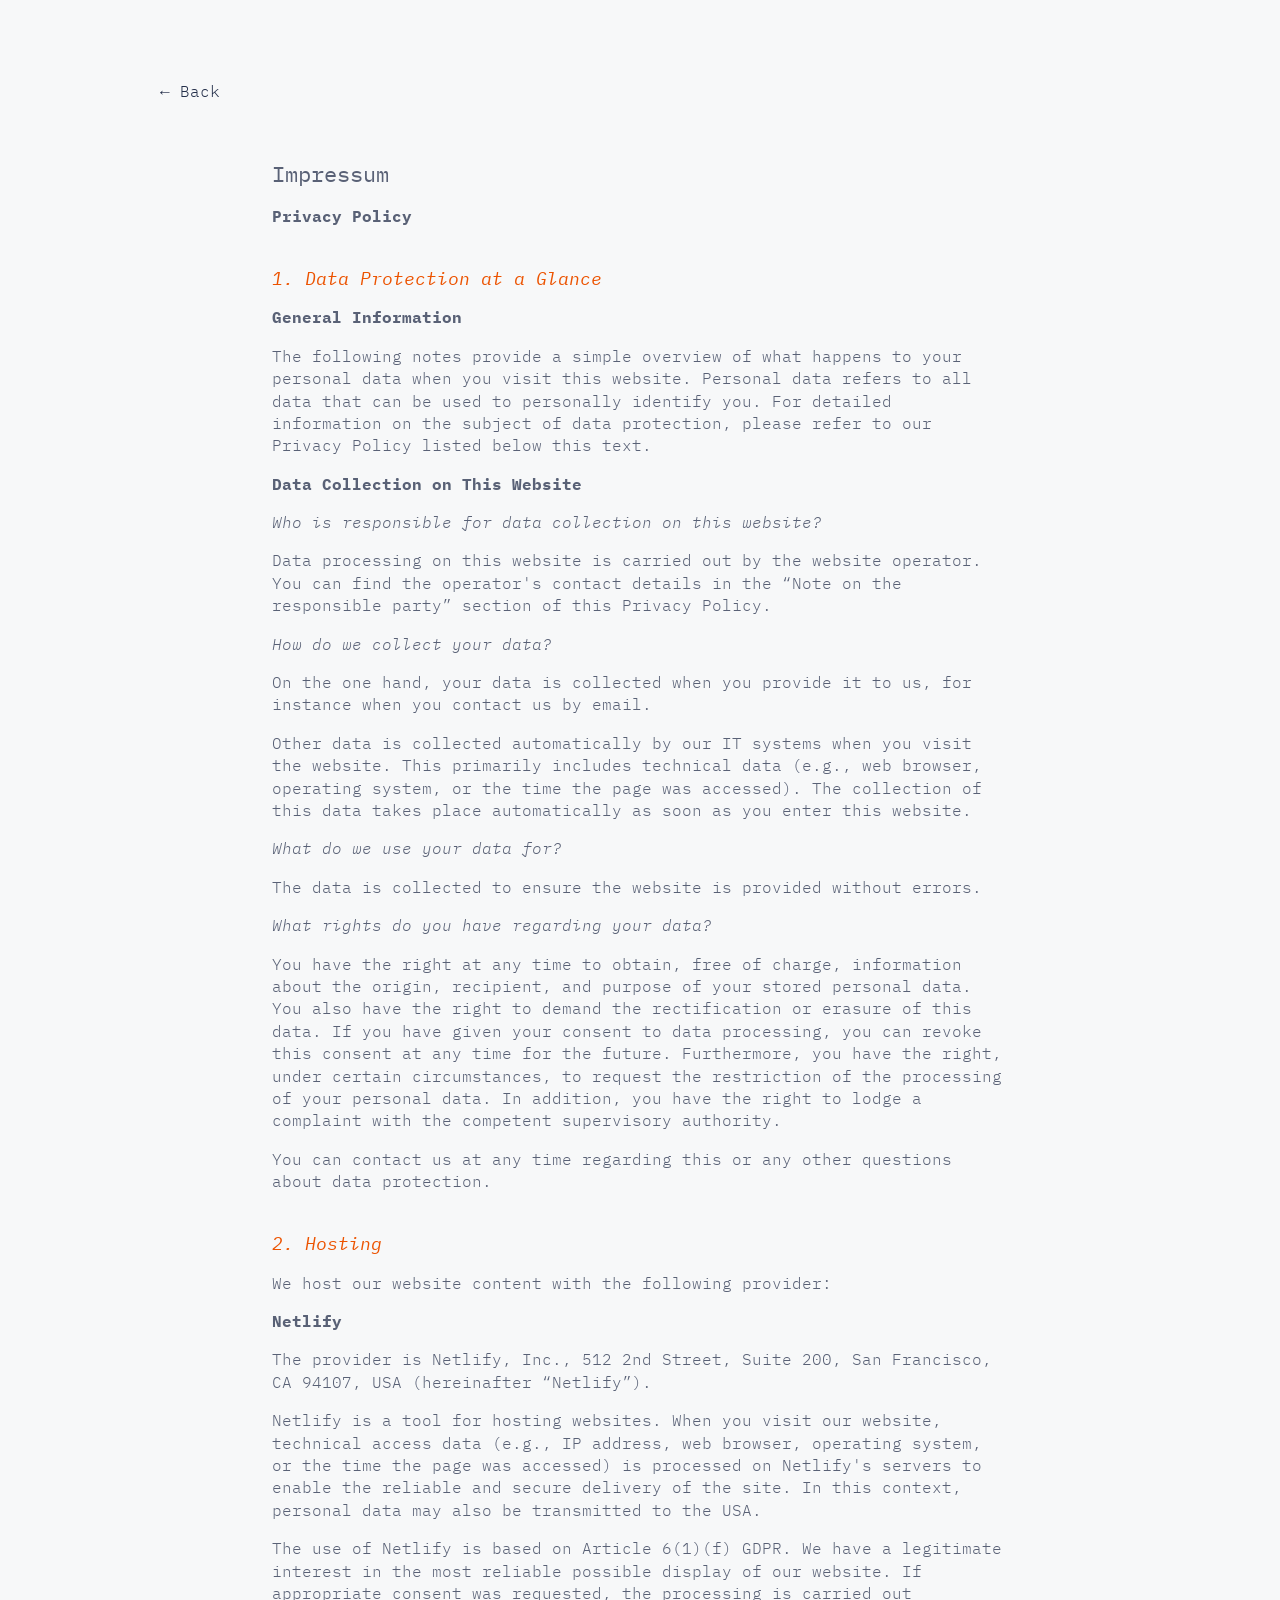
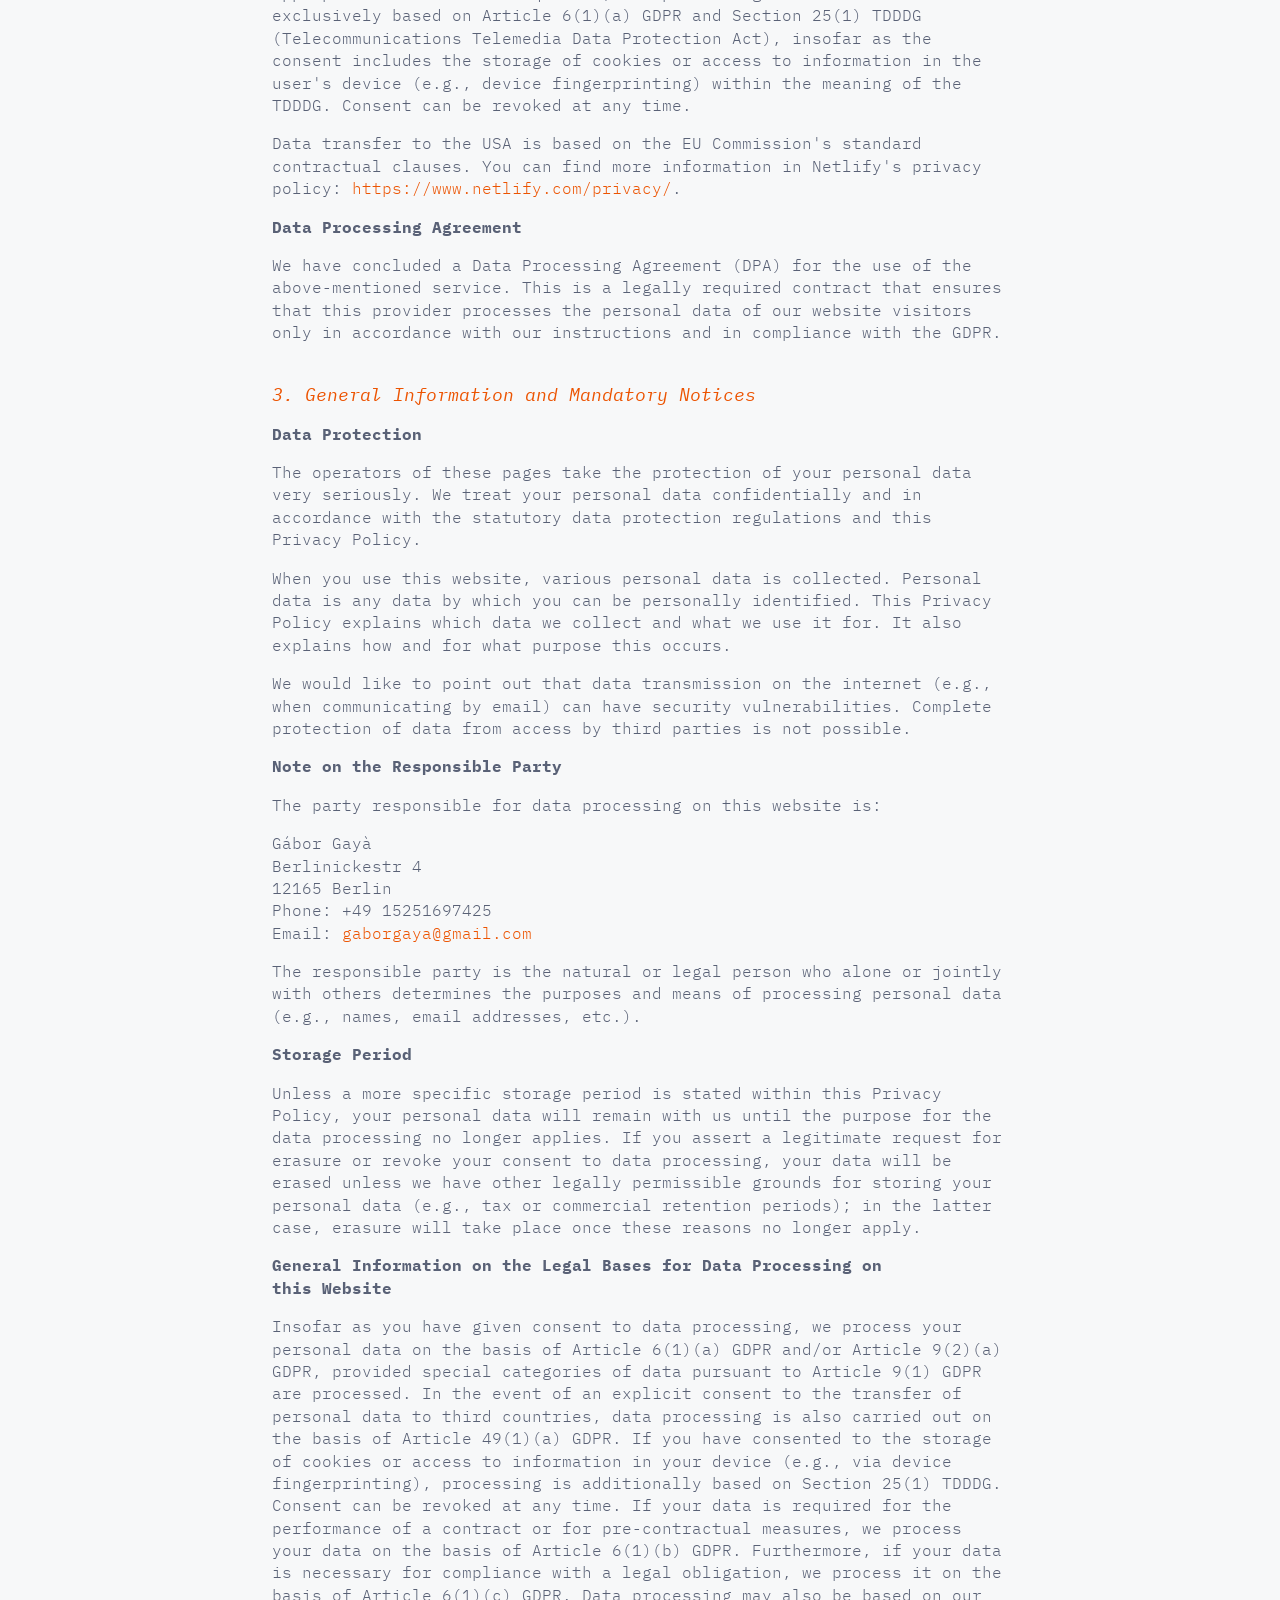
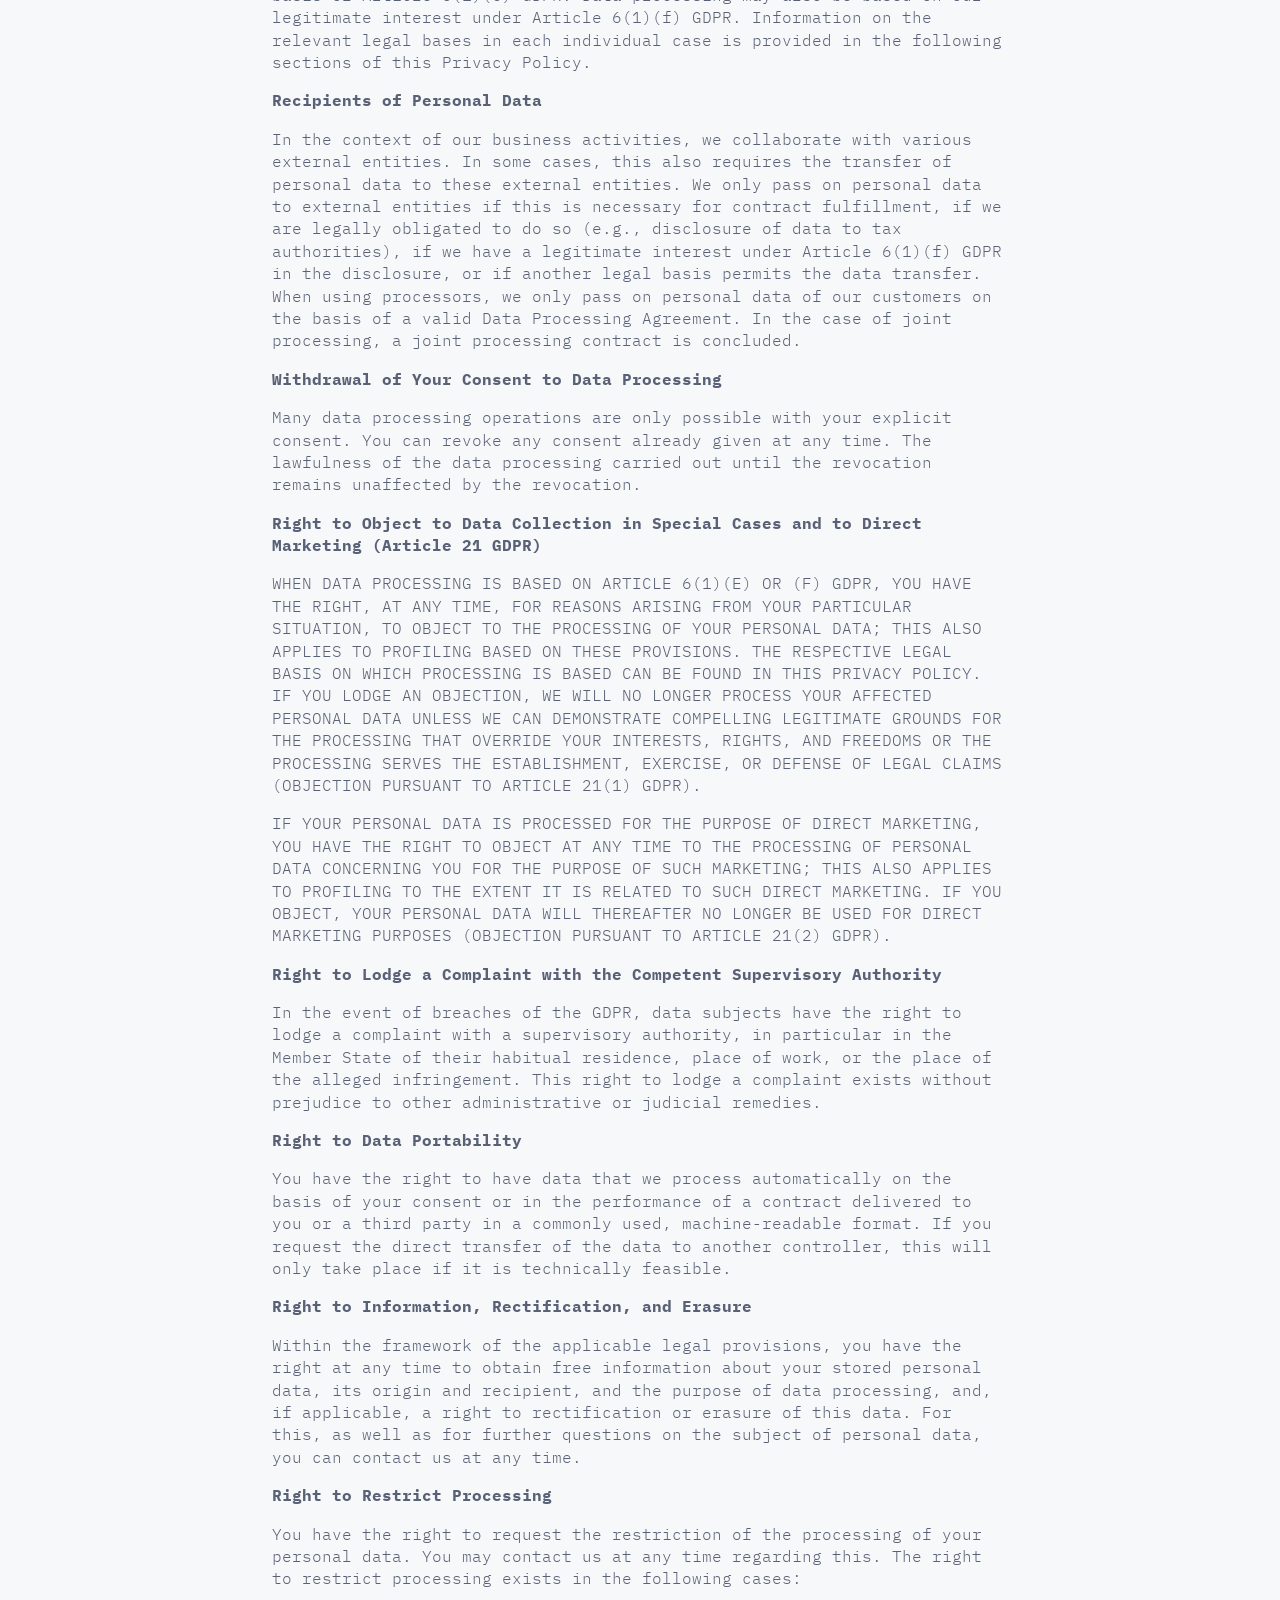
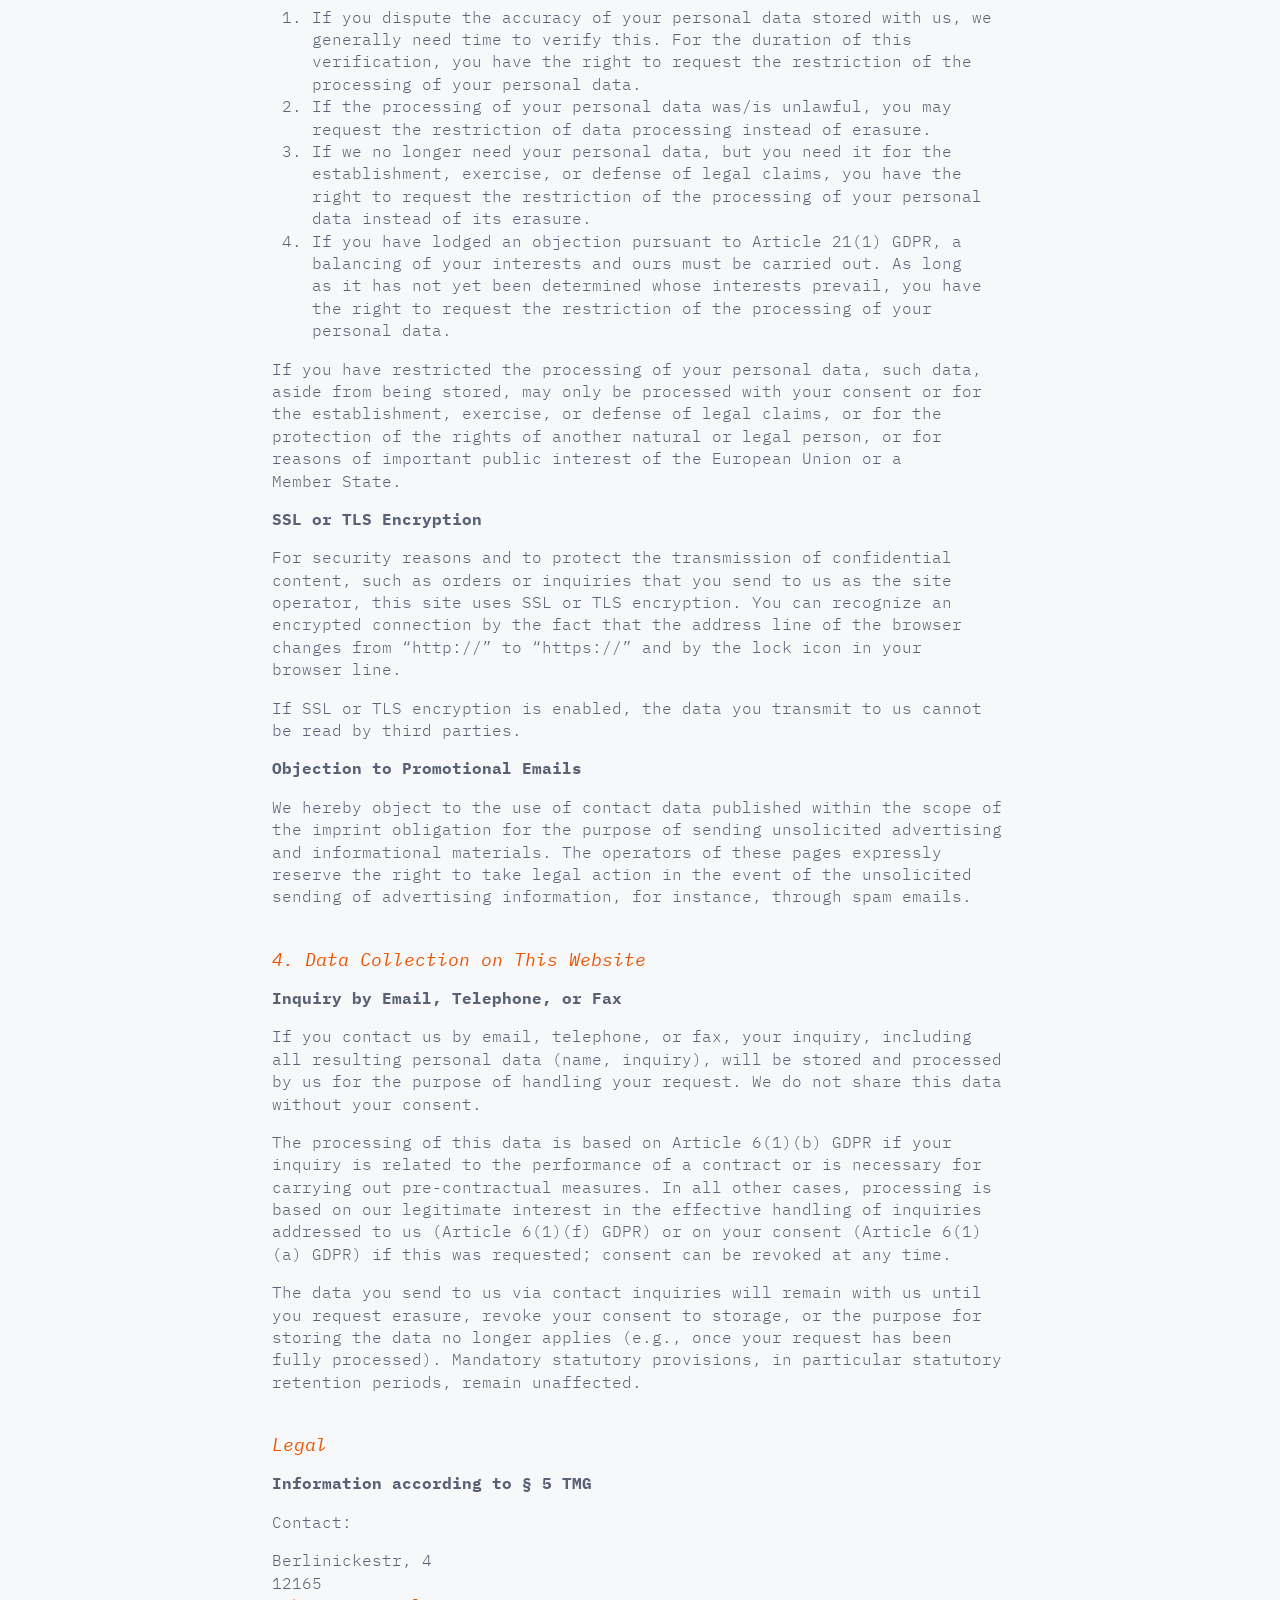
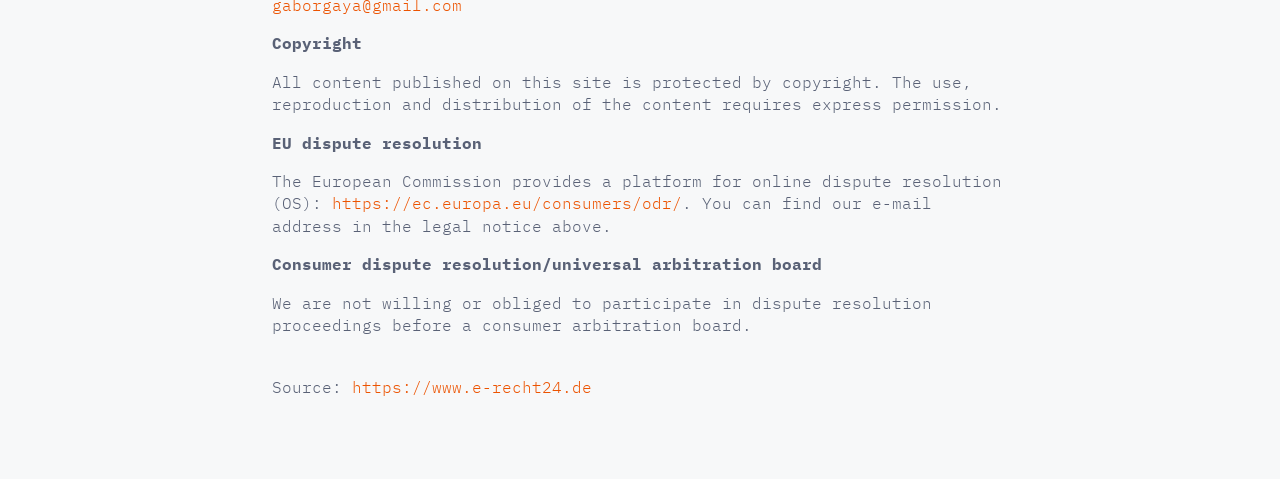
==== commit e7e74b41: "Apply copy-review fixes - Remove the "2 million seed" aside (a funding round he had no stake in) - R" ====
--- a/legal.html
+++ b/legal.html
@@ -3,7 +3,7 @@
 <head>
   <meta charset="utf-8">
   <meta name="viewport" content="width=device-width, initial-scale=1">
-  <meta name="description" content="Gábor Gayà, Product & Strategy Lead based in Berlin. Leadership experience across education, product, and creative ventures.">
+  <meta name="description" content="Gábor Gayà, Product & People Lead based in Berlin. Leadership experience across education, product, and creative ventures.">
   <link rel="icon" href="favicon.svg" type="image/svg+xml">
   <title>Legal, Gábor Gayà</title>
   <link rel="stylesheet" href="typography.css">
@@ -57,7 +57,7 @@
 
     <p><strong>Note on the Responsible Party</strong></p>
     <p>The party responsible for data processing on this website is:</p>
-    <p>Gabor Gaya<br>Berlinickestr 4<br>12165 Berlin<br>Phone: +49 15251697425<br>Email: <a href="mailto:gaborgaya@gmail.com">gaborgaya@gmail.com</a></p>
+    <p>Gábor Gayà<br>Berlinickestr 4<br>12165 Berlin<br>Phone: +49 15251697425<br>Email: <a href="mailto:gaborgaya@gmail.com">gaborgaya@gmail.com</a></p>
     <p>The responsible party is the natural or legal person who alone or jointly with others determines the purposes and means of processing personal data (e.g., names, email addresses, etc.).</p>
 
     <p><strong>Storage Period</strong></p>
--- a/styles.css
+++ b/styles.css
@@ -454,10 +454,18 @@
    text (orange → slate, no underline), and the eye moves to the words that
    can still open. */
 .grow-sentence .trigger[aria-expanded="true"] {
-  color: inherit;                 /* body grey — drop the orange it had when closed */
+  color: inherit;                 /* body grey, drop the orange it had when closed */
   text-decoration: none;
-  cursor: default;
+  cursor: pointer;                /* still clickable: click again to collapse */
   font-weight: var(--fw-medium);  /* opened door: IBM Plex Mono Medium, grey anchor */
+}
+/* Hover an opened door to hint it can be collapsed: a soft muted dotted line,
+   distinct from the orange dotted "openable" cue. */
+.grow-sentence .trigger[aria-expanded="true"]:hover {
+  text-decoration: underline;
+  text-decoration-style: dotted;
+  text-decoration-color: var(--muted);
+  text-underline-offset: 4px;
 }
 
 /* The hidden continuation: fades in AND gets a brief highlighter sweep that
